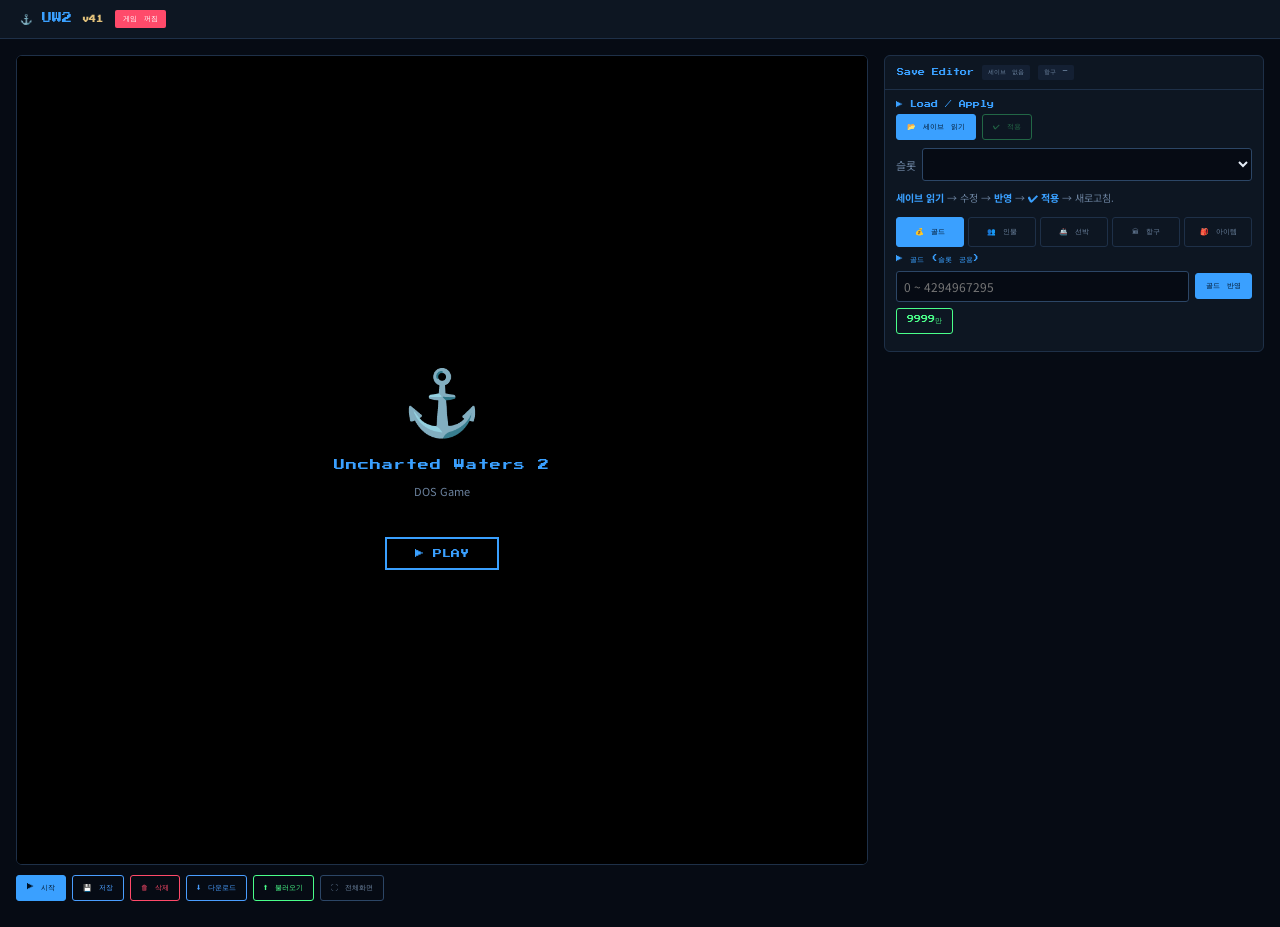
==== index.html @ 6816a277 "Update js-dos script source and version number" ====
<!doctype html>
<html lang="ko">
<head>
  <meta charset="utf-8" />
  <meta name="viewport" content="width=1200" />
  <title>Uncharted Waters 2</title>
  <meta name="description" content="Uncharted Waters 2" />
  <meta property="og:title" content="Uncharted Waters 2" />
  <meta property="og:description" content="Uncharted Waters 2" />
  <meta property="og:type" content="website" />
  <meta property="og:locale" content="ko_KR" />
  <meta property="og:url" content="https://ssppmm.github.io/uw2/" />
  <link rel="preconnect" href="https://fonts.googleapis.com">
  <link rel="preconnect" href="https://fonts.gstatic.com" crossorigin>
  <link href="https://fonts.googleapis.com/css2?family=Press+Start+2P&family=Noto+Sans+KR:wght@300;400;700&display=swap" rel="stylesheet">
  <script src="js-dos.js"></script>
  <style>
    *, *::before, *::after { box-sizing: border-box; margin: 0; padding: 0; }
    :root {
      --bg: #060b14; --surface: #0d1622; --surface2: #142033;
      --border: #1e3048; --border2: #2c4666;
      --accent: #3aa0ff; --text: #e6eef8; --muted: #6b829e;
      --green: #4aff8a; --blue: #4a9eff; --red: #ff4a6a;
      --sand: #e0c07a;
      --font-pixel: 'Press Start 2P', monospace;
      --font-body: 'Noto Sans KR', sans-serif;
    }
    html, body { background: var(--bg); color: var(--text); font-family: var(--font-body);
           min-height: 100vh; min-width: 1100px; }

    header { padding: 10px 20px; display: flex; align-items: center; gap: 12px;
             border-bottom: 1px solid var(--border); background: var(--surface);
             position: sticky; top: 0; z-index: 100; }
    .logo { font-family: var(--font-pixel); font-size: 10px; color: var(--accent); }
    .game-status { font-family: var(--font-pixel); font-size: 7px; padding: 4px 8px; border-radius: 2px; }
    .status-off  { background: var(--red);   color: #fff; }
    .status-load { background: var(--blue);  color: #000; }
    .status-on   { background: var(--green); color: #000; }

    /* ══ 2열 레이아웃 ══ */
    main { max-width: 1300px; margin: 0 auto; padding: 16px;
           display: grid; grid-template-columns: 1fr 380px; gap: 16px; align-items: start; }

    /* ══ 플레이어 ══ */
    .player-wrapper { display: flex; flex-direction: column; background: #000;
                      border: 1px solid var(--border); border-radius: 6px; overflow: hidden;
                      height: calc(100vh - 90px); }
    .stage { position: relative; display: flex; align-items: flex-start; justify-content: flex-start;
             background: #000; flex: 1 1 auto; min-height: 0; overflow: hidden; }
    /* 캔버스 크기는 JS(fitCanvas)가 비율을 지켜 픽셀 단위로 지정합니다.
       CSS로 늘이면 화면과 마우스 좌표가 어긋납니다. */
    #canvas { display: block; image-rendering: auto; outline: none; cursor: crosshair;
              user-select: none; }

    #splash { position: absolute; inset: 0; display: flex; flex-direction: column;
              align-items: center; justify-content: center; background: #000;
              z-index: 10; transition: opacity .4s; }
    #splash.hidden { opacity: 0; pointer-events: none; }
    .splash-icon { font-size: 64px; margin-bottom: 12px; }
    .splash-ttl { font-family: var(--font-pixel); font-size: clamp(9px, 3vw, 11px);
                  color: var(--accent); margin-bottom: 6px; line-height: 2; letter-spacing: 1px; }
    .splash-sub { font-size: 11px; color: var(--muted); margin-bottom: 4px; }
    .save-notice { font-size: 11px; color: var(--blue); min-height: 16px; margin-bottom: 18px; }
    .play-btn { font-family: var(--font-pixel); font-size: 9px; padding: 10px 28px;
                background: transparent; border: 2px solid var(--accent); color: var(--accent);
                cursor: pointer; animation: blink 1.8s infinite; }
    @keyframes blink { 0%, 100% { opacity: 1; } 50% { opacity: .4; } }

    #loading { position: absolute; inset: 0; display: none; flex-direction: column;
               align-items: center; justify-content: center; gap: 10px; background: #000; z-index: 9; }
    #loading.show { display: flex; }
    .loading-txt { font-family: var(--font-pixel); font-size: 10px; color: var(--accent); }
    .prog-outer { width: 62%; max-width: 380px; height: 10px; background: var(--surface2);
                  border: 1px solid var(--border2); border-radius: 5px; overflow: hidden; }
    .prog-inner { height: 100%; width: 0; background: var(--accent); transition: width .12s; }
    .prog-label { font-size: 10px; color: var(--muted); }

    /* ══ 툴바 · 버튼 ══ */
    .game-toolbar { display: flex; gap: 6px; flex-wrap: wrap; padding: 10px 0; align-items: center; }
    .btn { font-family: var(--font-pixel); font-size: 7px; padding: 7px 10px;
           border: 1px solid; border-radius: 3px; cursor: pointer; transition: all .15s; white-space: nowrap; }
    .btn-start { background: var(--accent); border-color: var(--accent); color: #001428; }
    .btn-start:hover { background: transparent; color: var(--accent); }
    .btn-save  { background: transparent; border-color: var(--blue);  color: var(--blue); }
    .btn-save:hover  { background: var(--blue);  color: #000; }
    .btn-del   { background: transparent; border-color: var(--red);   color: var(--red); }
    .btn-del:hover   { background: var(--red);   color: #fff; }
    .btn-dl    { background: transparent; border-color: var(--blue);  color: var(--blue); }
    .btn-dl:hover    { background: var(--blue);  color: #000; }
    .btn-ul-s  { background: transparent; border-color: var(--green); color: var(--green); }
    .btn-ul-s:hover  { background: var(--green); color: #000; }
    .btn-ghost { background: transparent; border-color: var(--border2); color: var(--muted); }
    .btn-ghost:hover { border-color: var(--accent); color: var(--accent); }
    .btn-primary { background: var(--accent); border-color: var(--accent); color: #001428; }
    .btn-primary:hover { background: transparent; color: var(--accent); }
    .btn:disabled { opacity: .35; cursor: default; }

    body.is-fullscreen .stage { height: auto; flex: 1 1 auto; min-height: 0; }
    body.is-fullscreen .editor-col { display: none; }
    .player-wrapper:fullscreen { border: 0; border-radius: 0; height: 100vh; }

    /* ══ 에디터 열 ══ */
    .tabs { display: flex; gap: 4px; margin-bottom: 8px; }
    .tab { flex: 1; text-align: center; font-family: var(--font-pixel); font-size: 7px;
           padding: 9px 4px; background: var(--surface); border: 1px solid var(--border);
           border-radius: 3px; color: var(--muted); cursor: pointer; transition: all .15s; }
    .tab.active { background: var(--accent); border-color: var(--accent); color: #001428; }
    .tab-panel { display: none; }
    .tab-panel.active { display: block; }

    .card { background: var(--surface); border: 1px solid var(--border); border-radius: 6px; }
    .card-hd { padding: 9px 12px; border-bottom: 1px solid var(--border);
               display: flex; align-items: center; gap: 8px; flex-wrap: wrap; }
    .card-ttl { font-family: var(--font-pixel); font-size: 7px; color: var(--accent); }
    .card-body { padding: 11px; }
    .badge { font-family: var(--font-pixel); font-size: 6px; padding: 3px 6px;
             border-radius: 2px; background: var(--surface2); color: var(--muted); }
    .badge.on { background: var(--green); color: #000; }
    .badge.warn { background: var(--red); color: #fff; }

    .sec { font-size: 7px; color: var(--accent); font-family: var(--font-pixel);
           margin: 10px 0 6px; }
    .sec:first-child { margin-top: 0; }
    .row { display: flex; gap: 6px; align-items: center; flex-wrap: wrap; }
    label { font-size: 11px; color: var(--muted); }
    input, select { background: var(--bg); border: 1px solid var(--border2); color: var(--text);
                    padding: 6px 7px; border-radius: 3px; font-size: 12px;
                    font-family: var(--font-body); min-width: 0; }
    #sc-val, #ed-val { width: 104px; }
    .note { font-size: 10px; color: var(--muted); line-height: 1.75; margin-top: 8px; }
    .note b { color: var(--accent); }

    table { width: 100%; border-collapse: collapse; font-size: 11px; }
    th, td { padding: 4px 6px; border-bottom: 1px solid var(--border); text-align: left; }
    th { color: var(--muted); font-weight: 400; font-size: 10px; }
    td.mono, .mono { font-family: ui-monospace, Menlo, Consolas, monospace; }
    tr.used td { color: var(--sand); }
    .scroll { max-height: 250px; overflow: auto; margin-top: 8px; }
    .empty { color: var(--muted); font-size: 11px; padding: 6px 0; }

    /* PC 전용 안내 (좁은 화면에서만 표시) */
    #pc-only { display: none; }
    @media (max-width: 820px) {
      #pc-only { display: flex; position: fixed; inset: 0; z-index: 9999;
                 flex-direction: column; align-items: center; justify-content: center;
                 gap: 14px; background: var(--bg); text-align: center; padding: 30px; }
      #pc-only .ic { font-size: 54px; }
      #pc-only .t1 { font-family: var(--font-pixel); font-size: 12px; color: var(--accent);
                     line-height: 1.9; }
      #pc-only .t2 { font-size: 13px; color: var(--muted); line-height: 1.8; }
      body > header, body > main { display: none; }
    }

    /* ══ 토스트 ══ */
    #toast { position: fixed; left: 50%; bottom: 26px; transform: translateX(-50%);
             background: rgba(6,11,20,.94); border: 1px solid var(--border2);
             color: var(--text); padding: 9px 18px; border-radius: 5px; font-size: 12px;
             opacity: 0; transition: opacity .25s; pointer-events: none; z-index: 600; }
    #toast.on { opacity: 1; }
    #toast.err { border-color: var(--red); color: var(--red); }
  </style>
</head>
<body>
<div id="pc-only">
  <div class="ic">🖥️</div>
  <div class="t1">PC 전용</div>
  <div class="t2">이 게임은 키보드가 필요한 PC 전용입니다.<br />데스크톱이나 노트북에서 접속해 주세요.</div>
</div>
<header>
  <div class="logo">⚓ UW2 <span style="color:var(--sand);font-size:7px;font-weight:bold;vertical-align:middle;" id="ver"></span></div>
  <span class="game-status status-off" id="gs">게임 꺼짐</span>
</header>

<main>
  <!-- ══ 게임 열 ══ -->
  <div>
    <div class="player-wrapper" id="player-wrapper">
      <div class="stage" id="stage">
        <div id="splash">
          <div class="splash-icon">⚓</div>
          <div class="splash-ttl">Uncharted Waters 2</div>
          <div class="splash-sub">DOS Game</div>
          <div class="save-notice" id="save-notice"></div>
          <button class="play-btn" id="btn-play">▶ PLAY</button>
        </div>
        <div id="loading">
          <div class="loading-txt">LOADING...</div>
          <div class="prog-outer"><div class="prog-inner" id="prog"></div></div>
          <div class="prog-label" id="prog-label">0 / 0</div>
        </div>
        <canvas id="canvas" tabindex="0"></canvas>
      </div>

    </div>

    <div class="game-toolbar">
      <button class="btn btn-start" id="btn-start">▶ 시작</button>
      <button class="btn btn-save"  id="btn-save">💾 저장</button>
      <button class="btn btn-del"   id="btn-del">🗑 삭제</button>
      <button class="btn btn-dl"    id="btn-dl">⬇ 다운로드</button>
      <button class="btn btn-ul-s"  id="btn-ul-t">⬆ 불러오기</button>
      <button class="btn btn-ghost" id="btn-full">⛶ 전체화면</button>
      <input type="file" id="btn-ul" accept=".DAT,.dat" style="display:none" />
    </div>
  </div>

  <!-- ══ 에디터 열 ══ -->
  <div class="editor-col">
    <div class="card">
      <div class="card-hd">
        <span class="card-ttl">Save Editor</span>
        <span class="badge" id="ed-state">세이브 없음</span>
        <span class="badge" id="port-badge">항구 -</span>
      </div>
      <div class="card-body">
        <div class="sec">▶ Load / Apply</div>
        <div class="row">
          <button class="btn btn-primary" id="ed-load">📂 세이브 읽기</button>
          <button class="btn btn-green" id="ed-apply" disabled
                  style="background:transparent;border-color:var(--green);color:var(--green)">✔ 적용</button>
        </div>
        <div class="row" style="margin-top:8px">
          <label>슬롯</label>
          <select id="port-slot" style="flex:1"></select>
        </div>
        <div class="note">
          <b>세이브 읽기</b> → 수정 → <b>반영</b> → <b>✔ 적용</b> → 새로고침.
        </div>

        <div class="tabs" style="margin-top:10px">
          <div class="tab active" data-tab="gold">💰 골드</div>
          <div class="tab" data-tab="person">👥 인물</div>
          <div class="tab" data-tab="ship">🚢 선박</div>
          <div class="tab" data-tab="port">🏛 항구</div>
          <div class="tab" data-tab="item">🎒 아이템</div>
        </div>

        <!-- 💰 골드 -->
        <div class="tab-panel active" id="tab-gold">
          <div class="sec">▶ 골드 (슬롯 공용)</div>
          <div class="row">
            <input type="text" id="gold-val" placeholder="0 ~ 4294967295" style="flex:1">
            <button class="btn btn-primary" id="gold-write">골드 반영</button>
          </div>
          <div class="row" style="margin-top:6px">
            <button class="btn btn-green" id="gold-max"
                    style="background:transparent;border-color:var(--green);color:var(--green)">9999만</button>
          </div>
          <div class="note" id="gold-note" style="margin-top:6px"></div>
        </div>

        <!-- ⚔ 주인공 (dh2-py-editor: abil_addr) -->
        <!-- 👥 인물 (주인공 Abil + 인물 Person 통합) -->
        <div class="tab-panel" id="tab-person">
          <div class="sec">▶ 대상 선택 <span id="pp-active" style="color:var(--green);font-family:var(--font-body);font-size:10px"></span></div>
          <div class="row"><select id="pp-sel" style="flex:1"></select></div>
          <div class="row" style="margin-top:6px">
            <input type="text" id="p-name" placeholder="이름" readonly style="flex:1;opacity:.75">
          </div>

          <!-- 주인공 전용 (idx<6): 명성·친밀도·작위 -->
          <div id="hero-block">
            <div class="sec">▶ 명성 (0~65535)</div>
            <table><tbody>
              <tr><td>무역</td><td><input type="text" id="h-trade" style="width:100%"></td>
                  <td>해적</td><td><input type="text" id="h-robber" style="width:100%"></td></tr>
              <tr><td>모험</td><td><input type="text" id="h-adven" style="width:100%"></td>
                  <td></td><td></td></tr>
            </tbody></table>
            <div class="sec">▶ 국가 친밀도 (-100 ~ +100)</div>
            <table><tbody>
              <tr><td>포르투갈</td><td><input type="text" id="h-pro" style="width:100%"></td>
                  <td>스페인</td><td><input type="text" id="h-spa" style="width:100%"></td></tr>
              <tr><td>오스만</td><td><input type="text" id="h-osm" style="width:100%"></td>
                  <td>잉글랜드</td><td><input type="text" id="h-eng" style="width:100%"></td></tr>
              <tr><td>이탈리아</td><td><input type="text" id="h-ita" style="width:100%"></td>
                  <td>네덜란드</td><td><input type="text" id="h-ned" style="width:100%"></td></tr>
            </tbody></table>
            <div class="sec">▶ 작위</div>
            <div class="row"><select id="h-peer" style="flex:1"></select></div>
            <div class="row" style="margin-top:10px">
              <button class="btn btn-primary" id="hero-write">주인공 정보 반영</button>
            </div>
            <div class="note">친밀도는 저장값 0~200을 화면에서 -100~+100으로 변환합니다.</div>
          </div>

          <!-- 능력치 (주인공·인물 공통) -->
          <div class="sec">▶ 능력치 (0~255)</div>
          <table><tbody>
            <tr><td>통솔</td><td><input type="text" id="p-cmd" style="width:100%"></td>
                <td>항해</td><td><input type="text" id="p-sail" style="width:100%"></td></tr>
            <tr><td>지식</td><td><input type="text" id="p-know" style="width:100%"></td>
                <td>직감</td><td><input type="text" id="p-hunch" style="width:100%"></td></tr>
            <tr><td>도구</td><td><input type="text" id="p-tool" style="width:100%"></td>
                <td>검술</td><td><input type="text" id="p-sword" style="width:100%"></td></tr>
            <tr><td>매력</td><td><input type="text" id="p-charm" style="width:100%"></td>
                <td>나이</td><td><input type="text" id="p-age" style="width:100%"></td></tr>
          </tbody></table>
          <div class="sec">▶ 항해 · 전투 (레벨 0~255 · 경험 0~30000)</div>
          <table><tbody>
            <tr><td>항해 레벨</td><td><input type="text" id="p-lsail" style="width:100%"></td>
                <td>전투 레벨</td><td><input type="text" id="p-lbattle" style="width:100%"></td></tr>
            <tr><td>항해 경험</td><td><input type="text" id="p-esail" style="width:100%"></td>
                <td>전투 경험</td><td><input type="text" id="p-ebattle" style="width:100%"></td></tr>
          </tbody></table>
          <div class="sec">▶ 특수 기능</div>
          <div class="row" style="flex-wrap:wrap;gap:12px">
            <label style="display:inline-flex;align-items:center;gap:4px;font-size:11px;cursor:pointer"><input type="checkbox" id="cb-me"> 측량</label>
            <label style="display:inline-flex;align-items:center;gap:4px;font-size:11px;cursor:pointer"><input type="checkbox" id="cb-mp"> 지도제작</label>
            <label style="display:inline-flex;align-items:center;gap:4px;font-size:11px;cursor:pointer"><input type="checkbox" id="cb-gu"> 포술</label>
            <label style="display:inline-flex;align-items:center;gap:4px;font-size:11px;cursor:pointer"><input type="checkbox" id="cb-ac"> 회계</label>
            <label style="display:inline-flex;align-items:center;gap:4px;font-size:11px;cursor:pointer"><input type="checkbox" id="cb-td"> 교섭</label>
          </div>
          <div class="row" style="margin-top:10px">
            <button class="btn btn-primary" id="p-write">능력치 반영</button>
            <button class="btn btn-green" id="p-max"
                    style="background:transparent;border-color:var(--green);color:var(--green)">전체 최대</button>
          </div>
          <div class="note"><b>전체 최대</b>는 능력치 7종·항해/전투 레벨을 255, 항해/전투 경험을 30000으로 채웁니다(나이·기능 제외). 이후 <b>능력치 반영</b> → [적용]. 기능 체크는 반영 시 함께 저장됩니다.</div>

          <!-- 동료 등록 (인물, idx>=6) -->
          <div id="companion-block">
            <div class="sec">▶ 동료 등록</div>
            <div class="note" id="p-status" style="margin-top:0">상태: -</div>
            <div class="row" style="margin-top:6px">
              <select id="p-hero" style="flex:1">
                <option value="0">조안</option><option value="1">카탈리나</option>
                <option value="2">오토</option><option value="3">로페즈</option>
                <option value="4">피에트로</option><option value="5">알</option>
              </select>
            </div>
            <div class="row" style="margin-top:6px">
              <button class="btn btn-green" id="p-join"
                      style="background:transparent;border-color:var(--green);color:var(--green)">＋ 동료로 추가</button>
              <button class="btn btn-del" id="p-leave">－ 동료 해제</button>
            </div>
            <div class="note" id="p-party" style="margin-top:6px">파티: -</div>
            <div class="note">동료 추가는 pos·역할(none2)·풀등록(none1)·항구해제(port)와 <b>party 배열·카운터</b>를 함께 갱신합니다(dh2 set_companion). 선장 배속(함선 연동)은 제외.</div>
          </div>
        </div>

        <!-- 🚢 선박 (dh2-py-editor: ship1_addr / ship3_addr) -->
        <div class="tab-panel" id="tab-ship">
          <div class="sec">▶ 함대 선택 <span id="ship-hero" style="color:var(--green);font-family:var(--font-body);font-size:10px"></span></div>
          <div class="row"><select id="ship-sel" style="flex:1"></select></div>
          <div class="row" style="margin-top:6px">
            <input type="text" id="ship-name" placeholder="함선 이름" readonly style="flex:1;opacity:.75">
          </div>
          <div class="sec">▶ 선원 · 내구도 · 적재</div>
          <table><tbody>
            <tr><td>현재 선원</td><td><input type="text" id="s-crew" style="width:100%"></td>
                <td>적재 여유</td><td><input type="text" id="s-cargo" style="width:100%"></td></tr>
            <tr><td>현재 내구</td><td><input type="text" id="s-chull" style="width:100%"></td>
                <td>최대 내구</td><td><input type="text" id="s-lhull" style="width:100%"></td></tr>
          </tbody></table>
          <div class="row" style="margin-top:10px">
            <button class="btn btn-primary" id="ship-write">선박 반영</button>
            <button class="btn btn-green" id="ship-repair"
                    style="background:transparent;border-color:var(--green);color:var(--green)">완전 수리</button>
          </div>
          <div class="note">활성 주인공의 함대만 편집합니다. 선원·내구는 0~255(선원은 0~65535), 적재 여유는 0~65535. <b>완전 수리</b>는 현재 내구를 최대치로 채웁니다. [적용] 후 재시작·불러오기 하세요.</div>

          <div class="sec">▶ 선박 종류 (25종) 기본 스펙</div>
          <div class="row"><select id="st-sel" style="flex:1"></select></div>
          <table><tbody>
            <tr><td>최대 내구</td><td><input type="text" id="st-lhull" style="width:100%"></td>
                <td>최대 포문</td><td><input type="text" id="st-lnowea" style="width:100%"></td></tr>
            <tr><td>최대 선원</td><td><input type="text" id="st-lcrew" style="width:100%"></td>
                <td>적재량</td><td><input type="text" id="st-cap" style="width:100%"></td></tr>
            <tr><td>선회력</td><td><input type="text" id="st-lrud" style="width:100%"></td>
                <td>추진력</td><td><input type="text" id="st-lsail" style="width:100%"></td></tr>
            <tr><td>가격</td><td><input type="text" id="st-price" style="width:100%"></td>
                <td></td><td></td></tr>
          </tbody></table>
          <div class="row" style="margin-top:10px">
            <button class="btn btn-primary" id="st-write">선박종류 반영</button>
          </div>
          <div class="note">이 세이브의 25종 <b>템플릿</b>을 바꿉니다(이미 보유한 배의 현재값은 위 함대 편집에서). 최대 선원·가격은 실제 표시값 그대로 입력하세요(내부 ×10 자동 변환). 새로 구입·건조하는 배부터 적용됩니다.</div>
        </div>

        <!-- 🏛 항구 -->
        <div class="tab-panel" id="tab-port">
          <div class="sec">▶ 항구 선택</div>
          <div class="row">
            <label>항구</label>
            <select id="port-sel" style="flex:1"></select>
          </div>

          <div class="sec">▶ 상업치 · 공업치</div>
          <table id="port-fields"><tbody>
            <tr><td class="empty">세이브를 읽으세요</td></tr>
          </tbody></table>

          <div class="sec">▶ 지배국 지배도 <span id="fac-sum" style="color:var(--muted);font-family:var(--font-body);font-size:10px"></span></div>
          <div class="row">
            <select id="fac-sel" style="flex:1"><option>-</option></select>
            <input type="text" id="fac-val" placeholder="0~100" style="width:80px">
          </div>

          <div class="sec">▶ 교역품 공급</div>
          <div class="row">
            <select id="sup-sel" style="flex:1"><option>-</option></select>
            <input type="text" id="sup-val" placeholder="-1~10" style="width:80px">
          </div>
          <div class="note" id="sup-note" style="margin-top:4px"></div>

          <div class="row" style="margin-top:10px">
            <button class="btn btn-primary" id="port-write">이 항구 반영</button>
            <button class="btn btn-green" id="port-fillmax"
                    style="background:transparent;border-color:var(--green);color:var(--green)">상·공업 1000</button>
          </div>
          <div class="note" id="port-msg">
            수정 전 툴바 <b>⬇ 다운로드</b>로 원본을 백업하세요.
          </div>
        </div>

        <!-- 🎒 아이템 (임의 오프셋 — 아이템/화물 영역은 dh2 미매핑) -->
        <div class="tab-panel" id="tab-item">
          <div id="item-empty" class="note">세이브를 읽으면 소지품이 표시됩니다.</div>
          <div id="item-body" style="display:none">
            <div class="sec">▶ 아이템 (활성 주인공 소지품 · 최대 20) <span id="item-hint" style="color:var(--muted);font-family:var(--font-body);font-size:10px"></span></div>
            <div id="item-slots"></div>
            <div class="row" style="margin-top:10px">
              <button class="btn btn-primary" id="item-write">아이템 반영</button>
              <button class="btn btn-del" id="item-clear">모두 비우기</button>
            </div>
            <div class="note">슬롯 + <b>0x21FA</b> 의 20칸(각 1바이트 ID, 0xFF=빈칸). 이름은 게임의 <b>MAIN.EXE</b> 아이템 테이블에서 자동으로 불러옵니다. [적용] 후 재시작·불러오기.</div>
          </div>
        </div>
      </div>
    </div>
  </div>
</main>

<div id="toast"></div>

<script>
// ══════════════════════════════════════════════════════
//  ★ 설정 영역 ★
// ══════════════════════════════════════════════════════
var VERSION    = 'v41';
var GAME_EXE   = 'KOEI.COM';
// 마우스 좌표 1:1 매핑: 종횡비 보정·스케일러를 꺼 게임영역=출력표면=캔버스버퍼로 맞춘다.
var SAVE_FILES = ['KOUKAI2.DAT'];
var SAVE_FILE  = SAVE_FILES[0];
var DB_NAME    = 'uw2-saves';

// 세이브 파일 구조 (genishs/dh2-py-editor analysis 기준, 실측 검증 완료)
var SV_PAGE   = 33340;   // 슬롯 하나 = 0x823C, 슬롯 시작 = SV_PAGE * slot (헤더 오프셋 없음)
var SV_SLOTS  = 10;
var INIT_HDR  = 1;       // 슬롯 사용여부 헤더 시작(파일 맨 앞 +1), Init 레코드 15바이트
var INIT_SIZE = 15;
var MONEY_OFF = 0x06A1;  // 골드 (uint32 LE, 슬롯당 1개, 주인공 공용)
var MONEY_MAX = 4294967295;

var FILES = [
  'ALL_FONT.16P','CHAR.LZW','CHIP_NO.DAT','COLONY.DAT','D2.MML','DATA1.LZW',
  'DH2.h30','DH2.pif','END.EXE','ENDGRP.DAT','END_PUT.DAT',
  'EVENT0.DAT','EVENT1.DAT','EVENT2.DAT','EVENT3.DAT','EVENT4.DAT','EVENT5.DAT','EVENT6.DAT',
  'FMDRV.COM','GRAPH.DAT','GRAPH2.DAT','GRPDRV.EXE','HANKAKU.FNT','HDAT.PUT',
  'IAE1.LZW','IAP1.LZW','IAP2.LZW','IAP3.LZW','IAP4.LZW','IAP5.LZW','IAP6.LZW',
  'ITEM.MES','KAO.LZW','KOEI.COM','KOEI.DAT','MAIN.EXE','MENU.DAT','MESSAGE.DAT',
  'MONSTER.DAT','NAME.TBL','OPEN.EXE','OPGRAPH.LZW',
  'PORTCHIP.LZW','PORTMAP.LZW',
  'SNR0.DAT','SNR0.MES','SNR1.DAT','SNR1.MES','SNR2.DAT','SNR2.MES','SNR3.DAT','SNR3.MES',
  'SNR4.DAT','SNR4.MES','SNR5.DAT','SNR5.MES','SNR6.DAT','SNR6.MES',
  'TRANSIT.DAT','WINDCUR.DAT','WORLDMAP.LZW','ZA_DAT.DAT',
  'rmKOEI.bin','unKOEI.dat','unKOEI.exe'
];
// ══════════════════════════════════════════════════════

var fs0 = null, gameStarted = false;
var edBuf = null;

function $(id){ return document.getElementById(id); }
function toInt(str){
  if(str == null) return NaN;
  var t = String(str).replace(/[,\s]/g, '').trim();
  if(t === '') return NaN;
  return parseInt(t, 10);
}
function baseUrl(){ return window.location.href.replace(/[?#].*$/,'').replace(/\/[^\/]*$/,'/'); }
function hex(n,w){ return n.toString(16).toUpperCase().padStart(w||4,'0'); }

$('ver').textContent = VERSION;

// ─── 토스트 ────────────────────────────────────────────
var toastTimer;
function toast(msg, kind){
  var t = $('toast');
  t.textContent = msg;
  t.className = 'on' + (kind === 'err' ? ' err' : '');
  clearTimeout(toastTimer);
  toastTimer = setTimeout(function(){ t.className = ''; }, 2600);
}

// ─── IndexedDB ─────────────────────────────────────────
function dbOpen(cb){
  var r = indexedDB.open(DB_NAME, 1);
  r.onupgradeneeded = function(e){ e.target.result.createObjectStore('files'); };
  r.onsuccess = function(e){ cb(e.target.result); };
  r.onerror   = function(){ cb(null); };
}
function dbGet(k, cb){
  dbOpen(function(db){
    if(!db) return cb(null);
    var r = db.transaction('files','readonly').objectStore('files').get(k);
    r.onsuccess = function(e){ cb(e.target.result || null); };
    r.onerror   = function(){ cb(null); };
  });
}
function dbPut(k, v, cb){
  dbOpen(function(db){
    if(!db) return cb && cb(false);
    var tx = db.transaction('files','readwrite');
    tx.objectStore('files').put(v, k);
    tx.oncomplete = function(){ cb && cb(true); };
    tx.onerror    = function(){ cb && cb(false); };
  });
}
function dbDel(k, cb){
  dbOpen(function(db){
    if(!db) return cb && cb(false);
    var tx = db.transaction('files','readwrite');
    tx.objectStore('files').delete(k);
    tx.oncomplete = function(){ cb && cb(true); };
    tx.onerror    = function(){ cb && cb(false); };
  });
}

dbGet(SAVE_FILE, function(d){
  $('save-notice').textContent = (d && d.length > 0) ? '저장된 기록 있음' : '';
});

// ─── 게임 시작 ─────────────────────────────────────────
function startGame(){
  if(gameStarted) return;
  if(typeof Dos === 'undefined'){ toast('js-dos 엔진을 불러오지 못했습니다', 'err'); return; }
  gameStarted = true;
  $('splash').classList.add('hidden');
  $('loading').classList.add('show');
  $('gs').textContent = '불러오는 중';
  $('gs').className = 'game-status status-load';

  var url = baseUrl(), toLoad = FILES.slice(), loaded = 0;
  function tick(f){
    $('prog').style.width = Math.round(loaded / FILES.length * 100) + '%';
    $('prog-label').textContent = loaded + ' / ' + FILES.length + ' (' + f + ')';
  }
  function next(){
    if(!toLoad.length){ initDos(); return; }
    var f = toLoad.shift();
    dbGet(f, function(cached){
      if(cached && cached.length > 0){ loaded++; tick(f); next(); return; }
      fetch(url + f)
        .then(function(r){ if(!r.ok) throw new Error(f + ' 없음'); return r.arrayBuffer(); })
        .then(function(buf){ loaded++; tick(f); dbPut(f, new Uint8Array(buf)); next(); })
        .catch(function(err){ toast('⚠ ' + err.message, 'err'); loaded++; tick(f); next(); });
    });
  }
  next();
}

function initDos(){
  $('loading').classList.remove('show');
  Dos($('canvas'), {
    wdosboxUrl: baseUrl() + 'wdosbox.js',
    SDL_numSimultaneouslyQueuedBuffers: 10
  }).ready(function(fs, main){
    fs0 = fs;
    var url = baseUrl();
    var saveReady = SAVE_FILES.map(function(sf){
      return new Promise(function(res){
        dbGet(sf, function(d){
          if(d && d.length > 0){ try{ fs.createFile(sf, d); }catch(e){} res(); }
          else {
            fetch(url + sf)
              .then(function(r){ if(!r.ok) throw new Error('no default save'); return r.arrayBuffer(); })
              .then(function(buf){
                var data = new Uint8Array(buf);
                dbPut(sf, data);
                try{ fs.createFile(sf, data); }catch(e){}
                res();
              }).catch(function(){ res(); });
          }
        });
      });
    });
    Promise.all(
      FILES.map(function(f){
        return new Promise(function(res){
          dbGet(f, function(d){ if(d){ try{ fs.createFile(f, d); }catch(e){} } res(); });
        });
      }).concat(saveReady)
    ).then(function(){
      main(['-c', GAME_EXE]).then(function(){
        $('gs').textContent = '실행중';
        $('gs').className = 'game-status status-on';
        $('canvas').focus();
        watchSave();
        startFitLoop();
      });
    });
  });
}

// ─── 저장 / 다운로드 / 불러오기 ────────────────────────
function readSaveFile(){
  if(!fs0) return null;
  var paths = ['/' + SAVE_FILE, 'c:/' + SAVE_FILE, SAVE_FILE, './' + SAVE_FILE];
  for(var i = 0; i < paths.length; i++){
    try{ var d = fs0.fs.readFile(paths[i]); if(d && d.length > 0) return d; }catch(e){}
  }
  return null;
}
function saveToDb(silent){
  var d = readSaveFile();
  if(!d){ if(!silent) toast('세이브 파일이 없습니다', 'err'); return; }
  dbPut(SAVE_FILE, d, function(ok){
    if(!silent) toast(ok ? '저장했습니다' : '저장 실패', ok ? '' : 'err');
  });
}
function watchSave(){
  var last = null, timer = null;
  setInterval(function(){
    try{
      var m = fs0.fs.stat(SAVE_FILE).mtime.getTime();
      if(last !== m){
        if(last !== null && last !== -1){
          clearTimeout(timer);
          timer = setTimeout(function(){ saveToDb(true); toast('자동 저장됨'); }, 400);
        }
        last = m;
      }
    }catch(e){ last = -1; }
  }, 400);
}

// ─── 캔버스 크기 보정 ──────────────────────────────────
function fitCanvas(){
  // 레퍼런스(unchartedwaters2) 방식: 화면 컨테이너(stage)를 measure해서 그 안에 4:3로
  // 캔버스를 맞추고 좌상단에 둔다. 남는 한쪽은 레터박스(검은 여백)로 둔다. 캔버스가
  // 항상 컨테이너 원점에 있으므로 마우스 좌표가 여백 없이 1:1로 매핑된다.
  var c = $('canvas'), st = $('stage');
  var r = st.getBoundingClientRect();
  var sw = r.width, sh = r.height;
  if(!sw || !sh) return;
  var w, h;
  if(sw/640 > sh/480){ w = Math.floor(sh*640/480); h = Math.floor(sh); }
  else { w = Math.floor(sw); h = Math.floor(sw*480/640); }
  c.style.width = w + 'px';
  c.style.height = h + 'px';
}
function startFitLoop(){
  var lw=0, lh=0, bw=0, bh=0;
  fitCanvas();
  setInterval(function(){
    var c = $('canvas'), st = $('stage');
    if(c.width!==lw || c.height!==lh || st.clientWidth!==bw || st.clientHeight!==bh){
      lw=c.width; lh=c.height; bw=st.clientWidth; bh=st.clientHeight;
      fitCanvas();
    }
  }, 300);
}
window.addEventListener('resize', fitCanvas);
document.addEventListener('fullscreenchange', function(){
  document.body.classList.toggle('is-fullscreen', !!document.fullscreenElement);
  setTimeout(fitCanvas, 80);
});

// ─── 툴바 버튼 ─────────────────────────────────────────
$('btn-play').addEventListener('click', startGame);
$('btn-start').addEventListener('click', startGame);
$('btn-save').addEventListener('click', function(){ saveToDb(false); });
$('btn-del').addEventListener('click', function(){
  if(!confirm('브라우저에 저장된 세이브를 삭제합니다. 계속할까요?')) return;
  dbDel(SAVE_FILE, function(){ toast('삭제했습니다. 새로고침하면 적용됩니다'); });
});
$('btn-dl').addEventListener('click', function(){
  dbGet(SAVE_FILE, function(d){
    if(!d){ toast('저장된 세이브가 없습니다', 'err'); return; }
    var u = URL.createObjectURL(new Blob([d], {type:'application/octet-stream'}));
    var a = document.createElement('a');
    a.href = u; a.download = SAVE_FILE; a.click();
    setTimeout(function(){ URL.revokeObjectURL(u); }, 1000);
  });
});
$('btn-ul-t').addEventListener('click', function(){ $('btn-ul').click(); });
$('btn-ul').addEventListener('change', function(){
  var f = this.files[0]; if(!f) return;
  f.arrayBuffer().then(function(buf){
    dbPut(SAVE_FILE, new Uint8Array(buf), function(){
      toast('불러왔습니다. 새로고침하면 적용됩니다');
    });
  });
});
$('btn-full').addEventListener('click', function(){
  if(!document.fullscreenElement) $('player-wrapper').requestFullscreen();
  else document.exitFullscreen();
});
window.addEventListener('beforeunload', function(e){
  if(!gameStarted) return;
  e.preventDefault();
  return (e.returnValue = '저장하지 않은 내용이 사라질 수 있습니다.');
});

// ══════════════════════════════════════════════════════
//  세이브 에디터
// ══════════════════════════════════════════════════════
function slotBase(k){ return SV_PAGE * k; }
function slotUsed(k){
  if(k < 0 || k >= SV_SLOTS || !edBuf) return false;
  var off = INIT_HDR + INIT_SIZE * k;      // Init 레코드의 memo[0]
  return edBuf[off] !== 0;
}
// 골드: slot + 0x06A1, uint32 LE
function readGold(k){
  var p = slotBase(k) + MONEY_OFF;
  return (edBuf[p] | (edBuf[p+1]<<8) | (edBuf[p+2]<<16) | (edBuf[p+3]<<24)) >>> 0;
}
function writeGold(k, v){
  var p = slotBase(k) + MONEY_OFF;
  edBuf[p]   =  v         & 0xFF;
  edBuf[p+1] = (v >>> 8)  & 0xFF;
  edBuf[p+2] = (v >>> 16) & 0xFF;
  edBuf[p+3] = (v >>> 24) & 0xFF;
}
function goldRender(){
  if(!edBuf){ return; }
  var k = +$('port-slot').value;
  var g = readGold(k);
  $('gold-val').value = g;
  $('gold-note').textContent = '현재 ' + g.toLocaleString() + ' 골드 (슬롯 ' + k + ')';
}

// 세이브 읽기
$('ed-load').addEventListener('click', function(){
  dbGet(SAVE_FILE, function(d){
    if(!d || !d.length){ toast('세이브가 없습니다. 게임에서 먼저 저장하세요', 'err'); return; }
    edBuf = new Uint8Array(d);
    var ok = (edBuf.length >= SV_PAGE * SV_SLOTS);
    $('ed-state').textContent = ok ? '구조 일치' : '크기 다름';
    $('ed-state').className = 'badge ' + (ok ? 'on' : 'warn');
    $('ed-apply').disabled = false;
    fillSlotSelects();
    // 사용중인 첫 슬롯을 기본 선택해 자동 로드
    for(var k = 0; k < SV_SLOTS; k++){ if(slotUsed(k)){ $('port-slot').value = k; break; } }
    portLoad();
    goldRender();
    ppFill();
    shipFill();
    itemFill();
    toast('세이브를 읽었습니다 (' + edBuf.length.toLocaleString() + ' bytes)');
  });
});

// 적용
$('ed-apply').addEventListener('click', function(){
  if(!edBuf) return;
  if(!confirm('수정한 내용을 세이브에 적용합니다.\n원본이 덮어써집니다. 계속할까요?')) return;
  dbPut(SAVE_FILE, edBuf, function(ok){
    toast(ok ? '적용했습니다. 새로고침하면 반영됩니다' : '적용 실패', ok ? '' : 'err');
  });
});

function fillSlotSelects(){
  var opt = '';
  for(var k = 0; k < SV_SLOTS; k++) opt += '<option value="' + k + '">슬롯 ' + k + '</option>';
  $('port-slot').innerHTML = opt;
}

// ══════════════════════════════════════════════════════
//  🏛 항구 에디터  (genishs/dh2-py-editor analysis_I 기준 · 실측 검증 완료)
//  슬롯 시작 = SV_PAGE * slot   (헤더 오프셋 없음)
//   항구명    : slot + 0x53BF, 20바이트 × 130 (EUC-KR, 앞 15바이트)
//   경제 테이블: slot + 0x5DE3, 37바이트 × 130
//     +0 u16 상업치   +4 u16 공업치   (확정)
//     +8..13 지배국 충성도 6바이트 [포르투갈,스페인,?,잉글랜드,?,네덜란드]
// ══════════════════════════════════════════════════════
var PORT_NAME_BASE = 0x53BF, PORT_NAME_SIZE = 20;
var PORT_ECON_BASE = 0x5DE3, PORT_ECON_REC = 37;
var NUM_PORTS = 130;

// 항구 이름 (슬롯0 기준 추출, 게임 고정값)
var PORT_NAMES = [
  "리스본", "세빌리아", "이스탄불", "바르셀로나", "알제", "튀니스", "발렌시아", "마르세이유", "제노바", "피사",
  "나폴리", "시라쿠사", "팔마", "베네치아", "라구사", "간디아", "아테네", "사로니카", "알렉산드리아", "얍파",
  "베이루트", "니코시아", "트리폴리", "캅파", "타나", "트레비존드", "세우타", "보르도", "낭트", "런던",
  "브리스틀", "더블린", "엔트워프", "암스테르담", "코펜하겐", "함부르크", "오슬로", "스톡홀름", "뤼베크", "단치히",
  "리가", "베르겐", "카라카스", "카르타헤나", "아바나", "마르가리타", "파나마", "포르토벨로", "산토도밍고", "베라크루즈",
  "자마이카", "과테말라", "페르남부코", "리우데자네이로", "마라카이보", "산티아고", "카옌", "마데이라", "산타크루즈", "산조지",
  "비사우", "루안다", "아르긴섬", "바사스트", "톰북투", "아비장", "소팔라", "마린디", "모가디슈", "몸바사",
  "모잠비크", "키리마네", "아덴", "곰브룬", "맛사와", "카이로", "바스라", "메카", "카타르", "시라흐",
  "무스카트", "디우", "코친", "실론", "암보이나", "고아", "말라카", "테르나테", "반다", "딜리",
  "파세", "순다", "캘커타", "방카", "자이톤", "마카오", "하노이", "장안", "사카이", "나가사키",
  "헤클라", "나르비크", "케이프타운", "베오그라드", "타마타브", "딕손", "루이슐", "레바큐", "민다나오", "틱시",
  "에조", "지롱", "괌", "모르즈비", "코르프", "완가누이", "수바", "놈", "나레후", "타히티",
  "주노", "바이아", "산타바르바라", "처칠", "카라오", "발파라이소", "모옌도", "코드", "몬테비데오", "페어웰",
];

function econOff(k, idx){ return slotBase(k) + PORT_ECON_BASE + idx * PORT_ECON_REC; }
function readU16(p){ return edBuf[p] | (edBuf[p+1] << 8); }
function writeU16(p, v){ edBuf[p] = v & 0xFF; edBuf[p+1] = (v >> 8) & 0xFF; }

function portLoad(){
  if(!edBuf){ toast('세이브를 먼저 읽으세요', 'err'); return; }
  var k = +$('port-slot').value;
  var opt = '';
  for(var idx = 0; idx < NUM_PORTS; idx++){
    var nm = PORT_NAMES[idx] || ('항구 #' + idx);
    opt += '<option value="' + idx + '">' + idx + '. ' + nm + '</option>';
  }
  $('port-sel').innerHTML = opt;
  $('port-badge').textContent = '항구 ' + NUM_PORTS + '개';
  portRender();
}
// 지배국 충성도: record +8~13, 6개국 (실측 검증 완료)
var FACTIONS = [
  { off: 8,  name: '포르투갈' },
  { off: 9,  name: '스페인' },
  { off: 10, name: '오스만' },
  { off: 11, name: '잉글랜드' },
  { off: 12, name: '이탈리아' },
  { off: 13, name: '네덜란드' }
];
// 교역품 공급 레벨: record +14~23, 10바이트. '.'=취급안함, '/'=0, '0'~'9'=1~10
var SUPPLY_OFF = 14, SUPPLY_N = 10;
function decSupply(b){ if(b === 0x2E) return -1; if(b >= 0x2F && b <= 0x39) return b - 0x2F; return null; }
function encSupply(v){ return (v < 0) ? 0x2E : (0x2F + Math.max(0, Math.min(10, v))); }

function portRender(){
  var k = +$('port-slot').value, idx = +$('port-sel').value;
  if(isNaN(idx)) return;
  var base = econOff(k, idx);
  var commerce = readU16(base + 0);
  var industry = readU16(base + 4);
  var tb =
    '<thead><tr><th>항목</th><th>현재값</th><th>새 값 (0~50000)</th></tr></thead><tbody>' +
    '<tr><td>상업치</td><td class="mono">' + commerce + '</td>' +
      '<td><input type="text" id="p-commerce" value="' + commerce + '" style="width:90px"></td></tr>' +
    '<tr><td>공업치</td><td class="mono">' + industry + '</td>' +
      '<td><input type="text" id="p-industry" value="' + industry + '" style="width:90px"></td></tr>' +
    '</tbody>';
  $('port-fields').innerHTML = tb;

  // 지배국 지배도 — 6개국이 총 100을 나눠 가짐
  var fopt = '', fsum = 0;
  FACTIONS.forEach(function(f){
    var v = edBuf[base + f.off];
    fsum += v;
    fopt += '<option value="' + f.off + '">' + f.name + ' : ' + v + '</option>';
  });
  $('fac-sel').innerHTML = fopt;
  updateFacSum(fsum);
  syncFacInput();

  // 교역품 공급 — 표준 인코딩(-1~10) 슬롯만 드롭다운에 표시
  var gopt = '', shown = 0;
  for(var g = 0; g < SUPPLY_N; g++){
    var lv = decSupply(edBuf[base + SUPPLY_OFF + g]);
    if(lv === null) continue;               // 비표준 바이트 슬롯은 건너뜀
    gopt += '<option value="' + g + '">품목 ' + (g+1) + ' : ' + lv + '</option>';
    shown++;
  }
  if(shown){
    $('sup-sel').innerHTML = gopt;
    $('sup-sel').disabled = false;
    $('sup-val').disabled = false;
    syncSupInput();
    $('sup-note').textContent = (shown < SUPPLY_N) ? ('편집 가능한 품목 ' + shown + '개') : '';
  } else {
    $('sup-sel').innerHTML = '<option>편집 불가</option>';
    $('sup-sel').disabled = true;
    $('sup-val').disabled = true;
    $('sup-val').value = '';
    $('sup-note').textContent = '이 항구는 공급 편집 불가';
  }

  $('port-msg').innerHTML =
    '<b>' + idx + '. ' + (PORT_NAMES[idx]||'') + '</b> · 0x' + hex(base,6) +
    '<br>지배도: 6개국이 총 100을 나눠 가짐(합 100=완전 지배, 0=중립항). 공급: -1=취급안함, 0~10.' +
    '<br>바꾼 뒤 <b>이 항구 반영</b> → <b>✔ 적용</b> → 새로고침.';
}
// 지배도 합계 표시 (100 초과 시 경고색)
function updateFacSum(sum){
  var el = $('fac-sum');
  el.textContent = '합계 ' + sum + ' / 100';
  el.style.color = (sum > 100) ? 'var(--red)' : 'var(--muted)';
}
// 6개국 현재 합계를 edBuf 에서 다시 계산
function recalcFacSum(){
  var base = econOff(+$('port-slot').value, +$('port-sel').value);
  var s = 0;
  FACTIONS.forEach(function(f){ s += edBuf[base + f.off]; });
  updateFacSum(s);
}
// 선택된 나라의 현재값을 입력칸에 표시
function syncFacInput(){
  if(isNaN(+$('port-sel').value)) return;
  var base = econOff(+$('port-slot').value, +$('port-sel').value);
  var off = +$('fac-sel').value;
  $('fac-sel').dataset.cur = off;
  $('fac-val').value = edBuf[base + off];
}
// 선택된 공급 슬롯의 현재값을 입력칸에 표시
function syncSupInput(){
  if(isNaN(+$('port-sel').value)) return;
  var base = econOff(+$('port-slot').value, +$('port-sel').value);
  var g = +$('sup-sel').value;
  $('sup-sel').dataset.cur = g;
  $('sup-val').value = decSupply(edBuf[base + SUPPLY_OFF + g]);
}
function portApply(){
  if(!edBuf){ toast('세이브를 먼저 읽으세요', 'err'); return; }
  var k = +$('port-slot').value, idx = +$('port-sel').value;
  if(isNaN(idx)){ toast('항구를 선택하세요', 'err'); return; }
  var base = econOff(k, idx);

  var c = toInt($('p-commerce').value), ind = toInt($('p-industry').value);
  if(isNaN(c) || isNaN(ind)){ toast('상·공업치를 확인하세요', 'err'); return; }
  if(c < 0 || c > 50000 || ind < 0 || ind > 50000){ toast('상·공업치는 0~50000 범위', 'err'); return; }
  writeU16(base + 0, c);
  writeU16(base + 4, ind);

  // 현재 선택된 나라 지배도
  var foff = +$('fac-sel').value;
  if(!isNaN(foff)){
    var fv = toInt($('fac-val').value);
    if(isNaN(fv) || fv < 0 || fv > 100){ toast('지배도는 0~100 범위', 'err'); return; }
    edBuf[base + foff] = fv;
  }

  // 현재 선택된 공급 슬롯 (편집 가능한 항구만)
  if(!$('sup-val').disabled){
    var g = +$('sup-sel').value;
    var lv = toInt($('sup-val').value);
    if(isNaN(lv) || lv < -1 || lv > 10){ toast('공급은 -1~10 범위', 'err'); return; }
    edBuf[base + SUPPLY_OFF + g] = encSupply(lv);
  }

  // 지배도 합계 점검 (초과해도 저장은 하되 경고)
  var fsum = 0;
  FACTIONS.forEach(function(f){ fsum += edBuf[base + f.off]; });
  portRender();
  if(fsum > 100){ toast('반영됨 — 단, 지배도 합계가 ' + fsum + '(100 초과)입니다', 'err'); }
  else { toast('반영했습니다 — ✔ 적용을 누르세요'); }
}
function portFillMax(){
  var k = +$('port-slot').value, idx = +$('port-sel').value;
  if(isNaN(idx)) return;
  var base = econOff(k, idx);
  writeU16(base + 0, 1000);
  writeU16(base + 4, 1000);
  portRender();
  toast('상업·공업치를 1000으로 설정 — ✔ 적용을 누르세요');
}

$('port-slot').addEventListener('change', function(){ portLoad(); goldRender(); });
$('port-sel').addEventListener('change', portRender);
$('port-write').addEventListener('click', portApply);
$('port-fillmax').addEventListener('click', portFillMax);

// 골드 반영
$('gold-write').addEventListener('click', function(){
  if(!edBuf){ toast('세이브를 먼저 읽으세요', 'err'); return; }
  var k = +$('port-slot').value;
  var v = toInt($('gold-val').value);
  if(isNaN(v) || v < 0 || v > MONEY_MAX){ toast('골드는 0 ~ ' + MONEY_MAX.toLocaleString() + ' 범위', 'err'); return; }
  writeGold(k, v);
  goldRender();
  toast('골드를 반영했습니다 — ✔ 적용을 누르세요');
});
$('gold-max').addEventListener('click', function(){
  if(!edBuf){ toast('세이브를 먼저 읽으세요', 'err'); return; }
  writeGold(+$('port-slot').value, 99999999);
  goldRender();
  toast('골드를 9,999,999로 설정 — ✔ 적용을 누르세요');
});

// 탭 전환 (💰 골드 / 🏛 항구)
document.querySelectorAll('.tab').forEach(function(t){
  t.addEventListener('click', function(){
    document.querySelectorAll('.tab').forEach(function(x){ x.classList.remove('active'); });
    document.querySelectorAll('.tab-panel').forEach(function(x){ x.classList.remove('active'); });
    t.classList.add('active');
    $('tab-' + t.dataset.tab).classList.add('active');
    if(t.dataset.tab === 'person') ppFill();
    if(t.dataset.tab === 'ship')   shipFill();
    if(t.dataset.tab === 'item')   itemFill();
  });
});

// ══════════════════════════════════════════════════════
//  주인공 능력치 · 인물 스탯  (genishs/dh2-py-editor 오프셋 기반)
//  모든 오프셋은 슬롯 베이스(SV_PAGE*slot) 기준. 정수는 little-endian.
// ══════════════════════════════════════════════════════
var ABIL_ADDR = [0x064D,0x065B,0x0669,0x0677,0x0685,0x0693];  // 6명 능력치 블록
var C_ADDR    = 0x06A8;   // 활성 주인공 번호
var PEER_E = ['남작','준남작','자작','백작','후작','공작','대공작','왕자','국왕','황제'];
var PEER_I = ['기사','남작','준남작','자작','백작','후작','대영주','공작','대공','도제장'];
var NATIONS = [['pro',6],['spa',7],['osm',8],['eng',9],['ita',10],['ned',11]];
var HERO_NAMES = ['조안','카탈리나','오토','로페즈','피에트로','알'];

var PERSON_ADDR = 0x06A9, PERSON_SIZE = 50, PERSON_MAX = 119;
var PSTATS = [['cmd',28],['sail',29],['know',30],['hunch',31],['tool',32],['sword',33],['charm',34]];
var P_LSAIL=36, P_LBATTLE=37, P_ESAIL=38, P_EBATTLE=40, P_ABILITY=48;
var SKILL_BITS = [['cb-me',4],['cb-mp',3],['cb-gu',2],['cb-ac',1],['cb-td',0]]; // 측량/지도제작/포술/회계/교섭
var EXP_MAX = 30000, LV_MAX = 255;
var _eucDec = (function(){ try{ return new TextDecoder('euc-kr'); }catch(e){ return null; } })();

// 동료(party) 상수
var HERO_CATALOG = [0x00,0x0A,0x1E,0x32,0x28,0x14];
var PARTY_ARR_OFF = 0x21BE, PARTY_ARR_SIZE = 30, PARTY_CNT_OFF = 0x21BB;
var P_NONE1 = 43, P_POS = 44, P_PORT = 45, P_NONE2 = 46;
var ROLE_PARTY = 0x06, ROLE_INACTIVE = 0x00, POOL_IN = 100, POS_FREE = 0xFE;

function ppIdx(){ var v = +$('pp-sel').value; return isNaN(v) ? -1 : v; }
function heroBase(k,h){ return slotBase(k) + ABIL_ADDR[h]; }
function personBase(k,i){ return slotBase(k) + PERSON_ADDR + i*PERSON_SIZE; }
function personName(k,i){
  var b = personBase(k,i);
  function seg(off,len){
    var u = edBuf.slice(b+off, b+off+len), z = u.indexOf(0);
    if(z >= 0) u = u.slice(0,z);
    if(!u.length) return '';
    if(_eucDec){ try{ return _eucDec.decode(u).replace(/\uFFFD/g,'').trim(); }catch(e){} }
    return '';
  }
  return (seg(0,13) + ' ' + seg(13,13)).trim();
}

// ── 대상 목록(주인공6 + 이름 있는 인물) 채우기 ──
function ppFill(){
  if(!edBuf){ return; }
  var k = +$('port-slot').value, sel = $('pp-sel'), keep = sel.value;
  sel.innerHTML = '';
  var gH = document.createElement('optgroup'); gH.label = '주인공';
  for(var h=0;h<6;h++){ var o=document.createElement('option'); o.value=h;
    o.textContent = h + ' · ' + (personName(k,h) || HERO_NAMES[h]); gH.appendChild(o); }
  sel.appendChild(gH);
  var gP = document.createElement('optgroup'); gP.label = '인물';
  for(var i=6;i<PERSON_MAX;i++){ var nm=personName(k,i);
    if(nm){ var op=document.createElement('option'); op.value=i;
      op.textContent = ('00'+i).slice(-3)+' · '+nm; gP.appendChild(op); } }
  sel.appendChild(gP);
  var active = edBuf[slotBase(k)+C_ADDR];
  if(keep !== '' && sel.querySelector('option[value="'+keep+'"]')) sel.value = keep;
  else sel.value = String(active);
  ppRender();
}

// ── 대상 전환 렌더 ──
function ppRender(){
  if(!edBuf){ return; }
  var i = ppIdx(); if(i < 0){ return; }
  var k = +$('port-slot').value, active = edBuf[slotBase(k)+C_ADDR];
  var isHero = (i < 6);
  $('p-name').value = personName(k,i);
  $('pp-active').textContent = (i === active) ? '(현재 활성 주인공)' : (isHero ? '(주인공)' : '');
  $('hero-block').style.display = isHero ? '' : 'none';
  $('companion-block').style.display = isHero ? 'none' : '';
  if(isHero) heroRender(i);
  personStatsRender(i);
  if(!isHero) companionRender(i);
}

// ── 주인공 Abil (명성/친밀도/작위) ──
function heroRender(h){
  var k = +$('port-slot').value, b = heroBase(k,h);
  $('h-trade').value = readU16(b+0); $('h-robber').value = readU16(b+2); $('h-adven').value = readU16(b+4);
  NATIONS.forEach(function(n){ $('h-'+n[0]).value = (edBuf[b+n[1]] - 100); });
  var peers = (h===5)?PEER_I:PEER_E, sel=$('h-peer'); sel.innerHTML='';
  peers.forEach(function(name,idx){ var o=document.createElement('option'); o.value=idx; o.textContent=idx+' · '+name; sel.appendChild(o); });
  var pv=edBuf[b+13]; sel.value=(pv>=0&&pv<=9)?pv:0;
}
function heroWrite(){
  if(!edBuf){ toast('세이브를 먼저 읽으세요','err'); return; }
  var i = ppIdx(); if(i<0||i>=6){ toast('주인공을 선택하세요','err'); return; }
  var k = +$('port-slot').value, b = heroBase(k,i);
  var fame=[['h-trade',0],['h-robber',2],['h-adven',4]];
  for(var j=0;j<3;j++){ var v=toInt($(fame[j][0]).value);
    if(isNaN(v)||v<0||v>65535){ toast('명성은 0~65535','err'); return; } writeU16(b+fame[j][1],v); }
  NATIONS.forEach(function(n){ var d=toInt($('h-'+n[0]).value);
    if(!isNaN(d)){ d=Math.max(-100,Math.min(100,d)); edBuf[b+n[1]]=(d+100)&0xFF; } });
  edBuf[b+13]=(+$('h-peer').value)&0xFF;
  toast('주인공 정보를 반영했습니다 — [적용]을 누르세요');
}

// ── 능력치 (주인공·인물 공통) ──
function personStatsRender(i){
  var k=+$('port-slot').value, b=personBase(k,i);
  PSTATS.forEach(function(s){ $('p-'+s[0]).value = edBuf[b+s[1]]; });
  $('p-age').value = edBuf[b+42];
  $('p-lsail').value = edBuf[b+P_LSAIL];
  $('p-lbattle').value = edBuf[b+P_LBATTLE];
  $('p-esail').value = readU16(b+P_ESAIL);
  $('p-ebattle').value = readU16(b+P_EBATTLE);
  var ab = edBuf[b+P_ABILITY];
  SKILL_BITS.forEach(function(s){ $(s[0]).checked = ((ab >> s[1]) & 1) === 1; });
}
function personWrite(){
  if(!edBuf){ toast('세이브를 먼저 읽으세요','err'); return; }
  var i=ppIdx(); if(i<0){ toast('대상을 선택하세요','err'); return; }
  var k=+$('port-slot').value, b=personBase(k,i);
  PSTATS.forEach(function(s){ var v=toInt($('p-'+s[0]).value); if(!isNaN(v)) edBuf[b+s[1]]=Math.max(0,Math.min(255,v)); });
  var ag=toInt($('p-age').value); if(!isNaN(ag)) edBuf[b+42]=Math.max(0,Math.min(255,ag));
  // 항해/전투 레벨·경험
  var lv1=toInt($('p-lsail').value), lv2=toInt($('p-lbattle').value), ex1=toInt($('p-esail').value), ex2=toInt($('p-ebattle').value);
  if(!isNaN(ex1) && (ex1<0 || ex1>EXP_MAX)){ toast('경험치는 0~'+EXP_MAX,'err'); return; }
  if(!isNaN(ex2) && (ex2<0 || ex2>EXP_MAX)){ toast('경험치는 0~'+EXP_MAX,'err'); return; }
  if(!isNaN(lv1)) edBuf[b+P_LSAIL]=Math.max(0,Math.min(LV_MAX,lv1));
  if(!isNaN(lv2)) edBuf[b+P_LBATTLE]=Math.max(0,Math.min(LV_MAX,lv2));
  if(!isNaN(ex1)) writeU16(b+P_ESAIL, ex1);
  if(!isNaN(ex2)) writeU16(b+P_EBATTLE, ex2);
  // 특수 기능 비트(0~4)만 갱신, 상위 비트 보존
  var ab=0; SKILL_BITS.forEach(function(s){ if($(s[0]).checked) ab |= (1<<s[1]); });
  edBuf[b+P_ABILITY] = (edBuf[b+P_ABILITY] & ~0x1F) | (ab & 0x1F);
  toast('능력치를 반영했습니다 — [적용]을 누르세요');
}
function personMax(){
  if(!edBuf){ toast('세이브를 먼저 읽으세요','err'); return; }
  if(ppIdx()<0){ toast('대상을 선택하세요','err'); return; }
  ['p-cmd','p-sail','p-know','p-hunch','p-tool','p-sword','p-charm','p-lsail','p-lbattle'].forEach(function(id){ $(id).value=255; });
  $('p-esail').value=30000; $('p-ebattle').value=30000;
  toast('전체 최대값을 채웠습니다 — [능력치 반영]을 누르세요');
}

// ── 동료 등록 (party 배열/카운터/역할) ──
function partyArr(k){ var b=slotBase(k)+PARTY_ARR_OFF, a=[]; for(var i=0;i<PARTY_ARR_SIZE;i++) a.push(edBuf[b+i]); return a; }
function partyCounter(k){ return edBuf[slotBase(k)+PARTY_CNT_OFF]; }
function addToParty(k,idx){
  idx&=0xFF; var base=slotBase(k)+PARTY_ARR_OFF, arr=partyArr(k);
  if(arr.indexOf(idx)>=0) return 'already';
  var slot=arr.indexOf(0xFF); if(slot<0) return 'full';
  edBuf[base+slot]=idx; var ca=slotBase(k)+PARTY_CNT_OFF, c=edBuf[ca]; if(c>0) edBuf[ca]=c-1; return 'ok';
}
function removeFromParty(k,idx){
  idx&=0xFF; var base=slotBase(k)+PARTY_ARR_OFF, arr=partyArr(k);
  var slot=arr.indexOf(idx); if(slot<0) return false;
  edBuf[base+slot]=0xFF; var ca=slotBase(k)+PARTY_CNT_OFF, c=edBuf[ca]; if(c<0xFF) edBuf[ca]=c+1; return true;
}
function describePos(k,i){
  var pos=edBuf[personBase(k,i)+P_POS], h=HERO_CATALOG.indexOf(pos), inP=partyArr(k).indexOf(i&0xFF)>=0;
  if(h>=0) return HERO_NAMES[h]+' 의 동료'+(inP?' · 목록 등록됨':' · (목록 미등록)');
  if(pos===0xFE) return '(모집 가능)';
  if(pos===0xFF) return '(항구 정착민)';
  return '(NPC #0x'+pos.toString(16).toUpperCase()+')';
}
function partyRender(k){
  var arr=partyArr(k), used=arr.filter(function(x){ return x!==0xFF; });
  var names=used.map(function(i){ return (personName(k,i)||('#'+i)); });
  $('p-party').innerHTML='파티 '+used.length+'명 · 잔여 슬롯 '+partyCounter(k)+'<br>'+(names.length?names.join(', '):'(없음)');
}
function companionRender(i){
  var k=+$('port-slot').value;
  $('p-status').textContent='상태: '+describePos(k,i);
  $('p-hero').value=edBuf[slotBase(k)+C_ADDR];
  partyRender(k);
}
function companionJoin(){
  if(!edBuf){ toast('세이브를 먼저 읽으세요','err'); return; }
  var i=ppIdx(); if(i<0){ toast('대상을 선택하세요','err'); return; }
  var k=+$('port-slot').value, h=+$('p-hero').value, b=personBase(k,i);
  if(partyCounter(k)<=0 && partyArr(k).indexOf(i&0xFF)<0){
    if(!confirm('파티 잔여 슬롯이 0입니다. 그래도 추가하면 게임에서 정원을 넘겨 문제가 생길 수 있습니다. 계속할까요?')) return;
  }
  edBuf[b+P_POS]=HERO_CATALOG[h]&0xFF; edBuf[b+P_NONE2]=ROLE_PARTY; edBuf[b+P_NONE1]=POOL_IN; edBuf[b+P_PORT]=0xFF;
  var r=addToParty(k,i); ppRender();
  if(r==='full') toast('party 배열이 가득 찼습니다 (30칸)','err');
  else toast(HERO_NAMES[h]+' 의 동료로 등록했습니다 — [적용] 후 재시작하세요');
}
function companionLeave(){
  if(!edBuf){ toast('세이브를 먼저 읽으세요','err'); return; }
  var i=ppIdx(); if(i<0){ toast('대상을 선택하세요','err'); return; }
  var k=+$('port-slot').value, b=personBase(k,i);
  edBuf[b+P_POS]=POS_FREE; edBuf[b+P_NONE2]=ROLE_INACTIVE; edBuf[b+P_NONE1]=POOL_IN; edBuf[b+P_PORT]=0xFF;
  removeFromParty(k,i); ppRender();
  toast('동료에서 해제했습니다 — [적용] 후 재시작하세요');
}

// 배선 (통합)
$('pp-sel').addEventListener('change', ppRender);
$('hero-write').addEventListener('click', heroWrite);
$('p-write').addEventListener('click', personWrite);
$('p-max').addEventListener('click', personMax);
$('p-join').addEventListener('click', companionJoin);
$('p-leave').addEventListener('click', companionLeave);
$('port-slot').addEventListener('change', function(){ if(edBuf){ ppFill(); shipFill(); itemFill(); } });

// ── 선박(함대) 편집 (dh2-py-editor: ship1_addr / ship3_addr) ──
var SHIP1_ADDR = [0x2244,0x2776,0x31DA,0x3C3E,0x370C,0x2CA8]; // 주인공별 함대
var SHIP3_ADDR = 0x4C35, SHIP1_SIZE = 9, SHIP3_SIZE = 25, FLEET_MAX = 30;
// Ship1: +0 선원(u16) +2 현재내구 +3 최대내구 +7 select(선박종류, 0xFF=끝)
// Ship3(=slot+SHIP3_ADDR + select*25): +0 이름(14s) +23 적재여유(u16)
function shipHero(k){ return edBuf[slotBase(k)+C_ADDR]; }
function ship1Base(k,sel){ return slotBase(k) + SHIP1_ADDR[shipHero(k)] + sel*SHIP1_SIZE; }
function ship3Base(k,type){ return slotBase(k) + SHIP3_ADDR + type*SHIP3_SIZE; }
function shipTypeOf(k,sel){ return edBuf[ship1Base(k,sel)+7]; }
function shipName(k,type){
  var b = ship3Base(k,type), u = edBuf.slice(b, b+14), z = u.indexOf(0);
  if(z >= 0) u = u.slice(0,z);
  if(!u.length) return '';
  if(_eucDec){ try{ return _eucDec.decode(u).replace(/\uFFFD/g,'').trim(); }catch(e){} }
  return '';
}
function fleetCount(k){
  var n = 0;
  while(n < FLEET_MAX){ if(shipTypeOf(k,n) === 0xFF) break; n++; }
  return n;
}
function shipFill(){
  if(!edBuf){ return; }
  stFill();
  var k = +$('port-slot').value, sel = $('ship-sel'), n = fleetCount(k);
  $('ship-hero').textContent = '(' + (HERO_NAMES[shipHero(k)] || ('주인공'+shipHero(k))) + ' 의 함대 · ' + n + '척)';
  sel.innerHTML = '';
  if(n === 0){ var e = document.createElement('option'); e.value = -1; e.textContent = '(함대 없음)'; sel.appendChild(e); shipRender(); return; }
  for(var i=0;i<n;i++){
    var t = shipTypeOf(k,i), nm = shipName(k,t) || ('선박#'+t);
    var o = document.createElement('option'); o.value = i; o.textContent = (i+1) + '번함 · ' + nm; sel.appendChild(o);
  }
  shipRender();
}
function shipRender(){
  if(!edBuf){ return; }
  var i = +$('ship-sel').value; if(isNaN(i) || i < 0){ $('ship-name').value=''; return; }
  var k = +$('port-slot').value, b1 = ship1Base(k,i), t = shipTypeOf(k,i), b3 = ship3Base(k,t);
  $('ship-name').value = shipName(k,t);
  $('s-crew').value  = readU16(b1+0);
  $('s-chull').value = edBuf[b1+2];
  $('s-lhull').value = edBuf[b1+3];
  $('s-cargo').value = readU16(b3+23);
}
function shipWrite(){
  if(!edBuf){ toast('세이브를 먼저 읽으세요','err'); return; }
  var i = +$('ship-sel').value; if(isNaN(i) || i < 0){ toast('함선을 선택하세요','err'); return; }
  var k = +$('port-slot').value, b1 = ship1Base(k,i), t = shipTypeOf(k,i), b3 = ship3Base(k,t);
  var crew = toInt($('s-crew').value), ch = toInt($('s-chull').value), lh = toInt($('s-lhull').value), cg = toInt($('s-cargo').value);
  if(isNaN(crew) || crew < 0 || crew > 65535){ toast('선원은 0 ~ 65535','err'); return; }
  if(isNaN(ch) || ch < 0 || ch > 255){ toast('현재 내구는 0 ~ 255','err'); return; }
  if(isNaN(lh) || lh < 0 || lh > 255){ toast('최대 내구는 0 ~ 255','err'); return; }
  if(isNaN(cg) || cg < 0 || cg > 65535){ toast('적재 여유는 0 ~ 65535','err'); return; }
  writeU16(b1+0, crew);
  edBuf[b1+2] = ch; edBuf[b1+3] = lh;
  writeU16(b3+23, cg);
  shipRender();
  toast('선박을 버퍼에 반영했습니다 — [적용]을 눌러 저장하세요');
}
function shipRepair(){
  if(!edBuf){ toast('세이브를 먼저 읽으세요','err'); return; }
  var i = +$('ship-sel').value; if(isNaN(i) || i < 0){ toast('함선을 선택하세요','err'); return; }
  var k = +$('port-slot').value, b1 = ship1Base(k,i);
  edBuf[b1+2] = edBuf[b1+3];  // 현재 내구 = 최대 내구
  shipRender();
  toast('현재 내구를 최대치로 채웠습니다 — [적용]을 누르세요');
}
$('ship-sel').addEventListener('change', shipRender);
$('ship-write').addEventListener('click', shipWrite);
$('ship-repair').addEventListener('click', shipRepair);

// ── 선박 종류(25종) 템플릿 (dh2-py-editor analysis_G·H: record 0x528F, 12B×25) ──
var ST_REC = 0x528F, ST_RSZ = 12, ST_S5 = 0x501D, ST_S5SZ = 25, ST_COUNT = 25;
// record: +1 최대내구 +2 선회 +3 추진 +4 최대선원(×10) +6 적재량(u16) +8 포문 +10 가격(u16,×10)
function stRecBase(k,t){ return slotBase(k) + ST_REC + t*ST_RSZ; }
function stName(k,t){
  var b = slotBase(k) + ST_S5 + t*ST_S5SZ, u = edBuf.slice(b, b+18), z = u.indexOf(0);
  if(z >= 0) u = u.slice(0,z);
  if(!u.length) return '';
  if(_eucDec){ try{ return _eucDec.decode(u).replace(/\uFFFD/g,'').trim(); }catch(e){} }
  return '';
}
function stFill(){
  if(!edBuf){ return; }
  var k = +$('port-slot').value, sel = $('st-sel');
  var keep = sel.value;
  sel.innerHTML = '';
  for(var t=0;t<ST_COUNT;t++){
    var o = document.createElement('option'); o.value = t;
    o.textContent = ('0'+t).slice(-2) + ' · ' + (stName(k,t) || ('선박#'+t));
    sel.appendChild(o);
  }
  if(keep !== '' && +keep >= 0 && +keep < ST_COUNT) sel.value = keep;
  stRender();
}
function stRender(){
  if(!edBuf){ return; }
  var k = +$('port-slot').value, t = +$('st-sel').value; if(isNaN(t)) return;
  var b = stRecBase(k,t);
  $('st-lhull').value  = edBuf[b+1];
  $('st-lrud').value   = edBuf[b+2];
  $('st-lsail').value  = edBuf[b+3];
  $('st-lcrew').value  = edBuf[b+4] * 10;      // 표시 = 저장 × 10
  $('st-lnowea').value = edBuf[b+8];
  $('st-cap').value    = readU16(b+6);
  $('st-price').value  = readU16(b+10) * 10;   // 표시 = 저장 × 10
}
function stWrite(){
  if(!edBuf){ toast('세이브를 먼저 읽으세요','err'); return; }
  var k = +$('port-slot').value, t = +$('st-sel').value; if(isNaN(t)){ toast('선박 종류를 선택하세요','err'); return; }
  var b = stRecBase(k,t);
  var lhull = toInt($('st-lhull').value), lrud = toInt($('st-lrud').value), lsail = toInt($('st-lsail').value),
      lnowea = toInt($('st-lnowea').value), cap = toInt($('st-cap').value),
      crewDisp = toInt($('st-lcrew').value), priceDisp = toInt($('st-price').value);
  function bad(v,max){ return isNaN(v) || v < 0 || v > max; }
  if(bad(lhull,255) || bad(lrud,255) || bad(lsail,255) || bad(lnowea,255)){ toast('내구·선회·추진·포문은 0~255','err'); return; }
  if(bad(cap,65535)){ toast('적재량은 0~65535','err'); return; }
  if(bad(crewDisp,2550)){ toast('최대 선원은 0~2550 (10 단위)','err'); return; }
  if(bad(priceDisp,655350)){ toast('가격은 0~655,350 (10 단위)','err'); return; }
  edBuf[b+1] = lhull; edBuf[b+2] = lrud; edBuf[b+3] = lsail;
  edBuf[b+4] = Math.round(crewDisp/10) & 0xFF;     // 저장 = 표시 ÷ 10
  edBuf[b+8] = lnowea;
  writeU16(b+6, cap);
  writeU16(b+10, Math.round(priceDisp/10));        // 저장 = 표시 ÷ 10
  stRender();
  toast('선박 종류를 버퍼에 반영했습니다 — [적용]을 누르세요');
}
$('st-sel').addEventListener('change', stRender);
$('st-write').addEventListener('click', stWrite);

// (아이템 임의-오프셋 편집기 제거됨)

// ── 아이템 인벤토리 (slot+0x21FA, 20칸, 0xFF=빈) — 이름은 MAIN.EXE 테이블(0x42B0E 부근, stride 26) ──
var ITEM_INV_OFF=0x21FA, ITEM_INV_MAX=20;
var _itemNames=null, _itemOpts=null;
function _esc(x){ return String(x).replace(/[&<>"]/g,function(c){return {'&':'&amp;','<':'&lt;','>':'&gt;','"':'&quot;'}[c];}); }
function loadItemNames(cb){
  if(_itemNames){ cb(); return; }
  // MAIN.EXE 의 아이템 이름 테이블(stride 26, 이름 20B, EUC-KR). '레이피어'(id2) 시그니처로 base 앵커.
  fetch(baseUrl()+'MAIN.EXE').then(function(r){ return r.ok?r.arrayBuffer():null; }).then(function(buf){
    _itemNames={};
    if(buf && _eucDec){
      var u=new Uint8Array(buf), sig=[0xB7,0xB9,0xC0,0xCC,0xC7,0xC7,0xBE,0xEE], pos=-1;
      for(var i=0;i+8<=u.length;i++){ var ok=true; for(var t=0;t<8;t++){ if(u[i+t]!==sig[t]){ok=false;break;} } if(ok){ pos=i; break; } }
      if(pos>=0){
        var base=pos-2*26;
        for(var id=0; id<=98; id++){
          var q=base+id*26, e=q; while(e<q+20 && u[e]!==0) e++;
          if(e>q){ var nm=''; try{ nm=_eucDec.decode(u.slice(q,e)).trim(); }catch(ex){ nm=''; }
            if(nm && /^[가-힣0-9A-Za-z ()·]+$/.test(nm)) _itemNames[id]=nm; }
        }
      }
    }
    cb();
  }).catch(function(){ _itemNames={}; cb(); });
}
function itemOpts(){
  if(_itemOpts) return _itemOpts;
  var h='<option value="255">(비어있음)</option>';
  Object.keys(_itemNames).map(Number).sort(function(a,b){return a-b;}).forEach(function(id){
    var full=_itemNames[id], nm=(full.length>16?full.slice(0,16)+'…':full);
    h+='<option value="'+id+'" title="'+_esc(full)+'">'+id+': '+_esc(nm)+'</option>';
  });
  _itemOpts=h; return h;
}
function itemFill(){
  if(!edBuf){ return; }
  loadItemNames(function(){
    var k=+$('port-slot').value, base=slotBase(k)+ITEM_INV_OFF, cont=$('item-slots'), opts=itemOpts(), html='';
    for(var i=0;i<ITEM_INV_MAX;i++){
      html+='<div class="row" style="margin-top:3px"><span style="min-width:24px;color:var(--muted);font-size:11px">'+(i+1)+'</span><select id="itm-'+i+'" style="flex:1">'+opts+'</select></div>';
    }
    cont.innerHTML=html;
    for(var j=0;j<ITEM_INV_MAX;j++){
      var v=edBuf[base+j], sel=$('itm-'+j);
      if(v===0xFF){ sel.value='255'; }
      else if(_itemNames[v]!==undefined){ sel.value=String(v); }
      else { var o=document.createElement('option'); o.value=v; o.textContent=v+': (미상)'; sel.appendChild(o); sel.value=String(v); }
    }
    var cnt=Object.keys(_itemNames).length;
    $('item-hint').textContent=cnt?('아이템 '+cnt+'종 · MAIN.EXE'):'(MAIN.EXE 못 읽음 — 숫자 ID로 표시)';
    $('item-empty').style.display='none';
    $('item-body').style.display='';
  });
}
function itemWriteAll(){
  if(!edBuf){ toast('세이브를 먼저 읽으세요','err'); return; }
  var k=+$('port-slot').value, base=slotBase(k)+ITEM_INV_OFF;
  for(var i=0;i<ITEM_INV_MAX;i++){ var sel=$('itm-'+i); if(sel) edBuf[base+i]=(+sel.value)&0xFF; }
  toast('아이템을 반영했습니다 — [적용]을 누르세요');
}
function itemClearAll(){
  for(var i=0;i<ITEM_INV_MAX;i++){ var sel=$('itm-'+i); if(sel) sel.value='255'; }
  toast('모두 비움 — [아이템 반영] 후 [적용]');
}
$('item-write').addEventListener('click', itemWriteAll);
$('item-clear').addEventListener('click', itemClearAll);

// 나라/품목 전환 시: 지금 입력칸 값을 먼저 저장하고, 새 선택값을 표시
function commitFac(){
  if(!edBuf) return;
  var base = econOff(+$('port-slot').value, +$('port-sel').value);
  var off = +$('fac-sel').dataset.cur;
  if(isNaN(off)) return;
  var v = toInt($('fac-val').value);
  if(!isNaN(v) && v >= 0 && v <= 100) edBuf[base + off] = v;
}
function commitSup(){
  if(!edBuf || $('sup-val').disabled) return;
  var base = econOff(+$('port-slot').value, +$('port-sel').value);
  var g = +$('sup-sel').dataset.cur;
  if(isNaN(g)) return;
  var lv = toInt($('sup-val').value);
  if(!isNaN(lv) && lv >= -1 && lv <= 10) edBuf[base + SUPPLY_OFF + g] = encSupply(lv);
}
$('fac-sel').addEventListener('change', function(){
  commitFac();
  $('fac-sel').dataset.cur = $('fac-sel').value;
  recalcFacSum();
  syncFacInput();
});
$('sup-sel').addEventListener('change', function(){
  commitSup();
  $('sup-sel').dataset.cur = $('sup-sel').value;
  syncSupInput();
});
// 지배도 입력 중 합계를 실시간으로 보여줌 (현재 선택국 값을 반영해 계산)
$('fac-val').addEventListener('input', function(){
  if(isNaN(+$('port-sel').value)) return;
  var base = econOff(+$('port-slot').value, +$('port-sel').value);
  var cur = +$('fac-sel').dataset.cur;
  var typed = toInt($('fac-val').value);
  var s = 0;
  FACTIONS.forEach(function(f){
    s += (f.off === cur && !isNaN(typed)) ? typed : edBuf[base + f.off];
  });
  updateFacSum(s);
});

// ─── SDL 키코드 매핑 ───────────────────────────────────
var SDL_KEY = {
  'Kp0':256,'Kp1':257,'Kp2':258,'Kp3':259,'Kp4':260,
  'Kp5':261,'Kp6':262,'Kp7':263,'Kp8':264,'Kp9':265,
  'KpPeriod':266,'KpDivide':267,'KpMultiply':268,'KpMinus':269,'KpPlus':270,'KpEnter':271,
  'Enter':13,'Escape':27,'Space':32
};
function fireSDLKey(keyName, down){
  var canvas = $('canvas');
  canvas.focus();
  var keyCode = SDL_KEY[keyName] || 0;
  canvas.dispatchEvent(new KeyboardEvent(down ? 'keydown' : 'keyup', {
    key: keyName, code: keyName, keyCode: keyCode,
    which: keyCode, bubbles: true, cancelable: true
  }));
}

var KEY_ALIAS = {
  'ArrowUp':'Kp8','ArrowDown':'Kp2','ArrowLeft':'Kp4','ArrowRight':'Kp6',
  'KeyU':'Kp7','KeyI':'Kp8','KeyO':'Kp9',
  'KeyJ':'Kp4','KeyK':'Kp5','KeyL':'Kp6',
  'KeyM':'Kp1','Comma':'Kp2','Period':'Kp3',
  'KeyQ':'KpDivide','KeyW':'KpMultiply','KeyE':'KpMinus','KeyR':'KpPlus'
};
function inEditorField(e){
  var el = e.target;
  return el && /^(INPUT|SELECT|TEXTAREA)$/.test(el.tagName || '');
}

// 에디터 입력칸에 포커스가 있으면, 그 키 입력이 DOSBox(js-dos가 document에 건
// 전역 리스너)로 흘러가지 않도록 캡처 단계에서 전파를 끊는다.
// stopPropagation 만 하고 preventDefault 는 하지 않으므로 글자 입력은 정상.
['keydown','keyup','keypress'].forEach(function(type){
  window.addEventListener(type, function(e){
    if(inEditorField(e)) e.stopPropagation();
  }, true);
});

['keydown','keyup'].forEach(function(type){
  document.addEventListener(type, function(e){
    if(!gameStarted) return;
    if(inEditorField(e)) return;                       // 에디터 입력 중엔 게임으로 안 보냄
    if(e.code && e.code.indexOf('Numpad') === 0) return;
    var alias = KEY_ALIAS[e.code];
    if(!alias) return;
    e.preventDefault();
    fireSDLKey(alias, type === 'keydown');
  }, true);
});
</script>
</body>
</html>
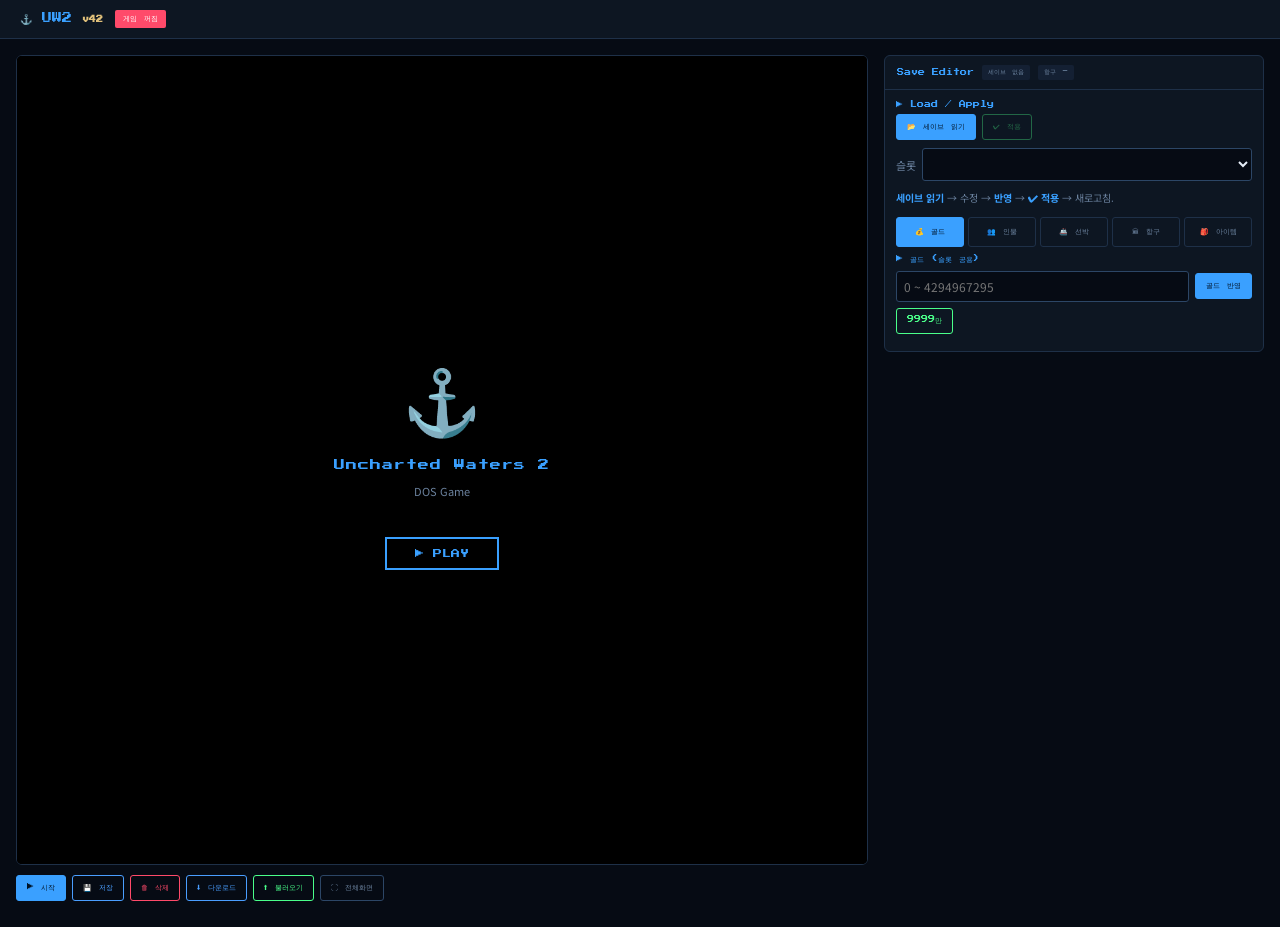
==== commit 467627dd: "Add files via upload" ====
--- a/index.html
+++ b/index.html
@@ -13,7 +13,6 @@
   <link rel="preconnect" href="https://fonts.googleapis.com">
   <link rel="preconnect" href="https://fonts.gstatic.com" crossorigin>
   <link href="https://fonts.googleapis.com/css2?family=Press+Start+2P&family=Noto+Sans+KR:wght@300;400;700&display=swap" rel="stylesheet">
-  <script src="js-dos.js"></script>
   <style>
     *, *::before, *::after { box-sizing: border-box; margin: 0; padding: 0; }
     :root {
@@ -438,7 +437,7 @@
 // ══════════════════════════════════════════════════════
 //  ★ 설정 영역 ★
 // ══════════════════════════════════════════════════════
-var VERSION    = 'v41';
+var VERSION    = 'v42';
 var GAME_EXE   = 'KOEI.COM';
 // 마우스 좌표 1:1 매핑: 종횡비 보정·스케일러를 꺼 게임영역=출력표면=캔버스버퍼로 맞춘다.
 var SAVE_FILES = ['KOUKAI2.DAT'];
@@ -480,6 +479,29 @@
   return parseInt(t, 10);
 }
 function baseUrl(){ return window.location.href.replace(/[?#].*$/,'').replace(/\/[^\/]*$/,'/'); }
+
+// ── js-dos 엔진 로더: 저장소 self-host(6.22.60) 우선 → 실패 시 jsDelivr 6.22.60 ──
+var ENGINE_SRCS = [
+  { js: baseUrl() + 'js-dos.js',                                      wd: baseUrl() + 'wdosbox.js' },
+  { js: 'https://cdn.jsdelivr.net/npm/js-dos@6.22.60/dist/js-dos.js', wd: 'https://cdn.jsdelivr.net/npm/js-dos@6.22.60/dist/wdosbox.js' }
+];
+var WDOSBOX_URL = null;
+function loadEngine(cb){
+  if(typeof Dos !== 'undefined' && WDOSBOX_URL){ cb(true); return; }
+  var i = 0;
+  (function attempt(){
+    if(i >= ENGINE_SRCS.length){ cb(false); return; }
+    var src = ENGINE_SRCS[i++];
+    var el = document.createElement('script');
+    el.src = src.js;
+    el.onload = function(){
+      if(typeof Dos !== 'undefined'){ WDOSBOX_URL = src.wd; cb(true); }
+      else attempt();
+    };
+    el.onerror = function(){ attempt(); };
+    document.head.appendChild(el);
+  })();
+}
 function hex(n,w){ return n.toString(16).toUpperCase().padStart(w||4,'0'); }
 
 $('ver').textContent = VERSION;
@@ -535,7 +557,12 @@
 // ─── 게임 시작 ─────────────────────────────────────────
 function startGame(){
   if(gameStarted) return;
-  if(typeof Dos === 'undefined'){ toast('js-dos 엔진을 불러오지 못했습니다', 'err'); return; }
+  loadEngine(function(ok){
+    if(!ok){ toast('js-dos 엔진을 불러오지 못했습니다', 'err'); return; }
+    _startGameBody();
+  });
+}
+function _startGameBody(){
   gameStarted = true;
   $('splash').classList.add('hidden');
   $('loading').classList.add('show');
@@ -564,7 +591,7 @@
 function initDos(){
   $('loading').classList.remove('show');
   Dos($('canvas'), {
-    wdosboxUrl: baseUrl() + 'wdosbox.js',
+    wdosboxUrl: WDOSBOX_URL,
     SDL_numSimultaneouslyQueuedBuffers: 10
   }).ready(function(fs, main){
     fs0 = fs;
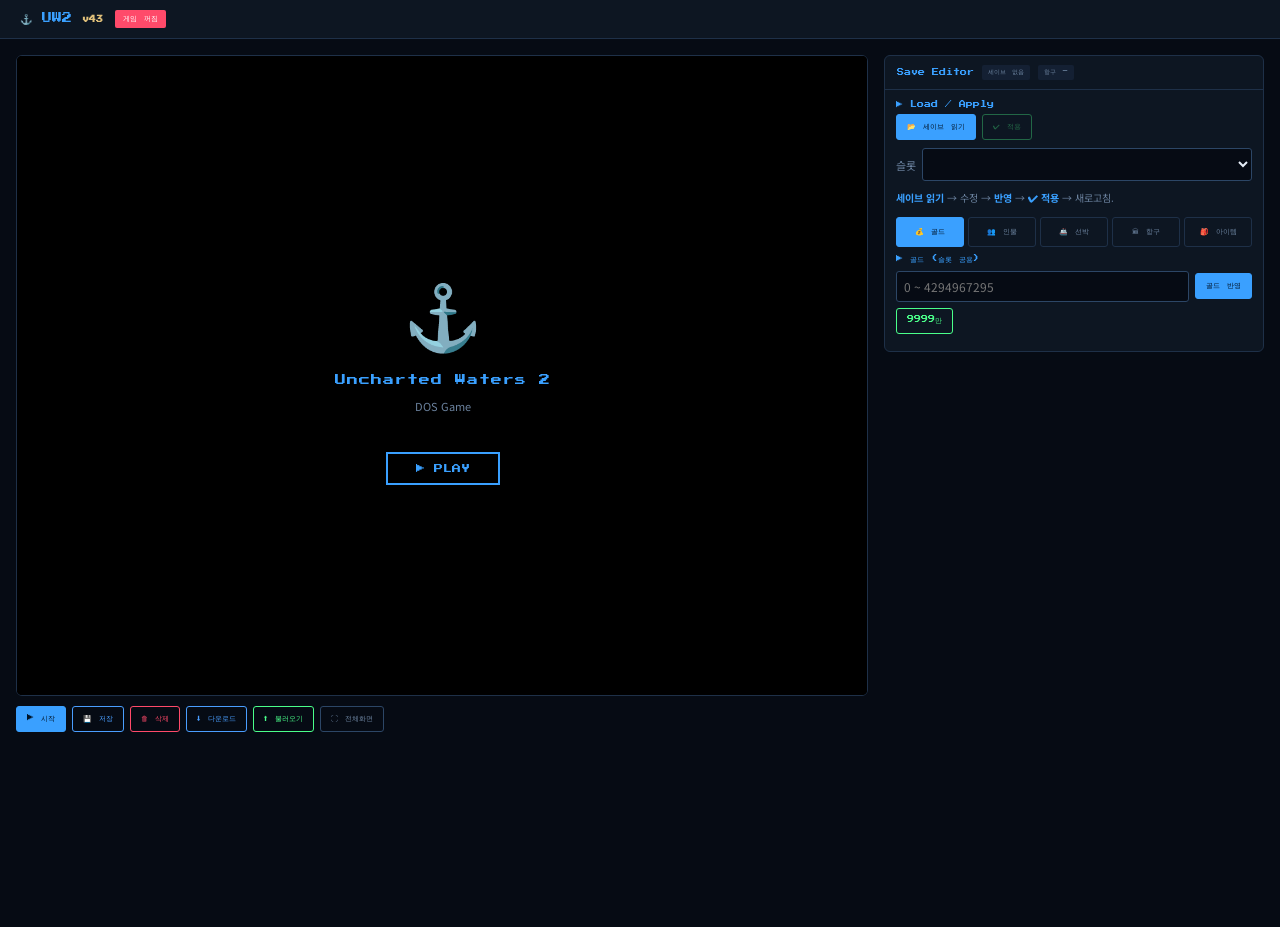
==== commit 14e54ea5: "Fix button duplication and update version number" ====
--- a/index.html
+++ b/index.html
@@ -311,9 +311,9 @@
             <label style="display:inline-flex;align-items:center;gap:4px;font-size:11px;cursor:pointer"><input type="checkbox" id="cb-td"> 교섭</label>
           </div>
           <div class="row" style="margin-top:10px">
-            <button class="btn btn-primary" id="p-write">능력치 반영</button>
             <button class="btn btn-green" id="p-max"
                     style="background:transparent;border-color:var(--green);color:var(--green)">전체 최대</button>
+            <button class="btn btn-primary" id="p-write">능력치 반영</button>
           </div>
           <div class="note"><b>전체 최대</b>는 능력치 7종·항해/전투 레벨을 255, 항해/전투 경험을 30000으로 채웁니다(나이·기능 제외). 이후 <b>능력치 반영</b> → [적용]. 기능 체크는 반영 시 함께 저장됩니다.</div>
 
@@ -437,7 +437,7 @@
 // ══════════════════════════════════════════════════════
 //  ★ 설정 영역 ★
 // ══════════════════════════════════════════════════════
-var VERSION    = 'v42';
+var VERSION    = 'v43';
 var GAME_EXE   = 'KOEI.COM';
 // 마우스 좌표 1:1 매핑: 종횡비 보정·스케일러를 꺼 게임영역=출력표면=캔버스버퍼로 맞춘다.
 var SAVE_FILES = ['KOUKAI2.DAT'];
@@ -665,18 +665,32 @@
 
 // ─── 캔버스 크기 보정 ──────────────────────────────────
 function fitCanvas(){
-  // 레퍼런스(unchartedwaters2) 방식: 화면 컨테이너(stage)를 measure해서 그 안에 4:3로
-  // 캔버스를 맞추고 좌상단에 둔다. 남는 한쪽은 레터박스(검은 여백)로 둔다. 캔버스가
-  // 항상 컨테이너 원점에 있으므로 마우스 좌표가 여백 없이 1:1로 매핑된다.
-  var c = $('canvas'), st = $('stage');
-  var r = st.getBoundingClientRect();
-  var sw = r.width, sh = r.height;
-  if(!sw || !sh) return;
+  // 사용 가능한 공간(게임 열 폭 · 뷰포트 높이)에 4:3로 최대 크기를 잡고,
+  // 스테이지/플레이어 영역을 그 게임 크기에 딱 맞춰 검은 여백을 없앤다.
+  // 캔버스는 좌상단(0,0)에 있어 마우스 좌표가 여백 없이 1:1로 매핑된다.
+  var c = $('canvas'), st = $('stage'), wrap = $('player-wrapper');
+  var fs = !!document.fullscreenElement;
+  var availW, availH;
+  if(fs){
+    availW = window.innerWidth; availH = window.innerHeight;
+  } else {
+    var col = wrap.parentElement || st;            // 게임 열(사이드바 제외된 폭)
+    availW = Math.max(300, col.clientWidth);
+    availH = Math.max(240, window.innerHeight - 100);
+  }
   var w, h;
-  if(sw/640 > sh/480){ w = Math.floor(sh*640/480); h = Math.floor(sh); }
-  else { w = Math.floor(sw); h = Math.floor(sw*480/640); }
+  if(availW/640 > availH/480){ h = availH; w = Math.round(h*640/480); }
+  else { w = availW; h = Math.round(w*480/640); }
   c.style.width = w + 'px';
   c.style.height = h + 'px';
+  if(fs){
+    st.style.flex = ''; st.style.width = ''; st.style.height = '';
+    wrap.style.width = ''; wrap.style.height = '';
+  } else {
+    st.style.flex = '0 0 auto';
+    st.style.width = w + 'px'; st.style.height = h + 'px';
+    wrap.style.width = w + 'px'; wrap.style.height = 'auto';
+  }
 }
 function startFitLoop(){
   var lw=0, lh=0, bw=0, bh=0;
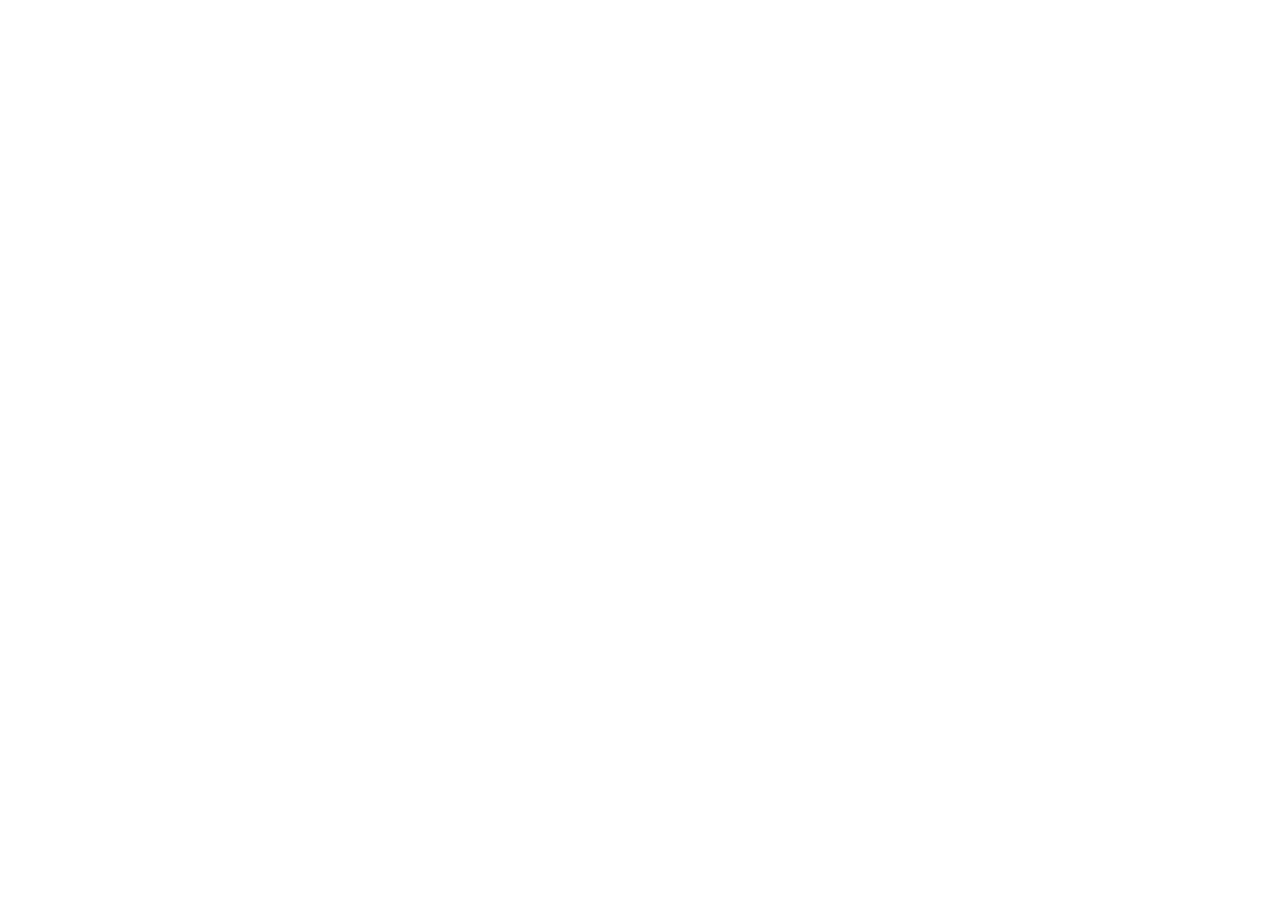
==== commit 91e88fd8: "Add files via upload" ====
--- a/index.html
+++ b/index.html
@@ -1,1521 +1,42 @@
 <!doctype html>
-<html lang="ko">
-<head>
-  <meta charset="utf-8" />
-  <meta name="viewport" content="width=1200" />
-  <title>Uncharted Waters 2</title>
-  <meta name="description" content="Uncharted Waters 2" />
-  <meta property="og:title" content="Uncharted Waters 2" />
-  <meta property="og:description" content="Uncharted Waters 2" />
-  <meta property="og:type" content="website" />
-  <meta property="og:locale" content="ko_KR" />
-  <meta property="og:url" content="https://ssppmm.github.io/uw2/" />
-  <link rel="preconnect" href="https://fonts.googleapis.com">
-  <link rel="preconnect" href="https://fonts.gstatic.com" crossorigin>
-  <link href="https://fonts.googleapis.com/css2?family=Press+Start+2P&family=Noto+Sans+KR:wght@300;400;700&display=swap" rel="stylesheet">
-  <style>
-    *, *::before, *::after { box-sizing: border-box; margin: 0; padding: 0; }
-    :root {
-      --bg: #060b14; --surface: #0d1622; --surface2: #142033;
-      --border: #1e3048; --border2: #2c4666;
-      --accent: #3aa0ff; --text: #e6eef8; --muted: #6b829e;
-      --green: #4aff8a; --blue: #4a9eff; --red: #ff4a6a;
-      --sand: #e0c07a;
-      --font-pixel: 'Press Start 2P', monospace;
-      --font-body: 'Noto Sans KR', sans-serif;
-    }
-    html, body { background: var(--bg); color: var(--text); font-family: var(--font-body);
-           min-height: 100vh; min-width: 1100px; }
+<html>
+  <head>
+    <meta charset="utf-8" />
+    <meta http-equiv="Content-type" content="text/html; charset=utf-8" />
+    <meta
+      name="viewport"
+      content="width=device-width, user-scalable=no, initial-scale=1.0, maximum-scale=1.0, minimum-scale=1.0"
+    />
+    <meta http-equiv="x-ua-compatible" content="ie=edge" />
 
-    header { padding: 10px 20px; display: flex; align-items: center; gap: 12px;
-             border-bottom: 1px solid var(--border); background: var(--surface);
-             position: sticky; top: 0; z-index: 100; }
-    .logo { font-family: var(--font-pixel); font-size: 10px; color: var(--accent); }
-    .game-status { font-family: var(--font-pixel); font-size: 7px; padding: 4px 8px; border-radius: 2px; }
-    .status-off  { background: var(--red);   color: #fff; }
-    .status-load { background: var(--blue);  color: #000; }
-    .status-on   { background: var(--green); color: #000; }
+    <meta
+      name="description"
+      hid="description"
+      content="언제 어디서든 대항해시대2를 웹으로 즐길 수 있어요!"
+    />
+    <meta property="og:title" content="대항해시대2 - 웹버전" />
+    <meta
+      property="og:description"
+      content="언제 어디서든 대항해시대2를 웹으로 즐길 수 있어요!"
+    />
+    <meta property="og:type" content="website" />
+    <meta property="og:locale" content="ko_KR" />
+    <meta property="og:site_name" content="대항해시대2 - 웹버전" />
+    <meta property="og:url" content="https://water2.dist.be" />
+    <meta property="og:image" content="https://water2.dist.be/thumbnail.png" />
 
-    /* ══ 2열 레이아웃 ══ */
-    main { max-width: 1300px; margin: 0 auto; padding: 16px;
-           display: grid; grid-template-columns: 1fr 380px; gap: 16px; align-items: start; }
+    <link
+      rel="icon"
+      type="image/png"
+      sizes="128x128"
+      href="/favicon-128x128.png"
+    />
 
-    /* ══ 플레이어 ══ */
-    .player-wrapper { display: flex; flex-direction: column; background: #000;
-                      border: 1px solid var(--border); border-radius: 6px; overflow: hidden;
-                      height: calc(100vh - 90px); }
-    .stage { position: relative; display: flex; align-items: flex-start; justify-content: flex-start;
-             background: #000; flex: 1 1 auto; min-height: 0; overflow: hidden; }
-    /* 캔버스 크기는 JS(fitCanvas)가 비율을 지켜 픽셀 단위로 지정합니다.
-       CSS로 늘이면 화면과 마우스 좌표가 어긋납니다. */
-    #canvas { display: block; image-rendering: auto; outline: none; cursor: crosshair;
-              user-select: none; }
-
-    #splash { position: absolute; inset: 0; display: flex; flex-direction: column;
-              align-items: center; justify-content: center; background: #000;
-              z-index: 10; transition: opacity .4s; }
-    #splash.hidden { opacity: 0; pointer-events: none; }
-    .splash-icon { font-size: 64px; margin-bottom: 12px; }
-    .splash-ttl { font-family: var(--font-pixel); font-size: clamp(9px, 3vw, 11px);
-                  color: var(--accent); margin-bottom: 6px; line-height: 2; letter-spacing: 1px; }
-    .splash-sub { font-size: 11px; color: var(--muted); margin-bottom: 4px; }
-    .save-notice { font-size: 11px; color: var(--blue); min-height: 16px; margin-bottom: 18px; }
-    .play-btn { font-family: var(--font-pixel); font-size: 9px; padding: 10px 28px;
-                background: transparent; border: 2px solid var(--accent); color: var(--accent);
-                cursor: pointer; animation: blink 1.8s infinite; }
-    @keyframes blink { 0%, 100% { opacity: 1; } 50% { opacity: .4; } }
-
-    #loading { position: absolute; inset: 0; display: none; flex-direction: column;
-               align-items: center; justify-content: center; gap: 10px; background: #000; z-index: 9; }
-    #loading.show { display: flex; }
-    .loading-txt { font-family: var(--font-pixel); font-size: 10px; color: var(--accent); }
-    .prog-outer { width: 62%; max-width: 380px; height: 10px; background: var(--surface2);
-                  border: 1px solid var(--border2); border-radius: 5px; overflow: hidden; }
-    .prog-inner { height: 100%; width: 0; background: var(--accent); transition: width .12s; }
-    .prog-label { font-size: 10px; color: var(--muted); }
-
-    /* ══ 툴바 · 버튼 ══ */
-    .game-toolbar { display: flex; gap: 6px; flex-wrap: wrap; padding: 10px 0; align-items: center; }
-    .btn { font-family: var(--font-pixel); font-size: 7px; padding: 7px 10px;
-           border: 1px solid; border-radius: 3px; cursor: pointer; transition: all .15s; white-space: nowrap; }
-    .btn-start { background: var(--accent); border-color: var(--accent); color: #001428; }
-    .btn-start:hover { background: transparent; color: var(--accent); }
-    .btn-save  { background: transparent; border-color: var(--blue);  color: var(--blue); }
-    .btn-save:hover  { background: var(--blue);  color: #000; }
-    .btn-del   { background: transparent; border-color: var(--red);   color: var(--red); }
-    .btn-del:hover   { background: var(--red);   color: #fff; }
-    .btn-dl    { background: transparent; border-color: var(--blue);  color: var(--blue); }
-    .btn-dl:hover    { background: var(--blue);  color: #000; }
-    .btn-ul-s  { background: transparent; border-color: var(--green); color: var(--green); }
-    .btn-ul-s:hover  { background: var(--green); color: #000; }
-    .btn-ghost { background: transparent; border-color: var(--border2); color: var(--muted); }
-    .btn-ghost:hover { border-color: var(--accent); color: var(--accent); }
-    .btn-primary { background: var(--accent); border-color: var(--accent); color: #001428; }
-    .btn-primary:hover { background: transparent; color: var(--accent); }
-    .btn:disabled { opacity: .35; cursor: default; }
-
-    body.is-fullscreen .stage { height: auto; flex: 1 1 auto; min-height: 0; }
-    body.is-fullscreen .editor-col { display: none; }
-    .player-wrapper:fullscreen { border: 0; border-radius: 0; height: 100vh; }
-
-    /* ══ 에디터 열 ══ */
-    .tabs { display: flex; gap: 4px; margin-bottom: 8px; }
-    .tab { flex: 1; text-align: center; font-family: var(--font-pixel); font-size: 7px;
-           padding: 9px 4px; background: var(--surface); border: 1px solid var(--border);
-           border-radius: 3px; color: var(--muted); cursor: pointer; transition: all .15s; }
-    .tab.active { background: var(--accent); border-color: var(--accent); color: #001428; }
-    .tab-panel { display: none; }
-    .tab-panel.active { display: block; }
-
-    .card { background: var(--surface); border: 1px solid var(--border); border-radius: 6px; }
-    .card-hd { padding: 9px 12px; border-bottom: 1px solid var(--border);
-               display: flex; align-items: center; gap: 8px; flex-wrap: wrap; }
-    .card-ttl { font-family: var(--font-pixel); font-size: 7px; color: var(--accent); }
-    .card-body { padding: 11px; }
-    .badge { font-family: var(--font-pixel); font-size: 6px; padding: 3px 6px;
-             border-radius: 2px; background: var(--surface2); color: var(--muted); }
-    .badge.on { background: var(--green); color: #000; }
-    .badge.warn { background: var(--red); color: #fff; }
-
-    .sec { font-size: 7px; color: var(--accent); font-family: var(--font-pixel);
-           margin: 10px 0 6px; }
-    .sec:first-child { margin-top: 0; }
-    .row { display: flex; gap: 6px; align-items: center; flex-wrap: wrap; }
-    label { font-size: 11px; color: var(--muted); }
-    input, select { background: var(--bg); border: 1px solid var(--border2); color: var(--text);
-                    padding: 6px 7px; border-radius: 3px; font-size: 12px;
-                    font-family: var(--font-body); min-width: 0; }
-    #sc-val, #ed-val { width: 104px; }
-    .note { font-size: 10px; color: var(--muted); line-height: 1.75; margin-top: 8px; }
-    .note b { color: var(--accent); }
-
-    table { width: 100%; border-collapse: collapse; font-size: 11px; }
-    th, td { padding: 4px 6px; border-bottom: 1px solid var(--border); text-align: left; }
-    th { color: var(--muted); font-weight: 400; font-size: 10px; }
-    td.mono, .mono { font-family: ui-monospace, Menlo, Consolas, monospace; }
-    tr.used td { color: var(--sand); }
-    .scroll { max-height: 250px; overflow: auto; margin-top: 8px; }
-    .empty { color: var(--muted); font-size: 11px; padding: 6px 0; }
-
-    /* PC 전용 안내 (좁은 화면에서만 표시) */
-    #pc-only { display: none; }
-    @media (max-width: 820px) {
-      #pc-only { display: flex; position: fixed; inset: 0; z-index: 9999;
-                 flex-direction: column; align-items: center; justify-content: center;
-                 gap: 14px; background: var(--bg); text-align: center; padding: 30px; }
-      #pc-only .ic { font-size: 54px; }
-      #pc-only .t1 { font-family: var(--font-pixel); font-size: 12px; color: var(--accent);
-                     line-height: 1.9; }
-      #pc-only .t2 { font-size: 13px; color: var(--muted); line-height: 1.8; }
-      body > header, body > main { display: none; }
-    }
-
-    /* ══ 토스트 ══ */
-    #toast { position: fixed; left: 50%; bottom: 26px; transform: translateX(-50%);
-             background: rgba(6,11,20,.94); border: 1px solid var(--border2);
-             color: var(--text); padding: 9px 18px; border-radius: 5px; font-size: 12px;
-             opacity: 0; transition: opacity .25s; pointer-events: none; z-index: 600; }
-    #toast.on { opacity: 1; }
-    #toast.err { border-color: var(--red); color: var(--red); }
-  </style>
-</head>
-<body>
-<div id="pc-only">
-  <div class="ic">🖥️</div>
-  <div class="t1">PC 전용</div>
-  <div class="t2">이 게임은 키보드가 필요한 PC 전용입니다.<br />데스크톱이나 노트북에서 접속해 주세요.</div>
-</div>
-<header>
-  <div class="logo">⚓ UW2 <span style="color:var(--sand);font-size:7px;font-weight:bold;vertical-align:middle;" id="ver"></span></div>
-  <span class="game-status status-off" id="gs">게임 꺼짐</span>
-</header>
-
-<main>
-  <!-- ══ 게임 열 ══ -->
-  <div>
-    <div class="player-wrapper" id="player-wrapper">
-      <div class="stage" id="stage">
-        <div id="splash">
-          <div class="splash-icon">⚓</div>
-          <div class="splash-ttl">Uncharted Waters 2</div>
-          <div class="splash-sub">DOS Game</div>
-          <div class="save-notice" id="save-notice"></div>
-          <button class="play-btn" id="btn-play">▶ PLAY</button>
-        </div>
-        <div id="loading">
-          <div class="loading-txt">LOADING...</div>
-          <div class="prog-outer"><div class="prog-inner" id="prog"></div></div>
-          <div class="prog-label" id="prog-label">0 / 0</div>
-        </div>
-        <canvas id="canvas" tabindex="0"></canvas>
-      </div>
-
-    </div>
-
-    <div class="game-toolbar">
-      <button class="btn btn-start" id="btn-start">▶ 시작</button>
-      <button class="btn btn-save"  id="btn-save">💾 저장</button>
-      <button class="btn btn-del"   id="btn-del">🗑 삭제</button>
-      <button class="btn btn-dl"    id="btn-dl">⬇ 다운로드</button>
-      <button class="btn btn-ul-s"  id="btn-ul-t">⬆ 불러오기</button>
-      <button class="btn btn-ghost" id="btn-full">⛶ 전체화면</button>
-      <input type="file" id="btn-ul" accept=".DAT,.dat" style="display:none" />
-    </div>
-  </div>
-
-  <!-- ══ 에디터 열 ══ -->
-  <div class="editor-col">
-    <div class="card">
-      <div class="card-hd">
-        <span class="card-ttl">Save Editor</span>
-        <span class="badge" id="ed-state">세이브 없음</span>
-        <span class="badge" id="port-badge">항구 -</span>
-      </div>
-      <div class="card-body">
-        <div class="sec">▶ Load / Apply</div>
-        <div class="row">
-          <button class="btn btn-primary" id="ed-load">📂 세이브 읽기</button>
-          <button class="btn btn-green" id="ed-apply" disabled
-                  style="background:transparent;border-color:var(--green);color:var(--green)">✔ 적용</button>
-        </div>
-        <div class="row" style="margin-top:8px">
-          <label>슬롯</label>
-          <select id="port-slot" style="flex:1"></select>
-        </div>
-        <div class="note">
-          <b>세이브 읽기</b> → 수정 → <b>반영</b> → <b>✔ 적용</b> → 새로고침.
-        </div>
-
-        <div class="tabs" style="margin-top:10px">
-          <div class="tab active" data-tab="gold">💰 골드</div>
-          <div class="tab" data-tab="person">👥 인물</div>
-          <div class="tab" data-tab="ship">🚢 선박</div>
-          <div class="tab" data-tab="port">🏛 항구</div>
-          <div class="tab" data-tab="item">🎒 아이템</div>
-        </div>
-
-        <!-- 💰 골드 -->
-        <div class="tab-panel active" id="tab-gold">
-          <div class="sec">▶ 골드 (슬롯 공용)</div>
-          <div class="row">
-            <input type="text" id="gold-val" placeholder="0 ~ 4294967295" style="flex:1">
-            <button class="btn btn-primary" id="gold-write">골드 반영</button>
-          </div>
-          <div class="row" style="margin-top:6px">
-            <button class="btn btn-green" id="gold-max"
-                    style="background:transparent;border-color:var(--green);color:var(--green)">9999만</button>
-          </div>
-          <div class="note" id="gold-note" style="margin-top:6px"></div>
-        </div>
-
-        <!-- ⚔ 주인공 (dh2-py-editor: abil_addr) -->
-        <!-- 👥 인물 (주인공 Abil + 인물 Person 통합) -->
-        <div class="tab-panel" id="tab-person">
-          <div class="sec">▶ 대상 선택 <span id="pp-active" style="color:var(--green);font-family:var(--font-body);font-size:10px"></span></div>
-          <div class="row"><select id="pp-sel" style="flex:1"></select></div>
-          <div class="row" style="margin-top:6px">
-            <input type="text" id="p-name" placeholder="이름" readonly style="flex:1;opacity:.75">
-          </div>
-
-          <!-- 주인공 전용 (idx<6): 명성·친밀도·작위 -->
-          <div id="hero-block">
-            <div class="sec">▶ 명성 (0~65535)</div>
-            <table><tbody>
-              <tr><td>무역</td><td><input type="text" id="h-trade" style="width:100%"></td>
-                  <td>해적</td><td><input type="text" id="h-robber" style="width:100%"></td></tr>
-              <tr><td>모험</td><td><input type="text" id="h-adven" style="width:100%"></td>
-                  <td></td><td></td></tr>
-            </tbody></table>
-            <div class="sec">▶ 국가 친밀도 (-100 ~ +100)</div>
-            <table><tbody>
-              <tr><td>포르투갈</td><td><input type="text" id="h-pro" style="width:100%"></td>
-                  <td>스페인</td><td><input type="text" id="h-spa" style="width:100%"></td></tr>
-              <tr><td>오스만</td><td><input type="text" id="h-osm" style="width:100%"></td>
-                  <td>잉글랜드</td><td><input type="text" id="h-eng" style="width:100%"></td></tr>
-              <tr><td>이탈리아</td><td><input type="text" id="h-ita" style="width:100%"></td>
-                  <td>네덜란드</td><td><input type="text" id="h-ned" style="width:100%"></td></tr>
-            </tbody></table>
-            <div class="sec">▶ 작위</div>
-            <div class="row"><select id="h-peer" style="flex:1"></select></div>
-            <div class="row" style="margin-top:10px">
-              <button class="btn btn-primary" id="hero-write">주인공 정보 반영</button>
-            </div>
-            <div class="note">친밀도는 저장값 0~200을 화면에서 -100~+100으로 변환합니다.</div>
-          </div>
-
-          <!-- 능력치 (주인공·인물 공통) -->
-          <div class="sec">▶ 능력치 (0~255)</div>
-          <table><tbody>
-            <tr><td>통솔</td><td><input type="text" id="p-cmd" style="width:100%"></td>
-                <td>항해</td><td><input type="text" id="p-sail" style="width:100%"></td></tr>
-            <tr><td>지식</td><td><input type="text" id="p-know" style="width:100%"></td>
-                <td>직감</td><td><input type="text" id="p-hunch" style="width:100%"></td></tr>
-            <tr><td>도구</td><td><input type="text" id="p-tool" style="width:100%"></td>
-                <td>검술</td><td><input type="text" id="p-sword" style="width:100%"></td></tr>
-            <tr><td>매력</td><td><input type="text" id="p-charm" style="width:100%"></td>
-                <td>나이</td><td><input type="text" id="p-age" style="width:100%"></td></tr>
-          </tbody></table>
-          <div class="sec">▶ 항해 · 전투 (레벨 0~255 · 경험 0~30000)</div>
-          <table><tbody>
-            <tr><td>항해 레벨</td><td><input type="text" id="p-lsail" style="width:100%"></td>
-                <td>전투 레벨</td><td><input type="text" id="p-lbattle" style="width:100%"></td></tr>
-            <tr><td>항해 경험</td><td><input type="text" id="p-esail" style="width:100%"></td>
-                <td>전투 경험</td><td><input type="text" id="p-ebattle" style="width:100%"></td></tr>
-          </tbody></table>
-          <div class="sec">▶ 특수 기능</div>
-          <div class="row" style="flex-wrap:wrap;gap:12px">
-            <label style="display:inline-flex;align-items:center;gap:4px;font-size:11px;cursor:pointer"><input type="checkbox" id="cb-me"> 측량</label>
-            <label style="display:inline-flex;align-items:center;gap:4px;font-size:11px;cursor:pointer"><input type="checkbox" id="cb-mp"> 지도제작</label>
-            <label style="display:inline-flex;align-items:center;gap:4px;font-size:11px;cursor:pointer"><input type="checkbox" id="cb-gu"> 포술</label>
-            <label style="display:inline-flex;align-items:center;gap:4px;font-size:11px;cursor:pointer"><input type="checkbox" id="cb-ac"> 회계</label>
-            <label style="display:inline-flex;align-items:center;gap:4px;font-size:11px;cursor:pointer"><input type="checkbox" id="cb-td"> 교섭</label>
-          </div>
-          <div class="row" style="margin-top:10px">
-            <button class="btn btn-green" id="p-max"
-                    style="background:transparent;border-color:var(--green);color:var(--green)">전체 최대</button>
-            <button class="btn btn-primary" id="p-write">능력치 반영</button>
-          </div>
-          <div class="note"><b>전체 최대</b>는 능력치 7종·항해/전투 레벨을 255, 항해/전투 경험을 30000으로 채웁니다(나이·기능 제외). 이후 <b>능력치 반영</b> → [적용]. 기능 체크는 반영 시 함께 저장됩니다.</div>
-
-          <!-- 동료 등록 (인물, idx>=6) -->
-          <div id="companion-block">
-            <div class="sec">▶ 동료 등록</div>
-            <div class="note" id="p-status" style="margin-top:0">상태: -</div>
-            <div class="row" style="margin-top:6px">
-              <select id="p-hero" style="flex:1">
-                <option value="0">조안</option><option value="1">카탈리나</option>
-                <option value="2">오토</option><option value="3">로페즈</option>
-                <option value="4">피에트로</option><option value="5">알</option>
-              </select>
-            </div>
-            <div class="row" style="margin-top:6px">
-              <button class="btn btn-green" id="p-join"
-                      style="background:transparent;border-color:var(--green);color:var(--green)">＋ 동료로 추가</button>
-              <button class="btn btn-del" id="p-leave">－ 동료 해제</button>
-            </div>
-            <div class="note" id="p-party" style="margin-top:6px">파티: -</div>
-            <div class="note">동료 추가는 pos·역할(none2)·풀등록(none1)·항구해제(port)와 <b>party 배열·카운터</b>를 함께 갱신합니다(dh2 set_companion). 선장 배속(함선 연동)은 제외.</div>
-          </div>
-        </div>
-
-        <!-- 🚢 선박 (dh2-py-editor: ship1_addr / ship3_addr) -->
-        <div class="tab-panel" id="tab-ship">
-          <div class="sec">▶ 함대 선택 <span id="ship-hero" style="color:var(--green);font-family:var(--font-body);font-size:10px"></span></div>
-          <div class="row"><select id="ship-sel" style="flex:1"></select></div>
-          <div class="row" style="margin-top:6px">
-            <input type="text" id="ship-name" placeholder="함선 이름" readonly style="flex:1;opacity:.75">
-          </div>
-          <div class="sec">▶ 선원 · 내구도 · 적재</div>
-          <table><tbody>
-            <tr><td>현재 선원</td><td><input type="text" id="s-crew" style="width:100%"></td>
-                <td>적재 여유</td><td><input type="text" id="s-cargo" style="width:100%"></td></tr>
-            <tr><td>현재 내구</td><td><input type="text" id="s-chull" style="width:100%"></td>
-                <td>최대 내구</td><td><input type="text" id="s-lhull" style="width:100%"></td></tr>
-          </tbody></table>
-          <div class="row" style="margin-top:10px">
-            <button class="btn btn-primary" id="ship-write">선박 반영</button>
-            <button class="btn btn-green" id="ship-repair"
-                    style="background:transparent;border-color:var(--green);color:var(--green)">완전 수리</button>
-          </div>
-          <div class="note">활성 주인공의 함대만 편집합니다. 선원·내구는 0~255(선원은 0~65535), 적재 여유는 0~65535. <b>완전 수리</b>는 현재 내구를 최대치로 채웁니다. [적용] 후 재시작·불러오기 하세요.</div>
-
-          <div class="sec">▶ 선박 종류 (25종) 기본 스펙</div>
-          <div class="row"><select id="st-sel" style="flex:1"></select></div>
-          <table><tbody>
-            <tr><td>최대 내구</td><td><input type="text" id="st-lhull" style="width:100%"></td>
-                <td>최대 포문</td><td><input type="text" id="st-lnowea" style="width:100%"></td></tr>
-            <tr><td>최대 선원</td><td><input type="text" id="st-lcrew" style="width:100%"></td>
-                <td>적재량</td><td><input type="text" id="st-cap" style="width:100%"></td></tr>
-            <tr><td>선회력</td><td><input type="text" id="st-lrud" style="width:100%"></td>
-                <td>추진력</td><td><input type="text" id="st-lsail" style="width:100%"></td></tr>
-            <tr><td>가격</td><td><input type="text" id="st-price" style="width:100%"></td>
-                <td></td><td></td></tr>
-          </tbody></table>
-          <div class="row" style="margin-top:10px">
-            <button class="btn btn-primary" id="st-write">선박종류 반영</button>
-          </div>
-          <div class="note">이 세이브의 25종 <b>템플릿</b>을 바꿉니다(이미 보유한 배의 현재값은 위 함대 편집에서). 최대 선원·가격은 실제 표시값 그대로 입력하세요(내부 ×10 자동 변환). 새로 구입·건조하는 배부터 적용됩니다.</div>
-        </div>
-
-        <!-- 🏛 항구 -->
-        <div class="tab-panel" id="tab-port">
-          <div class="sec">▶ 항구 선택</div>
-          <div class="row">
-            <label>항구</label>
-            <select id="port-sel" style="flex:1"></select>
-          </div>
-
-          <div class="sec">▶ 상업치 · 공업치</div>
-          <table id="port-fields"><tbody>
-            <tr><td class="empty">세이브를 읽으세요</td></tr>
-          </tbody></table>
-
-          <div class="sec">▶ 지배국 지배도 <span id="fac-sum" style="color:var(--muted);font-family:var(--font-body);font-size:10px"></span></div>
-          <div class="row">
-            <select id="fac-sel" style="flex:1"><option>-</option></select>
-            <input type="text" id="fac-val" placeholder="0~100" style="width:80px">
-          </div>
-
-          <div class="sec">▶ 교역품 공급</div>
-          <div class="row">
-            <select id="sup-sel" style="flex:1"><option>-</option></select>
-            <input type="text" id="sup-val" placeholder="-1~10" style="width:80px">
-          </div>
-          <div class="note" id="sup-note" style="margin-top:4px"></div>
-
-          <div class="row" style="margin-top:10px">
-            <button class="btn btn-primary" id="port-write">이 항구 반영</button>
-            <button class="btn btn-green" id="port-fillmax"
-                    style="background:transparent;border-color:var(--green);color:var(--green)">상·공업 1000</button>
-          </div>
-          <div class="note" id="port-msg">
-            수정 전 툴바 <b>⬇ 다운로드</b>로 원본을 백업하세요.
-          </div>
-        </div>
-
-        <!-- 🎒 아이템 (임의 오프셋 — 아이템/화물 영역은 dh2 미매핑) -->
-        <div class="tab-panel" id="tab-item">
-          <div id="item-empty" class="note">세이브를 읽으면 소지품이 표시됩니다.</div>
-          <div id="item-body" style="display:none">
-            <div class="sec">▶ 아이템 (활성 주인공 소지품 · 최대 20) <span id="item-hint" style="color:var(--muted);font-family:var(--font-body);font-size:10px"></span></div>
-            <div id="item-slots"></div>
-            <div class="row" style="margin-top:10px">
-              <button class="btn btn-primary" id="item-write">아이템 반영</button>
-              <button class="btn btn-del" id="item-clear">모두 비우기</button>
-            </div>
-            <div class="note">슬롯 + <b>0x21FA</b> 의 20칸(각 1바이트 ID, 0xFF=빈칸). 이름은 게임의 <b>MAIN.EXE</b> 아이템 테이블에서 자동으로 불러옵니다. [적용] 후 재시작·불러오기.</div>
-          </div>
-        </div>
-      </div>
-    </div>
-  </div>
-</main>
-
-<div id="toast"></div>
-
-<script>
-// ══════════════════════════════════════════════════════
-//  ★ 설정 영역 ★
-// ══════════════════════════════════════════════════════
-var VERSION    = 'v43';
-var GAME_EXE   = 'KOEI.COM';
-// 마우스 좌표 1:1 매핑: 종횡비 보정·스케일러를 꺼 게임영역=출력표면=캔버스버퍼로 맞춘다.
-var SAVE_FILES = ['KOUKAI2.DAT'];
-var SAVE_FILE  = SAVE_FILES[0];
-var DB_NAME    = 'uw2-saves';
-
-// 세이브 파일 구조 (genishs/dh2-py-editor analysis 기준, 실측 검증 완료)
-var SV_PAGE   = 33340;   // 슬롯 하나 = 0x823C, 슬롯 시작 = SV_PAGE * slot (헤더 오프셋 없음)
-var SV_SLOTS  = 10;
-var INIT_HDR  = 1;       // 슬롯 사용여부 헤더 시작(파일 맨 앞 +1), Init 레코드 15바이트
-var INIT_SIZE = 15;
-var MONEY_OFF = 0x06A1;  // 골드 (uint32 LE, 슬롯당 1개, 주인공 공용)
-var MONEY_MAX = 4294967295;
-
-var FILES = [
-  'ALL_FONT.16P','CHAR.LZW','CHIP_NO.DAT','COLONY.DAT','D2.MML','DATA1.LZW',
-  'DH2.h30','DH2.pif','END.EXE','ENDGRP.DAT','END_PUT.DAT',
-  'EVENT0.DAT','EVENT1.DAT','EVENT2.DAT','EVENT3.DAT','EVENT4.DAT','EVENT5.DAT','EVENT6.DAT',
-  'FMDRV.COM','GRAPH.DAT','GRAPH2.DAT','GRPDRV.EXE','HANKAKU.FNT','HDAT.PUT',
-  'IAE1.LZW','IAP1.LZW','IAP2.LZW','IAP3.LZW','IAP4.LZW','IAP5.LZW','IAP6.LZW',
-  'ITEM.MES','KAO.LZW','KOEI.COM','KOEI.DAT','MAIN.EXE','MENU.DAT','MESSAGE.DAT',
-  'MONSTER.DAT','NAME.TBL','OPEN.EXE','OPGRAPH.LZW',
-  'PORTCHIP.LZW','PORTMAP.LZW',
-  'SNR0.DAT','SNR0.MES','SNR1.DAT','SNR1.MES','SNR2.DAT','SNR2.MES','SNR3.DAT','SNR3.MES',
-  'SNR4.DAT','SNR4.MES','SNR5.DAT','SNR5.MES','SNR6.DAT','SNR6.MES',
-  'TRANSIT.DAT','WINDCUR.DAT','WORLDMAP.LZW','ZA_DAT.DAT',
-  'rmKOEI.bin','unKOEI.dat','unKOEI.exe'
-];
-// ══════════════════════════════════════════════════════
-
-var fs0 = null, gameStarted = false;
-var edBuf = null;
-
-function $(id){ return document.getElementById(id); }
-function toInt(str){
-  if(str == null) return NaN;
-  var t = String(str).replace(/[,\s]/g, '').trim();
-  if(t === '') return NaN;
-  return parseInt(t, 10);
-}
-function baseUrl(){ return window.location.href.replace(/[?#].*$/,'').replace(/\/[^\/]*$/,'/'); }
-
-// ── js-dos 엔진 로더: 저장소 self-host(6.22.60) 우선 → 실패 시 jsDelivr 6.22.60 ──
-var ENGINE_SRCS = [
-  { js: baseUrl() + 'js-dos.js',                                      wd: baseUrl() + 'wdosbox.js' },
-  { js: 'https://cdn.jsdelivr.net/npm/js-dos@6.22.60/dist/js-dos.js', wd: 'https://cdn.jsdelivr.net/npm/js-dos@6.22.60/dist/wdosbox.js' }
-];
-var WDOSBOX_URL = null;
-function loadEngine(cb){
-  if(typeof Dos !== 'undefined' && WDOSBOX_URL){ cb(true); return; }
-  var i = 0;
-  (function attempt(){
-    if(i >= ENGINE_SRCS.length){ cb(false); return; }
-    var src = ENGINE_SRCS[i++];
-    var el = document.createElement('script');
-    el.src = src.js;
-    el.onload = function(){
-      if(typeof Dos !== 'undefined'){ WDOSBOX_URL = src.wd; cb(true); }
-      else attempt();
-    };
-    el.onerror = function(){ attempt(); };
-    document.head.appendChild(el);
-  })();
-}
-function hex(n,w){ return n.toString(16).toUpperCase().padStart(w||4,'0'); }
-
-$('ver').textContent = VERSION;
-
-// ─── 토스트 ────────────────────────────────────────────
-var toastTimer;
-function toast(msg, kind){
-  var t = $('toast');
-  t.textContent = msg;
-  t.className = 'on' + (kind === 'err' ? ' err' : '');
-  clearTimeout(toastTimer);
-  toastTimer = setTimeout(function(){ t.className = ''; }, 2600);
-}
-
-// ─── IndexedDB ─────────────────────────────────────────
-function dbOpen(cb){
-  var r = indexedDB.open(DB_NAME, 1);
-  r.onupgradeneeded = function(e){ e.target.result.createObjectStore('files'); };
-  r.onsuccess = function(e){ cb(e.target.result); };
-  r.onerror   = function(){ cb(null); };
-}
-function dbGet(k, cb){
-  dbOpen(function(db){
-    if(!db) return cb(null);
-    var r = db.transaction('files','readonly').objectStore('files').get(k);
-    r.onsuccess = function(e){ cb(e.target.result || null); };
-    r.onerror   = function(){ cb(null); };
-  });
-}
-function dbPut(k, v, cb){
-  dbOpen(function(db){
-    if(!db) return cb && cb(false);
-    var tx = db.transaction('files','readwrite');
-    tx.objectStore('files').put(v, k);
-    tx.oncomplete = function(){ cb && cb(true); };
-    tx.onerror    = function(){ cb && cb(false); };
-  });
-}
-function dbDel(k, cb){
-  dbOpen(function(db){
-    if(!db) return cb && cb(false);
-    var tx = db.transaction('files','readwrite');
-    tx.objectStore('files').delete(k);
-    tx.oncomplete = function(){ cb && cb(true); };
-    tx.onerror    = function(){ cb && cb(false); };
-  });
-}
-
-dbGet(SAVE_FILE, function(d){
-  $('save-notice').textContent = (d && d.length > 0) ? '저장된 기록 있음' : '';
-});
-
-// ─── 게임 시작 ─────────────────────────────────────────
-function startGame(){
-  if(gameStarted) return;
-  loadEngine(function(ok){
-    if(!ok){ toast('js-dos 엔진을 불러오지 못했습니다', 'err'); return; }
-    _startGameBody();
-  });
-}
-function _startGameBody(){
-  gameStarted = true;
-  $('splash').classList.add('hidden');
-  $('loading').classList.add('show');
-  $('gs').textContent = '불러오는 중';
-  $('gs').className = 'game-status status-load';
-
-  var url = baseUrl(), toLoad = FILES.slice(), loaded = 0;
-  function tick(f){
-    $('prog').style.width = Math.round(loaded / FILES.length * 100) + '%';
-    $('prog-label').textContent = loaded + ' / ' + FILES.length + ' (' + f + ')';
-  }
-  function next(){
-    if(!toLoad.length){ initDos(); return; }
-    var f = toLoad.shift();
-    dbGet(f, function(cached){
-      if(cached && cached.length > 0){ loaded++; tick(f); next(); return; }
-      fetch(url + f)
-        .then(function(r){ if(!r.ok) throw new Error(f + ' 없음'); return r.arrayBuffer(); })
-        .then(function(buf){ loaded++; tick(f); dbPut(f, new Uint8Array(buf)); next(); })
-        .catch(function(err){ toast('⚠ ' + err.message, 'err'); loaded++; tick(f); next(); });
-    });
-  }
-  next();
-}
-
-function initDos(){
-  $('loading').classList.remove('show');
-  Dos($('canvas'), {
-    wdosboxUrl: WDOSBOX_URL,
-    SDL_numSimultaneouslyQueuedBuffers: 10
-  }).ready(function(fs, main){
-    fs0 = fs;
-    var url = baseUrl();
-    var saveReady = SAVE_FILES.map(function(sf){
-      return new Promise(function(res){
-        dbGet(sf, function(d){
-          if(d && d.length > 0){ try{ fs.createFile(sf, d); }catch(e){} res(); }
-          else {
-            fetch(url + sf)
-              .then(function(r){ if(!r.ok) throw new Error('no default save'); return r.arrayBuffer(); })
-              .then(function(buf){
-                var data = new Uint8Array(buf);
-                dbPut(sf, data);
-                try{ fs.createFile(sf, data); }catch(e){}
-                res();
-              }).catch(function(){ res(); });
-          }
-        });
-      });
-    });
-    Promise.all(
-      FILES.map(function(f){
-        return new Promise(function(res){
-          dbGet(f, function(d){ if(d){ try{ fs.createFile(f, d); }catch(e){} } res(); });
-        });
-      }).concat(saveReady)
-    ).then(function(){
-      main(['-c', GAME_EXE]).then(function(){
-        $('gs').textContent = '실행중';
-        $('gs').className = 'game-status status-on';
-        $('canvas').focus();
-        watchSave();
-        startFitLoop();
-      });
-    });
-  });
-}
-
-// ─── 저장 / 다운로드 / 불러오기 ────────────────────────
-function readSaveFile(){
-  if(!fs0) return null;
-  var paths = ['/' + SAVE_FILE, 'c:/' + SAVE_FILE, SAVE_FILE, './' + SAVE_FILE];
-  for(var i = 0; i < paths.length; i++){
-    try{ var d = fs0.fs.readFile(paths[i]); if(d && d.length > 0) return d; }catch(e){}
-  }
-  return null;
-}
-function saveToDb(silent){
-  var d = readSaveFile();
-  if(!d){ if(!silent) toast('세이브 파일이 없습니다', 'err'); return; }
-  dbPut(SAVE_FILE, d, function(ok){
-    if(!silent) toast(ok ? '저장했습니다' : '저장 실패', ok ? '' : 'err');
-  });
-}
-function watchSave(){
-  var last = null, timer = null;
-  setInterval(function(){
-    try{
-      var m = fs0.fs.stat(SAVE_FILE).mtime.getTime();
-      if(last !== m){
-        if(last !== null && last !== -1){
-          clearTimeout(timer);
-          timer = setTimeout(function(){ saveToDb(true); toast('자동 저장됨'); }, 400);
-        }
-        last = m;
-      }
-    }catch(e){ last = -1; }
-  }, 400);
-}
-
-// ─── 캔버스 크기 보정 ──────────────────────────────────
-function fitCanvas(){
-  // 사용 가능한 공간(게임 열 폭 · 뷰포트 높이)에 4:3로 최대 크기를 잡고,
-  // 스테이지/플레이어 영역을 그 게임 크기에 딱 맞춰 검은 여백을 없앤다.
-  // 캔버스는 좌상단(0,0)에 있어 마우스 좌표가 여백 없이 1:1로 매핑된다.
-  var c = $('canvas'), st = $('stage'), wrap = $('player-wrapper');
-  var fs = !!document.fullscreenElement;
-  var availW, availH;
-  if(fs){
-    availW = window.innerWidth; availH = window.innerHeight;
-  } else {
-    var col = wrap.parentElement || st;            // 게임 열(사이드바 제외된 폭)
-    availW = Math.max(300, col.clientWidth);
-    availH = Math.max(240, window.innerHeight - 100);
-  }
-  var w, h;
-  if(availW/640 > availH/480){ h = availH; w = Math.round(h*640/480); }
-  else { w = availW; h = Math.round(w*480/640); }
-  c.style.width = w + 'px';
-  c.style.height = h + 'px';
-  if(fs){
-    st.style.flex = ''; st.style.width = ''; st.style.height = '';
-    wrap.style.width = ''; wrap.style.height = '';
-  } else {
-    st.style.flex = '0 0 auto';
-    st.style.width = w + 'px'; st.style.height = h + 'px';
-    wrap.style.width = w + 'px'; wrap.style.height = 'auto';
-  }
-}
-function startFitLoop(){
-  var lw=0, lh=0, bw=0, bh=0;
-  fitCanvas();
-  setInterval(function(){
-    var c = $('canvas'), st = $('stage');
-    if(c.width!==lw || c.height!==lh || st.clientWidth!==bw || st.clientHeight!==bh){
-      lw=c.width; lh=c.height; bw=st.clientWidth; bh=st.clientHeight;
-      fitCanvas();
-    }
-  }, 300);
-}
-window.addEventListener('resize', fitCanvas);
-document.addEventListener('fullscreenchange', function(){
-  document.body.classList.toggle('is-fullscreen', !!document.fullscreenElement);
-  setTimeout(fitCanvas, 80);
-});
-
-// ─── 툴바 버튼 ─────────────────────────────────────────
-$('btn-play').addEventListener('click', startGame);
-$('btn-start').addEventListener('click', startGame);
-$('btn-save').addEventListener('click', function(){ saveToDb(false); });
-$('btn-del').addEventListener('click', function(){
-  if(!confirm('브라우저에 저장된 세이브를 삭제합니다. 계속할까요?')) return;
-  dbDel(SAVE_FILE, function(){ toast('삭제했습니다. 새로고침하면 적용됩니다'); });
-});
-$('btn-dl').addEventListener('click', function(){
-  dbGet(SAVE_FILE, function(d){
-    if(!d){ toast('저장된 세이브가 없습니다', 'err'); return; }
-    var u = URL.createObjectURL(new Blob([d], {type:'application/octet-stream'}));
-    var a = document.createElement('a');
-    a.href = u; a.download = SAVE_FILE; a.click();
-    setTimeout(function(){ URL.revokeObjectURL(u); }, 1000);
-  });
-});
-$('btn-ul-t').addEventListener('click', function(){ $('btn-ul').click(); });
-$('btn-ul').addEventListener('change', function(){
-  var f = this.files[0]; if(!f) return;
-  f.arrayBuffer().then(function(buf){
-    dbPut(SAVE_FILE, new Uint8Array(buf), function(){
-      toast('불러왔습니다. 새로고침하면 적용됩니다');
-    });
-  });
-});
-$('btn-full').addEventListener('click', function(){
-  if(!document.fullscreenElement) $('player-wrapper').requestFullscreen();
-  else document.exitFullscreen();
-});
-window.addEventListener('beforeunload', function(e){
-  if(!gameStarted) return;
-  e.preventDefault();
-  return (e.returnValue = '저장하지 않은 내용이 사라질 수 있습니다.');
-});
-
-// ══════════════════════════════════════════════════════
-//  세이브 에디터
-// ══════════════════════════════════════════════════════
-function slotBase(k){ return SV_PAGE * k; }
-function slotUsed(k){
-  if(k < 0 || k >= SV_SLOTS || !edBuf) return false;
-  var off = INIT_HDR + INIT_SIZE * k;      // Init 레코드의 memo[0]
-  return edBuf[off] !== 0;
-}
-// 골드: slot + 0x06A1, uint32 LE
-function readGold(k){
-  var p = slotBase(k) + MONEY_OFF;
-  return (edBuf[p] | (edBuf[p+1]<<8) | (edBuf[p+2]<<16) | (edBuf[p+3]<<24)) >>> 0;
-}
-function writeGold(k, v){
-  var p = slotBase(k) + MONEY_OFF;
-  edBuf[p]   =  v         & 0xFF;
-  edBuf[p+1] = (v >>> 8)  & 0xFF;
-  edBuf[p+2] = (v >>> 16) & 0xFF;
-  edBuf[p+3] = (v >>> 24) & 0xFF;
-}
-function goldRender(){
-  if(!edBuf){ return; }
-  var k = +$('port-slot').value;
-  var g = readGold(k);
-  $('gold-val').value = g;
-  $('gold-note').textContent = '현재 ' + g.toLocaleString() + ' 골드 (슬롯 ' + k + ')';
-}
-
-// 세이브 읽기
-$('ed-load').addEventListener('click', function(){
-  dbGet(SAVE_FILE, function(d){
-    if(!d || !d.length){ toast('세이브가 없습니다. 게임에서 먼저 저장하세요', 'err'); return; }
-    edBuf = new Uint8Array(d);
-    var ok = (edBuf.length >= SV_PAGE * SV_SLOTS);
-    $('ed-state').textContent = ok ? '구조 일치' : '크기 다름';
-    $('ed-state').className = 'badge ' + (ok ? 'on' : 'warn');
-    $('ed-apply').disabled = false;
-    fillSlotSelects();
-    // 사용중인 첫 슬롯을 기본 선택해 자동 로드
-    for(var k = 0; k < SV_SLOTS; k++){ if(slotUsed(k)){ $('port-slot').value = k; break; } }
-    portLoad();
-    goldRender();
-    ppFill();
-    shipFill();
-    itemFill();
-    toast('세이브를 읽었습니다 (' + edBuf.length.toLocaleString() + ' bytes)');
-  });
-});
-
-// 적용
-$('ed-apply').addEventListener('click', function(){
-  if(!edBuf) return;
-  if(!confirm('수정한 내용을 세이브에 적용합니다.\n원본이 덮어써집니다. 계속할까요?')) return;
-  dbPut(SAVE_FILE, edBuf, function(ok){
-    toast(ok ? '적용했습니다. 새로고침하면 반영됩니다' : '적용 실패', ok ? '' : 'err');
-  });
-});
-
-function fillSlotSelects(){
-  var opt = '';
-  for(var k = 0; k < SV_SLOTS; k++) opt += '<option value="' + k + '">슬롯 ' + k + '</option>';
-  $('port-slot').innerHTML = opt;
-}
-
-// ══════════════════════════════════════════════════════
-//  🏛 항구 에디터  (genishs/dh2-py-editor analysis_I 기준 · 실측 검증 완료)
-//  슬롯 시작 = SV_PAGE * slot   (헤더 오프셋 없음)
-//   항구명    : slot + 0x53BF, 20바이트 × 130 (EUC-KR, 앞 15바이트)
-//   경제 테이블: slot + 0x5DE3, 37바이트 × 130
-//     +0 u16 상업치   +4 u16 공업치   (확정)
-//     +8..13 지배국 충성도 6바이트 [포르투갈,스페인,?,잉글랜드,?,네덜란드]
-// ══════════════════════════════════════════════════════
-var PORT_NAME_BASE = 0x53BF, PORT_NAME_SIZE = 20;
-var PORT_ECON_BASE = 0x5DE3, PORT_ECON_REC = 37;
-var NUM_PORTS = 130;
-
-// 항구 이름 (슬롯0 기준 추출, 게임 고정값)
-var PORT_NAMES = [
-  "리스본", "세빌리아", "이스탄불", "바르셀로나", "알제", "튀니스", "발렌시아", "마르세이유", "제노바", "피사",
-  "나폴리", "시라쿠사", "팔마", "베네치아", "라구사", "간디아", "아테네", "사로니카", "알렉산드리아", "얍파",
-  "베이루트", "니코시아", "트리폴리", "캅파", "타나", "트레비존드", "세우타", "보르도", "낭트", "런던",
-  "브리스틀", "더블린", "엔트워프", "암스테르담", "코펜하겐", "함부르크", "오슬로", "스톡홀름", "뤼베크", "단치히",
-  "리가", "베르겐", "카라카스", "카르타헤나", "아바나", "마르가리타", "파나마", "포르토벨로", "산토도밍고", "베라크루즈",
-  "자마이카", "과테말라", "페르남부코", "리우데자네이로", "마라카이보", "산티아고", "카옌", "마데이라", "산타크루즈", "산조지",
-  "비사우", "루안다", "아르긴섬", "바사스트", "톰북투", "아비장", "소팔라", "마린디", "모가디슈", "몸바사",
-  "모잠비크", "키리마네", "아덴", "곰브룬", "맛사와", "카이로", "바스라", "메카", "카타르", "시라흐",
-  "무스카트", "디우", "코친", "실론", "암보이나", "고아", "말라카", "테르나테", "반다", "딜리",
-  "파세", "순다", "캘커타", "방카", "자이톤", "마카오", "하노이", "장안", "사카이", "나가사키",
-  "헤클라", "나르비크", "케이프타운", "베오그라드", "타마타브", "딕손", "루이슐", "레바큐", "민다나오", "틱시",
-  "에조", "지롱", "괌", "모르즈비", "코르프", "완가누이", "수바", "놈", "나레후", "타히티",
-  "주노", "바이아", "산타바르바라", "처칠", "카라오", "발파라이소", "모옌도", "코드", "몬테비데오", "페어웰",
-];
-
-function econOff(k, idx){ return slotBase(k) + PORT_ECON_BASE + idx * PORT_ECON_REC; }
-function readU16(p){ return edBuf[p] | (edBuf[p+1] << 8); }
-function writeU16(p, v){ edBuf[p] = v & 0xFF; edBuf[p+1] = (v >> 8) & 0xFF; }
-
-function portLoad(){
-  if(!edBuf){ toast('세이브를 먼저 읽으세요', 'err'); return; }
-  var k = +$('port-slot').value;
-  var opt = '';
-  for(var idx = 0; idx < NUM_PORTS; idx++){
-    var nm = PORT_NAMES[idx] || ('항구 #' + idx);
-    opt += '<option value="' + idx + '">' + idx + '. ' + nm + '</option>';
-  }
-  $('port-sel').innerHTML = opt;
-  $('port-badge').textContent = '항구 ' + NUM_PORTS + '개';
-  portRender();
-}
-// 지배국 충성도: record +8~13, 6개국 (실측 검증 완료)
-var FACTIONS = [
-  { off: 8,  name: '포르투갈' },
-  { off: 9,  name: '스페인' },
-  { off: 10, name: '오스만' },
-  { off: 11, name: '잉글랜드' },
-  { off: 12, name: '이탈리아' },
-  { off: 13, name: '네덜란드' }
-];
-// 교역품 공급 레벨: record +14~23, 10바이트. '.'=취급안함, '/'=0, '0'~'9'=1~10
-var SUPPLY_OFF = 14, SUPPLY_N = 10;
-function decSupply(b){ if(b === 0x2E) return -1; if(b >= 0x2F && b <= 0x39) return b - 0x2F; return null; }
-function encSupply(v){ return (v < 0) ? 0x2E : (0x2F + Math.max(0, Math.min(10, v))); }
-
-function portRender(){
-  var k = +$('port-slot').value, idx = +$('port-sel').value;
-  if(isNaN(idx)) return;
-  var base = econOff(k, idx);
-  var commerce = readU16(base + 0);
-  var industry = readU16(base + 4);
-  var tb =
-    '<thead><tr><th>항목</th><th>현재값</th><th>새 값 (0~50000)</th></tr></thead><tbody>' +
-    '<tr><td>상업치</td><td class="mono">' + commerce + '</td>' +
-      '<td><input type="text" id="p-commerce" value="' + commerce + '" style="width:90px"></td></tr>' +
-    '<tr><td>공업치</td><td class="mono">' + industry + '</td>' +
-      '<td><input type="text" id="p-industry" value="' + industry + '" style="width:90px"></td></tr>' +
-    '</tbody>';
-  $('port-fields').innerHTML = tb;
-
-  // 지배국 지배도 — 6개국이 총 100을 나눠 가짐
-  var fopt = '', fsum = 0;
-  FACTIONS.forEach(function(f){
-    var v = edBuf[base + f.off];
-    fsum += v;
-    fopt += '<option value="' + f.off + '">' + f.name + ' : ' + v + '</option>';
-  });
-  $('fac-sel').innerHTML = fopt;
-  updateFacSum(fsum);
-  syncFacInput();
-
-  // 교역품 공급 — 표준 인코딩(-1~10) 슬롯만 드롭다운에 표시
-  var gopt = '', shown = 0;
-  for(var g = 0; g < SUPPLY_N; g++){
-    var lv = decSupply(edBuf[base + SUPPLY_OFF + g]);
-    if(lv === null) continue;               // 비표준 바이트 슬롯은 건너뜀
-    gopt += '<option value="' + g + '">품목 ' + (g+1) + ' : ' + lv + '</option>';
-    shown++;
-  }
-  if(shown){
-    $('sup-sel').innerHTML = gopt;
-    $('sup-sel').disabled = false;
-    $('sup-val').disabled = false;
-    syncSupInput();
-    $('sup-note').textContent = (shown < SUPPLY_N) ? ('편집 가능한 품목 ' + shown + '개') : '';
-  } else {
-    $('sup-sel').innerHTML = '<option>편집 불가</option>';
-    $('sup-sel').disabled = true;
-    $('sup-val').disabled = true;
-    $('sup-val').value = '';
-    $('sup-note').textContent = '이 항구는 공급 편집 불가';
-  }
-
-  $('port-msg').innerHTML =
-    '<b>' + idx + '. ' + (PORT_NAMES[idx]||'') + '</b> · 0x' + hex(base,6) +
-    '<br>지배도: 6개국이 총 100을 나눠 가짐(합 100=완전 지배, 0=중립항). 공급: -1=취급안함, 0~10.' +
-    '<br>바꾼 뒤 <b>이 항구 반영</b> → <b>✔ 적용</b> → 새로고침.';
-}
-// 지배도 합계 표시 (100 초과 시 경고색)
-function updateFacSum(sum){
-  var el = $('fac-sum');
-  el.textContent = '합계 ' + sum + ' / 100';
-  el.style.color = (sum > 100) ? 'var(--red)' : 'var(--muted)';
-}
-// 6개국 현재 합계를 edBuf 에서 다시 계산
-function recalcFacSum(){
-  var base = econOff(+$('port-slot').value, +$('port-sel').value);
-  var s = 0;
-  FACTIONS.forEach(function(f){ s += edBuf[base + f.off]; });
-  updateFacSum(s);
-}
-// 선택된 나라의 현재값을 입력칸에 표시
-function syncFacInput(){
-  if(isNaN(+$('port-sel').value)) return;
-  var base = econOff(+$('port-slot').value, +$('port-sel').value);
-  var off = +$('fac-sel').value;
-  $('fac-sel').dataset.cur = off;
-  $('fac-val').value = edBuf[base + off];
-}
-// 선택된 공급 슬롯의 현재값을 입력칸에 표시
-function syncSupInput(){
-  if(isNaN(+$('port-sel').value)) return;
-  var base = econOff(+$('port-slot').value, +$('port-sel').value);
-  var g = +$('sup-sel').value;
-  $('sup-sel').dataset.cur = g;
-  $('sup-val').value = decSupply(edBuf[base + SUPPLY_OFF + g]);
-}
-function portApply(){
-  if(!edBuf){ toast('세이브를 먼저 읽으세요', 'err'); return; }
-  var k = +$('port-slot').value, idx = +$('port-sel').value;
-  if(isNaN(idx)){ toast('항구를 선택하세요', 'err'); return; }
-  var base = econOff(k, idx);
-
-  var c = toInt($('p-commerce').value), ind = toInt($('p-industry').value);
-  if(isNaN(c) || isNaN(ind)){ toast('상·공업치를 확인하세요', 'err'); return; }
-  if(c < 0 || c > 50000 || ind < 0 || ind > 50000){ toast('상·공업치는 0~50000 범위', 'err'); return; }
-  writeU16(base + 0, c);
-  writeU16(base + 4, ind);
-
-  // 현재 선택된 나라 지배도
-  var foff = +$('fac-sel').value;
-  if(!isNaN(foff)){
-    var fv = toInt($('fac-val').value);
-    if(isNaN(fv) || fv < 0 || fv > 100){ toast('지배도는 0~100 범위', 'err'); return; }
-    edBuf[base + foff] = fv;
-  }
-
-  // 현재 선택된 공급 슬롯 (편집 가능한 항구만)
-  if(!$('sup-val').disabled){
-    var g = +$('sup-sel').value;
-    var lv = toInt($('sup-val').value);
-    if(isNaN(lv) || lv < -1 || lv > 10){ toast('공급은 -1~10 범위', 'err'); return; }
-    edBuf[base + SUPPLY_OFF + g] = encSupply(lv);
-  }
-
-  // 지배도 합계 점검 (초과해도 저장은 하되 경고)
-  var fsum = 0;
-  FACTIONS.forEach(function(f){ fsum += edBuf[base + f.off]; });
-  portRender();
-  if(fsum > 100){ toast('반영됨 — 단, 지배도 합계가 ' + fsum + '(100 초과)입니다', 'err'); }
-  else { toast('반영했습니다 — ✔ 적용을 누르세요'); }
-}
-function portFillMax(){
-  var k = +$('port-slot').value, idx = +$('port-sel').value;
-  if(isNaN(idx)) return;
-  var base = econOff(k, idx);
-  writeU16(base + 0, 1000);
-  writeU16(base + 4, 1000);
-  portRender();
-  toast('상업·공업치를 1000으로 설정 — ✔ 적용을 누르세요');
-}
-
-$('port-slot').addEventListener('change', function(){ portLoad(); goldRender(); });
-$('port-sel').addEventListener('change', portRender);
-$('port-write').addEventListener('click', portApply);
-$('port-fillmax').addEventListener('click', portFillMax);
-
-// 골드 반영
-$('gold-write').addEventListener('click', function(){
-  if(!edBuf){ toast('세이브를 먼저 읽으세요', 'err'); return; }
-  var k = +$('port-slot').value;
-  var v = toInt($('gold-val').value);
-  if(isNaN(v) || v < 0 || v > MONEY_MAX){ toast('골드는 0 ~ ' + MONEY_MAX.toLocaleString() + ' 범위', 'err'); return; }
-  writeGold(k, v);
-  goldRender();
-  toast('골드를 반영했습니다 — ✔ 적용을 누르세요');
-});
-$('gold-max').addEventListener('click', function(){
-  if(!edBuf){ toast('세이브를 먼저 읽으세요', 'err'); return; }
-  writeGold(+$('port-slot').value, 99999999);
-  goldRender();
-  toast('골드를 9,999,999로 설정 — ✔ 적용을 누르세요');
-});
-
-// 탭 전환 (💰 골드 / 🏛 항구)
-document.querySelectorAll('.tab').forEach(function(t){
-  t.addEventListener('click', function(){
-    document.querySelectorAll('.tab').forEach(function(x){ x.classList.remove('active'); });
-    document.querySelectorAll('.tab-panel').forEach(function(x){ x.classList.remove('active'); });
-    t.classList.add('active');
-    $('tab-' + t.dataset.tab).classList.add('active');
-    if(t.dataset.tab === 'person') ppFill();
-    if(t.dataset.tab === 'ship')   shipFill();
-    if(t.dataset.tab === 'item')   itemFill();
-  });
-});
-
-// ══════════════════════════════════════════════════════
-//  주인공 능력치 · 인물 스탯  (genishs/dh2-py-editor 오프셋 기반)
-//  모든 오프셋은 슬롯 베이스(SV_PAGE*slot) 기준. 정수는 little-endian.
-// ══════════════════════════════════════════════════════
-var ABIL_ADDR = [0x064D,0x065B,0x0669,0x0677,0x0685,0x0693];  // 6명 능력치 블록
-var C_ADDR    = 0x06A8;   // 활성 주인공 번호
-var PEER_E = ['남작','준남작','자작','백작','후작','공작','대공작','왕자','국왕','황제'];
-var PEER_I = ['기사','남작','준남작','자작','백작','후작','대영주','공작','대공','도제장'];
-var NATIONS = [['pro',6],['spa',7],['osm',8],['eng',9],['ita',10],['ned',11]];
-var HERO_NAMES = ['조안','카탈리나','오토','로페즈','피에트로','알'];
-
-var PERSON_ADDR = 0x06A9, PERSON_SIZE = 50, PERSON_MAX = 119;
-var PSTATS = [['cmd',28],['sail',29],['know',30],['hunch',31],['tool',32],['sword',33],['charm',34]];
-var P_LSAIL=36, P_LBATTLE=37, P_ESAIL=38, P_EBATTLE=40, P_ABILITY=48;
-var SKILL_BITS = [['cb-me',4],['cb-mp',3],['cb-gu',2],['cb-ac',1],['cb-td',0]]; // 측량/지도제작/포술/회계/교섭
-var EXP_MAX = 30000, LV_MAX = 255;
-var _eucDec = (function(){ try{ return new TextDecoder('euc-kr'); }catch(e){ return null; } })();
-
-// 동료(party) 상수
-var HERO_CATALOG = [0x00,0x0A,0x1E,0x32,0x28,0x14];
-var PARTY_ARR_OFF = 0x21BE, PARTY_ARR_SIZE = 30, PARTY_CNT_OFF = 0x21BB;
-var P_NONE1 = 43, P_POS = 44, P_PORT = 45, P_NONE2 = 46;
-var ROLE_PARTY = 0x06, ROLE_INACTIVE = 0x00, POOL_IN = 100, POS_FREE = 0xFE;
-
-function ppIdx(){ var v = +$('pp-sel').value; return isNaN(v) ? -1 : v; }
-function heroBase(k,h){ return slotBase(k) + ABIL_ADDR[h]; }
-function personBase(k,i){ return slotBase(k) + PERSON_ADDR + i*PERSON_SIZE; }
-function personName(k,i){
-  var b = personBase(k,i);
-  function seg(off,len){
-    var u = edBuf.slice(b+off, b+off+len), z = u.indexOf(0);
-    if(z >= 0) u = u.slice(0,z);
-    if(!u.length) return '';
-    if(_eucDec){ try{ return _eucDec.decode(u).replace(/\uFFFD/g,'').trim(); }catch(e){} }
-    return '';
-  }
-  return (seg(0,13) + ' ' + seg(13,13)).trim();
-}
-
-// ── 대상 목록(주인공6 + 이름 있는 인물) 채우기 ──
-function ppFill(){
-  if(!edBuf){ return; }
-  var k = +$('port-slot').value, sel = $('pp-sel'), keep = sel.value;
-  sel.innerHTML = '';
-  var gH = document.createElement('optgroup'); gH.label = '주인공';
-  for(var h=0;h<6;h++){ var o=document.createElement('option'); o.value=h;
-    o.textContent = h + ' · ' + (personName(k,h) || HERO_NAMES[h]); gH.appendChild(o); }
-  sel.appendChild(gH);
-  var gP = document.createElement('optgroup'); gP.label = '인물';
-  for(var i=6;i<PERSON_MAX;i++){ var nm=personName(k,i);
-    if(nm){ var op=document.createElement('option'); op.value=i;
-      op.textContent = ('00'+i).slice(-3)+' · '+nm; gP.appendChild(op); } }
-  sel.appendChild(gP);
-  var active = edBuf[slotBase(k)+C_ADDR];
-  if(keep !== '' && sel.querySelector('option[value="'+keep+'"]')) sel.value = keep;
-  else sel.value = String(active);
-  ppRender();
-}
-
-// ── 대상 전환 렌더 ──
-function ppRender(){
-  if(!edBuf){ return; }
-  var i = ppIdx(); if(i < 0){ return; }
-  var k = +$('port-slot').value, active = edBuf[slotBase(k)+C_ADDR];
-  var isHero = (i < 6);
-  $('p-name').value = personName(k,i);
-  $('pp-active').textContent = (i === active) ? '(현재 활성 주인공)' : (isHero ? '(주인공)' : '');
-  $('hero-block').style.display = isHero ? '' : 'none';
-  $('companion-block').style.display = isHero ? 'none' : '';
-  if(isHero) heroRender(i);
-  personStatsRender(i);
-  if(!isHero) companionRender(i);
-}
-
-// ── 주인공 Abil (명성/친밀도/작위) ──
-function heroRender(h){
-  var k = +$('port-slot').value, b = heroBase(k,h);
-  $('h-trade').value = readU16(b+0); $('h-robber').value = readU16(b+2); $('h-adven').value = readU16(b+4);
-  NATIONS.forEach(function(n){ $('h-'+n[0]).value = (edBuf[b+n[1]] - 100); });
-  var peers = (h===5)?PEER_I:PEER_E, sel=$('h-peer'); sel.innerHTML='';
-  peers.forEach(function(name,idx){ var o=document.createElement('option'); o.value=idx; o.textContent=idx+' · '+name; sel.appendChild(o); });
-  var pv=edBuf[b+13]; sel.value=(pv>=0&&pv<=9)?pv:0;
-}
-function heroWrite(){
-  if(!edBuf){ toast('세이브를 먼저 읽으세요','err'); return; }
-  var i = ppIdx(); if(i<0||i>=6){ toast('주인공을 선택하세요','err'); return; }
-  var k = +$('port-slot').value, b = heroBase(k,i);
-  var fame=[['h-trade',0],['h-robber',2],['h-adven',4]];
-  for(var j=0;j<3;j++){ var v=toInt($(fame[j][0]).value);
-    if(isNaN(v)||v<0||v>65535){ toast('명성은 0~65535','err'); return; } writeU16(b+fame[j][1],v); }
-  NATIONS.forEach(function(n){ var d=toInt($('h-'+n[0]).value);
-    if(!isNaN(d)){ d=Math.max(-100,Math.min(100,d)); edBuf[b+n[1]]=(d+100)&0xFF; } });
-  edBuf[b+13]=(+$('h-peer').value)&0xFF;
-  toast('주인공 정보를 반영했습니다 — [적용]을 누르세요');
-}
-
-// ── 능력치 (주인공·인물 공통) ──
-function personStatsRender(i){
-  var k=+$('port-slot').value, b=personBase(k,i);
-  PSTATS.forEach(function(s){ $('p-'+s[0]).value = edBuf[b+s[1]]; });
-  $('p-age').value = edBuf[b+42];
-  $('p-lsail').value = edBuf[b+P_LSAIL];
-  $('p-lbattle').value = edBuf[b+P_LBATTLE];
-  $('p-esail').value = readU16(b+P_ESAIL);
-  $('p-ebattle').value = readU16(b+P_EBATTLE);
-  var ab = edBuf[b+P_ABILITY];
-  SKILL_BITS.forEach(function(s){ $(s[0]).checked = ((ab >> s[1]) & 1) === 1; });
-}
-function personWrite(){
-  if(!edBuf){ toast('세이브를 먼저 읽으세요','err'); return; }
-  var i=ppIdx(); if(i<0){ toast('대상을 선택하세요','err'); return; }
-  var k=+$('port-slot').value, b=personBase(k,i);
-  PSTATS.forEach(function(s){ var v=toInt($('p-'+s[0]).value); if(!isNaN(v)) edBuf[b+s[1]]=Math.max(0,Math.min(255,v)); });
-  var ag=toInt($('p-age').value); if(!isNaN(ag)) edBuf[b+42]=Math.max(0,Math.min(255,ag));
-  // 항해/전투 레벨·경험
-  var lv1=toInt($('p-lsail').value), lv2=toInt($('p-lbattle').value), ex1=toInt($('p-esail').value), ex2=toInt($('p-ebattle').value);
-  if(!isNaN(ex1) && (ex1<0 || ex1>EXP_MAX)){ toast('경험치는 0~'+EXP_MAX,'err'); return; }
-  if(!isNaN(ex2) && (ex2<0 || ex2>EXP_MAX)){ toast('경험치는 0~'+EXP_MAX,'err'); return; }
-  if(!isNaN(lv1)) edBuf[b+P_LSAIL]=Math.max(0,Math.min(LV_MAX,lv1));
-  if(!isNaN(lv2)) edBuf[b+P_LBATTLE]=Math.max(0,Math.min(LV_MAX,lv2));
-  if(!isNaN(ex1)) writeU16(b+P_ESAIL, ex1);
-  if(!isNaN(ex2)) writeU16(b+P_EBATTLE, ex2);
-  // 특수 기능 비트(0~4)만 갱신, 상위 비트 보존
-  var ab=0; SKILL_BITS.forEach(function(s){ if($(s[0]).checked) ab |= (1<<s[1]); });
-  edBuf[b+P_ABILITY] = (edBuf[b+P_ABILITY] & ~0x1F) | (ab & 0x1F);
-  toast('능력치를 반영했습니다 — [적용]을 누르세요');
-}
-function personMax(){
-  if(!edBuf){ toast('세이브를 먼저 읽으세요','err'); return; }
-  if(ppIdx()<0){ toast('대상을 선택하세요','err'); return; }
-  ['p-cmd','p-sail','p-know','p-hunch','p-tool','p-sword','p-charm','p-lsail','p-lbattle'].forEach(function(id){ $(id).value=255; });
-  $('p-esail').value=30000; $('p-ebattle').value=30000;
-  toast('전체 최대값을 채웠습니다 — [능력치 반영]을 누르세요');
-}
-
-// ── 동료 등록 (party 배열/카운터/역할) ──
-function partyArr(k){ var b=slotBase(k)+PARTY_ARR_OFF, a=[]; for(var i=0;i<PARTY_ARR_SIZE;i++) a.push(edBuf[b+i]); return a; }
-function partyCounter(k){ return edBuf[slotBase(k)+PARTY_CNT_OFF]; }
-function addToParty(k,idx){
-  idx&=0xFF; var base=slotBase(k)+PARTY_ARR_OFF, arr=partyArr(k);
-  if(arr.indexOf(idx)>=0) return 'already';
-  var slot=arr.indexOf(0xFF); if(slot<0) return 'full';
-  edBuf[base+slot]=idx; var ca=slotBase(k)+PARTY_CNT_OFF, c=edBuf[ca]; if(c>0) edBuf[ca]=c-1; return 'ok';
-}
-function removeFromParty(k,idx){
-  idx&=0xFF; var base=slotBase(k)+PARTY_ARR_OFF, arr=partyArr(k);
-  var slot=arr.indexOf(idx); if(slot<0) return false;
-  edBuf[base+slot]=0xFF; var ca=slotBase(k)+PARTY_CNT_OFF, c=edBuf[ca]; if(c<0xFF) edBuf[ca]=c+1; return true;
-}
-function describePos(k,i){
-  var pos=edBuf[personBase(k,i)+P_POS], h=HERO_CATALOG.indexOf(pos), inP=partyArr(k).indexOf(i&0xFF)>=0;
-  if(h>=0) return HERO_NAMES[h]+' 의 동료'+(inP?' · 목록 등록됨':' · (목록 미등록)');
-  if(pos===0xFE) return '(모집 가능)';
-  if(pos===0xFF) return '(항구 정착민)';
-  return '(NPC #0x'+pos.toString(16).toUpperCase()+')';
-}
-function partyRender(k){
-  var arr=partyArr(k), used=arr.filter(function(x){ return x!==0xFF; });
-  var names=used.map(function(i){ return (personName(k,i)||('#'+i)); });
-  $('p-party').innerHTML='파티 '+used.length+'명 · 잔여 슬롯 '+partyCounter(k)+'<br>'+(names.length?names.join(', '):'(없음)');
-}
-function companionRender(i){
-  var k=+$('port-slot').value;
-  $('p-status').textContent='상태: '+describePos(k,i);
-  $('p-hero').value=edBuf[slotBase(k)+C_ADDR];
-  partyRender(k);
-}
-function companionJoin(){
-  if(!edBuf){ toast('세이브를 먼저 읽으세요','err'); return; }
-  var i=ppIdx(); if(i<0){ toast('대상을 선택하세요','err'); return; }
-  var k=+$('port-slot').value, h=+$('p-hero').value, b=personBase(k,i);
-  if(partyCounter(k)<=0 && partyArr(k).indexOf(i&0xFF)<0){
-    if(!confirm('파티 잔여 슬롯이 0입니다. 그래도 추가하면 게임에서 정원을 넘겨 문제가 생길 수 있습니다. 계속할까요?')) return;
-  }
-  edBuf[b+P_POS]=HERO_CATALOG[h]&0xFF; edBuf[b+P_NONE2]=ROLE_PARTY; edBuf[b+P_NONE1]=POOL_IN; edBuf[b+P_PORT]=0xFF;
-  var r=addToParty(k,i); ppRender();
-  if(r==='full') toast('party 배열이 가득 찼습니다 (30칸)','err');
-  else toast(HERO_NAMES[h]+' 의 동료로 등록했습니다 — [적용] 후 재시작하세요');
-}
-function companionLeave(){
-  if(!edBuf){ toast('세이브를 먼저 읽으세요','err'); return; }
-  var i=ppIdx(); if(i<0){ toast('대상을 선택하세요','err'); return; }
-  var k=+$('port-slot').value, b=personBase(k,i);
-  edBuf[b+P_POS]=POS_FREE; edBuf[b+P_NONE2]=ROLE_INACTIVE; edBuf[b+P_NONE1]=POOL_IN; edBuf[b+P_PORT]=0xFF;
-  removeFromParty(k,i); ppRender();
-  toast('동료에서 해제했습니다 — [적용] 후 재시작하세요');
-}
-
-// 배선 (통합)
-$('pp-sel').addEventListener('change', ppRender);
-$('hero-write').addEventListener('click', heroWrite);
-$('p-write').addEventListener('click', personWrite);
-$('p-max').addEventListener('click', personMax);
-$('p-join').addEventListener('click', companionJoin);
-$('p-leave').addEventListener('click', companionLeave);
-$('port-slot').addEventListener('change', function(){ if(edBuf){ ppFill(); shipFill(); itemFill(); } });
-
-// ── 선박(함대) 편집 (dh2-py-editor: ship1_addr / ship3_addr) ──
-var SHIP1_ADDR = [0x2244,0x2776,0x31DA,0x3C3E,0x370C,0x2CA8]; // 주인공별 함대
-var SHIP3_ADDR = 0x4C35, SHIP1_SIZE = 9, SHIP3_SIZE = 25, FLEET_MAX = 30;
-// Ship1: +0 선원(u16) +2 현재내구 +3 최대내구 +7 select(선박종류, 0xFF=끝)
-// Ship3(=slot+SHIP3_ADDR + select*25): +0 이름(14s) +23 적재여유(u16)
-function shipHero(k){ return edBuf[slotBase(k)+C_ADDR]; }
-function ship1Base(k,sel){ return slotBase(k) + SHIP1_ADDR[shipHero(k)] + sel*SHIP1_SIZE; }
-function ship3Base(k,type){ return slotBase(k) + SHIP3_ADDR + type*SHIP3_SIZE; }
-function shipTypeOf(k,sel){ return edBuf[ship1Base(k,sel)+7]; }
-function shipName(k,type){
-  var b = ship3Base(k,type), u = edBuf.slice(b, b+14), z = u.indexOf(0);
-  if(z >= 0) u = u.slice(0,z);
-  if(!u.length) return '';
-  if(_eucDec){ try{ return _eucDec.decode(u).replace(/\uFFFD/g,'').trim(); }catch(e){} }
-  return '';
-}
-function fleetCount(k){
-  var n = 0;
-  while(n < FLEET_MAX){ if(shipTypeOf(k,n) === 0xFF) break; n++; }
-  return n;
-}
-function shipFill(){
-  if(!edBuf){ return; }
-  stFill();
-  var k = +$('port-slot').value, sel = $('ship-sel'), n = fleetCount(k);
-  $('ship-hero').textContent = '(' + (HERO_NAMES[shipHero(k)] || ('주인공'+shipHero(k))) + ' 의 함대 · ' + n + '척)';
-  sel.innerHTML = '';
-  if(n === 0){ var e = document.createElement('option'); e.value = -1; e.textContent = '(함대 없음)'; sel.appendChild(e); shipRender(); return; }
-  for(var i=0;i<n;i++){
-    var t = shipTypeOf(k,i), nm = shipName(k,t) || ('선박#'+t);
-    var o = document.createElement('option'); o.value = i; o.textContent = (i+1) + '번함 · ' + nm; sel.appendChild(o);
-  }
-  shipRender();
-}
-function shipRender(){
-  if(!edBuf){ return; }
-  var i = +$('ship-sel').value; if(isNaN(i) || i < 0){ $('ship-name').value=''; return; }
-  var k = +$('port-slot').value, b1 = ship1Base(k,i), t = shipTypeOf(k,i), b3 = ship3Base(k,t);
-  $('ship-name').value = shipName(k,t);
-  $('s-crew').value  = readU16(b1+0);
-  $('s-chull').value = edBuf[b1+2];
-  $('s-lhull').value = edBuf[b1+3];
-  $('s-cargo').value = readU16(b3+23);
-}
-function shipWrite(){
-  if(!edBuf){ toast('세이브를 먼저 읽으세요','err'); return; }
-  var i = +$('ship-sel').value; if(isNaN(i) || i < 0){ toast('함선을 선택하세요','err'); return; }
-  var k = +$('port-slot').value, b1 = ship1Base(k,i), t = shipTypeOf(k,i), b3 = ship3Base(k,t);
-  var crew = toInt($('s-crew').value), ch = toInt($('s-chull').value), lh = toInt($('s-lhull').value), cg = toInt($('s-cargo').value);
-  if(isNaN(crew) || crew < 0 || crew > 65535){ toast('선원은 0 ~ 65535','err'); return; }
-  if(isNaN(ch) || ch < 0 || ch > 255){ toast('현재 내구는 0 ~ 255','err'); return; }
-  if(isNaN(lh) || lh < 0 || lh > 255){ toast('최대 내구는 0 ~ 255','err'); return; }
-  if(isNaN(cg) || cg < 0 || cg > 65535){ toast('적재 여유는 0 ~ 65535','err'); return; }
-  writeU16(b1+0, crew);
-  edBuf[b1+2] = ch; edBuf[b1+3] = lh;
-  writeU16(b3+23, cg);
-  shipRender();
-  toast('선박을 버퍼에 반영했습니다 — [적용]을 눌러 저장하세요');
-}
-function shipRepair(){
-  if(!edBuf){ toast('세이브를 먼저 읽으세요','err'); return; }
-  var i = +$('ship-sel').value; if(isNaN(i) || i < 0){ toast('함선을 선택하세요','err'); return; }
-  var k = +$('port-slot').value, b1 = ship1Base(k,i);
-  edBuf[b1+2] = edBuf[b1+3];  // 현재 내구 = 최대 내구
-  shipRender();
-  toast('현재 내구를 최대치로 채웠습니다 — [적용]을 누르세요');
-}
-$('ship-sel').addEventListener('change', shipRender);
-$('ship-write').addEventListener('click', shipWrite);
-$('ship-repair').addEventListener('click', shipRepair);
-
-// ── 선박 종류(25종) 템플릿 (dh2-py-editor analysis_G·H: record 0x528F, 12B×25) ──
-var ST_REC = 0x528F, ST_RSZ = 12, ST_S5 = 0x501D, ST_S5SZ = 25, ST_COUNT = 25;
-// record: +1 최대내구 +2 선회 +3 추진 +4 최대선원(×10) +6 적재량(u16) +8 포문 +10 가격(u16,×10)
-function stRecBase(k,t){ return slotBase(k) + ST_REC + t*ST_RSZ; }
-function stName(k,t){
-  var b = slotBase(k) + ST_S5 + t*ST_S5SZ, u = edBuf.slice(b, b+18), z = u.indexOf(0);
-  if(z >= 0) u = u.slice(0,z);
-  if(!u.length) return '';
-  if(_eucDec){ try{ return _eucDec.decode(u).replace(/\uFFFD/g,'').trim(); }catch(e){} }
-  return '';
-}
-function stFill(){
-  if(!edBuf){ return; }
-  var k = +$('port-slot').value, sel = $('st-sel');
-  var keep = sel.value;
-  sel.innerHTML = '';
-  for(var t=0;t<ST_COUNT;t++){
-    var o = document.createElement('option'); o.value = t;
-    o.textContent = ('0'+t).slice(-2) + ' · ' + (stName(k,t) || ('선박#'+t));
-    sel.appendChild(o);
-  }
-  if(keep !== '' && +keep >= 0 && +keep < ST_COUNT) sel.value = keep;
-  stRender();
-}
-function stRender(){
-  if(!edBuf){ return; }
-  var k = +$('port-slot').value, t = +$('st-sel').value; if(isNaN(t)) return;
-  var b = stRecBase(k,t);
-  $('st-lhull').value  = edBuf[b+1];
-  $('st-lrud').value   = edBuf[b+2];
-  $('st-lsail').value  = edBuf[b+3];
-  $('st-lcrew').value  = edBuf[b+4] * 10;      // 표시 = 저장 × 10
-  $('st-lnowea').value = edBuf[b+8];
-  $('st-cap').value    = readU16(b+6);
-  $('st-price').value  = readU16(b+10) * 10;   // 표시 = 저장 × 10
-}
-function stWrite(){
-  if(!edBuf){ toast('세이브를 먼저 읽으세요','err'); return; }
-  var k = +$('port-slot').value, t = +$('st-sel').value; if(isNaN(t)){ toast('선박 종류를 선택하세요','err'); return; }
-  var b = stRecBase(k,t);
-  var lhull = toInt($('st-lhull').value), lrud = toInt($('st-lrud').value), lsail = toInt($('st-lsail').value),
-      lnowea = toInt($('st-lnowea').value), cap = toInt($('st-cap').value),
-      crewDisp = toInt($('st-lcrew').value), priceDisp = toInt($('st-price').value);
-  function bad(v,max){ return isNaN(v) || v < 0 || v > max; }
-  if(bad(lhull,255) || bad(lrud,255) || bad(lsail,255) || bad(lnowea,255)){ toast('내구·선회·추진·포문은 0~255','err'); return; }
-  if(bad(cap,65535)){ toast('적재량은 0~65535','err'); return; }
-  if(bad(crewDisp,2550)){ toast('최대 선원은 0~2550 (10 단위)','err'); return; }
-  if(bad(priceDisp,655350)){ toast('가격은 0~655,350 (10 단위)','err'); return; }
-  edBuf[b+1] = lhull; edBuf[b+2] = lrud; edBuf[b+3] = lsail;
-  edBuf[b+4] = Math.round(crewDisp/10) & 0xFF;     // 저장 = 표시 ÷ 10
-  edBuf[b+8] = lnowea;
-  writeU16(b+6, cap);
-  writeU16(b+10, Math.round(priceDisp/10));        // 저장 = 표시 ÷ 10
-  stRender();
-  toast('선박 종류를 버퍼에 반영했습니다 — [적용]을 누르세요');
-}
-$('st-sel').addEventListener('change', stRender);
-$('st-write').addEventListener('click', stWrite);
-
-// (아이템 임의-오프셋 편집기 제거됨)
-
-// ── 아이템 인벤토리 (slot+0x21FA, 20칸, 0xFF=빈) — 이름은 MAIN.EXE 테이블(0x42B0E 부근, stride 26) ──
-var ITEM_INV_OFF=0x21FA, ITEM_INV_MAX=20;
-var _itemNames=null, _itemOpts=null;
-function _esc(x){ return String(x).replace(/[&<>"]/g,function(c){return {'&':'&amp;','<':'&lt;','>':'&gt;','"':'&quot;'}[c];}); }
-function loadItemNames(cb){
-  if(_itemNames){ cb(); return; }
-  // MAIN.EXE 의 아이템 이름 테이블(stride 26, 이름 20B, EUC-KR). '레이피어'(id2) 시그니처로 base 앵커.
-  fetch(baseUrl()+'MAIN.EXE').then(function(r){ return r.ok?r.arrayBuffer():null; }).then(function(buf){
-    _itemNames={};
-    if(buf && _eucDec){
-      var u=new Uint8Array(buf), sig=[0xB7,0xB9,0xC0,0xCC,0xC7,0xC7,0xBE,0xEE], pos=-1;
-      for(var i=0;i+8<=u.length;i++){ var ok=true; for(var t=0;t<8;t++){ if(u[i+t]!==sig[t]){ok=false;break;} } if(ok){ pos=i; break; } }
-      if(pos>=0){
-        var base=pos-2*26;
-        for(var id=0; id<=98; id++){
-          var q=base+id*26, e=q; while(e<q+20 && u[e]!==0) e++;
-          if(e>q){ var nm=''; try{ nm=_eucDec.decode(u.slice(q,e)).trim(); }catch(ex){ nm=''; }
-            if(nm && /^[가-힣0-9A-Za-z ()·]+$/.test(nm)) _itemNames[id]=nm; }
-        }
-      }
-    }
-    cb();
-  }).catch(function(){ _itemNames={}; cb(); });
-}
-function itemOpts(){
-  if(_itemOpts) return _itemOpts;
-  var h='<option value="255">(비어있음)</option>';
-  Object.keys(_itemNames).map(Number).sort(function(a,b){return a-b;}).forEach(function(id){
-    var full=_itemNames[id], nm=(full.length>16?full.slice(0,16)+'…':full);
-    h+='<option value="'+id+'" title="'+_esc(full)+'">'+id+': '+_esc(nm)+'</option>';
-  });
-  _itemOpts=h; return h;
-}
-function itemFill(){
-  if(!edBuf){ return; }
-  loadItemNames(function(){
-    var k=+$('port-slot').value, base=slotBase(k)+ITEM_INV_OFF, cont=$('item-slots'), opts=itemOpts(), html='';
-    for(var i=0;i<ITEM_INV_MAX;i++){
-      html+='<div class="row" style="margin-top:3px"><span style="min-width:24px;color:var(--muted);font-size:11px">'+(i+1)+'</span><select id="itm-'+i+'" style="flex:1">'+opts+'</select></div>';
-    }
-    cont.innerHTML=html;
-    for(var j=0;j<ITEM_INV_MAX;j++){
-      var v=edBuf[base+j], sel=$('itm-'+j);
-      if(v===0xFF){ sel.value='255'; }
-      else if(_itemNames[v]!==undefined){ sel.value=String(v); }
-      else { var o=document.createElement('option'); o.value=v; o.textContent=v+': (미상)'; sel.appendChild(o); sel.value=String(v); }
-    }
-    var cnt=Object.keys(_itemNames).length;
-    $('item-hint').textContent=cnt?('아이템 '+cnt+'종 · MAIN.EXE'):'(MAIN.EXE 못 읽음 — 숫자 ID로 표시)';
-    $('item-empty').style.display='none';
-    $('item-body').style.display='';
-  });
-}
-function itemWriteAll(){
-  if(!edBuf){ toast('세이브를 먼저 읽으세요','err'); return; }
-  var k=+$('port-slot').value, base=slotBase(k)+ITEM_INV_OFF;
-  for(var i=0;i<ITEM_INV_MAX;i++){ var sel=$('itm-'+i); if(sel) edBuf[base+i]=(+sel.value)&0xFF; }
-  toast('아이템을 반영했습니다 — [적용]을 누르세요');
-}
-function itemClearAll(){
-  for(var i=0;i<ITEM_INV_MAX;i++){ var sel=$('itm-'+i); if(sel) sel.value='255'; }
-  toast('모두 비움 — [아이템 반영] 후 [적용]');
-}
-$('item-write').addEventListener('click', itemWriteAll);
-$('item-clear').addEventListener('click', itemClearAll);
-
-// 나라/품목 전환 시: 지금 입력칸 값을 먼저 저장하고, 새 선택값을 표시
-function commitFac(){
-  if(!edBuf) return;
-  var base = econOff(+$('port-slot').value, +$('port-sel').value);
-  var off = +$('fac-sel').dataset.cur;
-  if(isNaN(off)) return;
-  var v = toInt($('fac-val').value);
-  if(!isNaN(v) && v >= 0 && v <= 100) edBuf[base + off] = v;
-}
-function commitSup(){
-  if(!edBuf || $('sup-val').disabled) return;
-  var base = econOff(+$('port-slot').value, +$('port-sel').value);
-  var g = +$('sup-sel').dataset.cur;
-  if(isNaN(g)) return;
-  var lv = toInt($('sup-val').value);
-  if(!isNaN(lv) && lv >= -1 && lv <= 10) edBuf[base + SUPPLY_OFF + g] = encSupply(lv);
-}
-$('fac-sel').addEventListener('change', function(){
-  commitFac();
-  $('fac-sel').dataset.cur = $('fac-sel').value;
-  recalcFacSum();
-  syncFacInput();
-});
-$('sup-sel').addEventListener('change', function(){
-  commitSup();
-  $('sup-sel').dataset.cur = $('sup-sel').value;
-  syncSupInput();
-});
-// 지배도 입력 중 합계를 실시간으로 보여줌 (현재 선택국 값을 반영해 계산)
-$('fac-val').addEventListener('input', function(){
-  if(isNaN(+$('port-sel').value)) return;
-  var base = econOff(+$('port-slot').value, +$('port-sel').value);
-  var cur = +$('fac-sel').dataset.cur;
-  var typed = toInt($('fac-val').value);
-  var s = 0;
-  FACTIONS.forEach(function(f){
-    s += (f.off === cur && !isNaN(typed)) ? typed : edBuf[base + f.off];
-  });
-  updateFacSum(s);
-});
-
-// ─── SDL 키코드 매핑 ───────────────────────────────────
-var SDL_KEY = {
-  'Kp0':256,'Kp1':257,'Kp2':258,'Kp3':259,'Kp4':260,
-  'Kp5':261,'Kp6':262,'Kp7':263,'Kp8':264,'Kp9':265,
-  'KpPeriod':266,'KpDivide':267,'KpMultiply':268,'KpMinus':269,'KpPlus':270,'KpEnter':271,
-  'Enter':13,'Escape':27,'Space':32
-};
-function fireSDLKey(keyName, down){
-  var canvas = $('canvas');
-  canvas.focus();
-  var keyCode = SDL_KEY[keyName] || 0;
-  canvas.dispatchEvent(new KeyboardEvent(down ? 'keydown' : 'keyup', {
-    key: keyName, code: keyName, keyCode: keyCode,
-    which: keyCode, bubbles: true, cancelable: true
-  }));
-}
-
-var KEY_ALIAS = {
-  'ArrowUp':'Kp8','ArrowDown':'Kp2','ArrowLeft':'Kp4','ArrowRight':'Kp6',
-  'KeyU':'Kp7','KeyI':'Kp8','KeyO':'Kp9',
-  'KeyJ':'Kp4','KeyK':'Kp5','KeyL':'Kp6',
-  'KeyM':'Kp1','Comma':'Kp2','Period':'Kp3',
-  'KeyQ':'KpDivide','KeyW':'KpMultiply','KeyE':'KpMinus','KeyR':'KpPlus'
-};
-function inEditorField(e){
-  var el = e.target;
-  return el && /^(INPUT|SELECT|TEXTAREA)$/.test(el.tagName || '');
-}
-
-// 에디터 입력칸에 포커스가 있으면, 그 키 입력이 DOSBox(js-dos가 document에 건
-// 전역 리스너)로 흘러가지 않도록 캡처 단계에서 전파를 끊는다.
-// stopPropagation 만 하고 preventDefault 는 하지 않으므로 글자 입력은 정상.
-['keydown','keyup','keypress'].forEach(function(type){
-  window.addEventListener(type, function(e){
-    if(inEditorField(e)) e.stopPropagation();
-  }, true);
-});
-
-['keydown','keyup'].forEach(function(type){
-  document.addEventListener(type, function(e){
-    if(!gameStarted) return;
-    if(inEditorField(e)) return;                       // 에디터 입력 중엔 게임으로 안 보냄
-    if(e.code && e.code.indexOf('Numpad') === 0) return;
-    var alias = KEY_ALIAS[e.code];
-    if(!alias) return;
-    e.preventDefault();
-    fireSDLKey(alias, type === 'keydown');
-  }, true);
-});
-</script>
-</body>
+    <title>대항해시대2 - 웹버전</title>
+    <script type="module" crossorigin src="/uw2/assets/index-gnhiA4KY.js"></script>
+    <link rel="stylesheet" crossorigin href="/uw2/assets/index-DtonsZtV.css">
+  </head>
+  <body>
+    <div id="app"></div>
+  </body>
 </html>
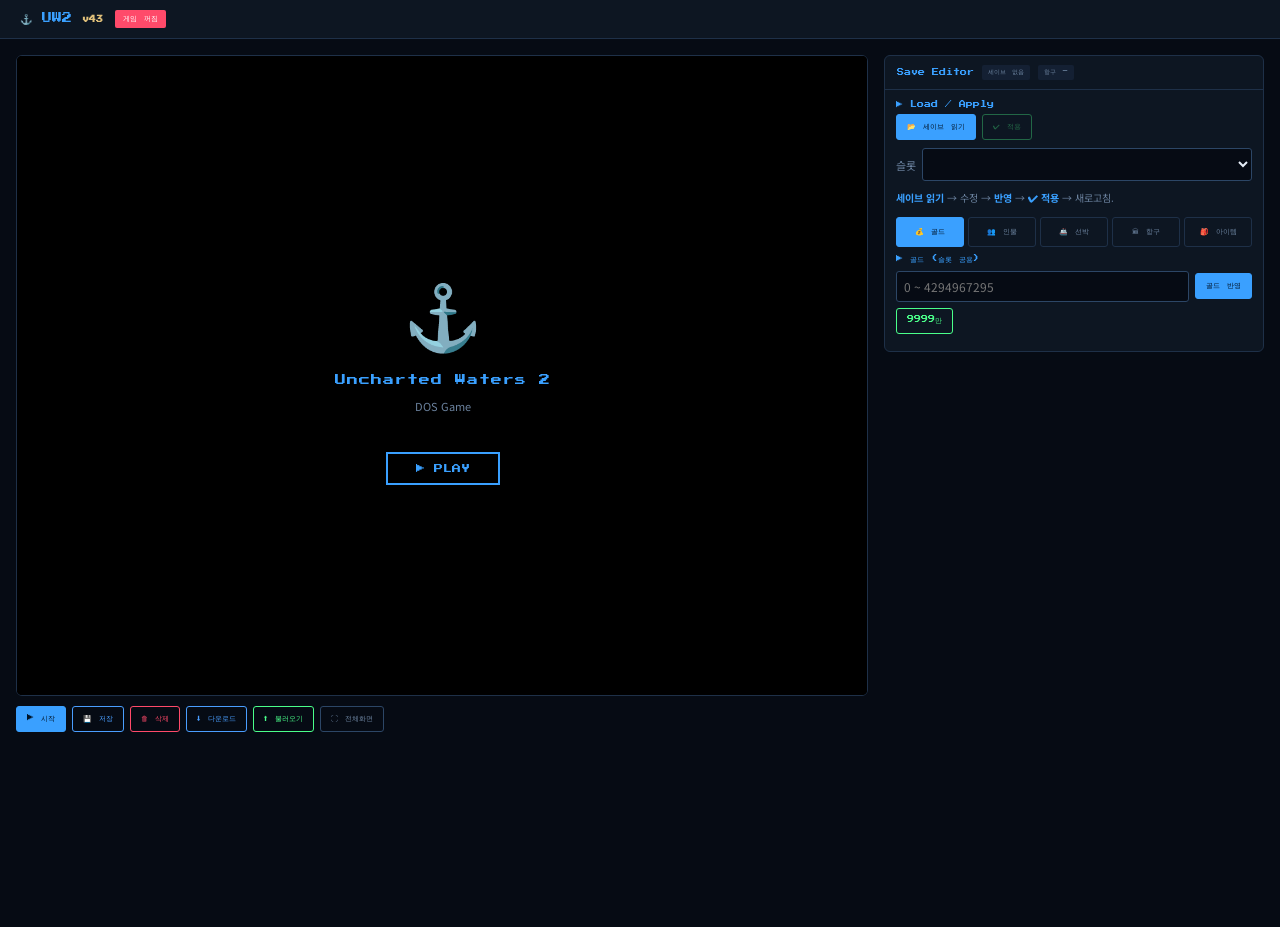
==== commit bdda0c4d: "Add files via upload" ====
--- a/index.html
+++ b/index.html
@@ -1,42 +1,1521 @@
 <!doctype html>
-<html>
-  <head>
-    <meta charset="utf-8" />
-    <meta http-equiv="Content-type" content="text/html; charset=utf-8" />
-    <meta
-      name="viewport"
-      content="width=device-width, user-scalable=no, initial-scale=1.0, maximum-scale=1.0, minimum-scale=1.0"
-    />
-    <meta http-equiv="x-ua-compatible" content="ie=edge" />
-
-    <meta
-      name="description"
-      hid="description"
-      content="언제 어디서든 대항해시대2를 웹으로 즐길 수 있어요!"
-    />
-    <meta property="og:title" content="대항해시대2 - 웹버전" />
-    <meta
-      property="og:description"
-      content="언제 어디서든 대항해시대2를 웹으로 즐길 수 있어요!"
-    />
-    <meta property="og:type" content="website" />
-    <meta property="og:locale" content="ko_KR" />
-    <meta property="og:site_name" content="대항해시대2 - 웹버전" />
-    <meta property="og:url" content="https://water2.dist.be" />
-    <meta property="og:image" content="https://water2.dist.be/thumbnail.png" />
-
-    <link
-      rel="icon"
-      type="image/png"
-      sizes="128x128"
-      href="/favicon-128x128.png"
-    />
-
-    <title>대항해시대2 - 웹버전</title>
-    <script type="module" crossorigin src="/uw2/assets/index-gnhiA4KY.js"></script>
-    <link rel="stylesheet" crossorigin href="/uw2/assets/index-DtonsZtV.css">
-  </head>
-  <body>
-    <div id="app"></div>
-  </body>
+<html lang="ko">
+<head>
+  <meta charset="utf-8" />
+  <meta name="viewport" content="width=1200" />
+  <title>Uncharted Waters 2</title>
+  <meta name="description" content="Uncharted Waters 2" />
+  <meta property="og:title" content="Uncharted Waters 2" />
+  <meta property="og:description" content="Uncharted Waters 2" />
+  <meta property="og:type" content="website" />
+  <meta property="og:locale" content="ko_KR" />
+  <meta property="og:url" content="https://ssppmm.github.io/uw2/" />
+  <link rel="preconnect" href="https://fonts.googleapis.com">
+  <link rel="preconnect" href="https://fonts.gstatic.com" crossorigin>
+  <link href="https://fonts.googleapis.com/css2?family=Press+Start+2P&family=Noto+Sans+KR:wght@300;400;700&display=swap" rel="stylesheet">
+  <style>
+    *, *::before, *::after { box-sizing: border-box; margin: 0; padding: 0; }
+    :root {
+      --bg: #060b14; --surface: #0d1622; --surface2: #142033;
+      --border: #1e3048; --border2: #2c4666;
+      --accent: #3aa0ff; --text: #e6eef8; --muted: #6b829e;
+      --green: #4aff8a; --blue: #4a9eff; --red: #ff4a6a;
+      --sand: #e0c07a;
+      --font-pixel: 'Press Start 2P', monospace;
+      --font-body: 'Noto Sans KR', sans-serif;
+    }
+    html, body { background: var(--bg); color: var(--text); font-family: var(--font-body);
+           min-height: 100vh; min-width: 1100px; }
+
+    header { padding: 10px 20px; display: flex; align-items: center; gap: 12px;
+             border-bottom: 1px solid var(--border); background: var(--surface);
+             position: sticky; top: 0; z-index: 100; }
+    .logo { font-family: var(--font-pixel); font-size: 10px; color: var(--accent); }
+    .game-status { font-family: var(--font-pixel); font-size: 7px; padding: 4px 8px; border-radius: 2px; }
+    .status-off  { background: var(--red);   color: #fff; }
+    .status-load { background: var(--blue);  color: #000; }
+    .status-on   { background: var(--green); color: #000; }
+
+    /* ══ 2열 레이아웃 ══ */
+    main { max-width: 1300px; margin: 0 auto; padding: 16px;
+           display: grid; grid-template-columns: 1fr 380px; gap: 16px; align-items: start; }
+
+    /* ══ 플레이어 ══ */
+    .player-wrapper { display: flex; flex-direction: column; background: #000;
+                      border: 1px solid var(--border); border-radius: 6px; overflow: hidden;
+                      height: calc(100vh - 90px); }
+    .stage { position: relative; display: flex; align-items: flex-start; justify-content: flex-start;
+             background: #000; flex: 1 1 auto; min-height: 0; overflow: hidden; }
+    /* 캔버스 크기는 JS(fitCanvas)가 비율을 지켜 픽셀 단위로 지정합니다.
+       CSS로 늘이면 화면과 마우스 좌표가 어긋납니다. */
+    #canvas { display: block; image-rendering: auto; outline: none; cursor: crosshair;
+              user-select: none; }
+
+    #splash { position: absolute; inset: 0; display: flex; flex-direction: column;
+              align-items: center; justify-content: center; background: #000;
+              z-index: 10; transition: opacity .4s; }
+    #splash.hidden { opacity: 0; pointer-events: none; }
+    .splash-icon { font-size: 64px; margin-bottom: 12px; }
+    .splash-ttl { font-family: var(--font-pixel); font-size: clamp(9px, 3vw, 11px);
+                  color: var(--accent); margin-bottom: 6px; line-height: 2; letter-spacing: 1px; }
+    .splash-sub { font-size: 11px; color: var(--muted); margin-bottom: 4px; }
+    .save-notice { font-size: 11px; color: var(--blue); min-height: 16px; margin-bottom: 18px; }
+    .play-btn { font-family: var(--font-pixel); font-size: 9px; padding: 10px 28px;
+                background: transparent; border: 2px solid var(--accent); color: var(--accent);
+                cursor: pointer; animation: blink 1.8s infinite; }
+    @keyframes blink { 0%, 100% { opacity: 1; } 50% { opacity: .4; } }
+
+    #loading { position: absolute; inset: 0; display: none; flex-direction: column;
+               align-items: center; justify-content: center; gap: 10px; background: #000; z-index: 9; }
+    #loading.show { display: flex; }
+    .loading-txt { font-family: var(--font-pixel); font-size: 10px; color: var(--accent); }
+    .prog-outer { width: 62%; max-width: 380px; height: 10px; background: var(--surface2);
+                  border: 1px solid var(--border2); border-radius: 5px; overflow: hidden; }
+    .prog-inner { height: 100%; width: 0; background: var(--accent); transition: width .12s; }
+    .prog-label { font-size: 10px; color: var(--muted); }
+
+    /* ══ 툴바 · 버튼 ══ */
+    .game-toolbar { display: flex; gap: 6px; flex-wrap: wrap; padding: 10px 0; align-items: center; }
+    .btn { font-family: var(--font-pixel); font-size: 7px; padding: 7px 10px;
+           border: 1px solid; border-radius: 3px; cursor: pointer; transition: all .15s; white-space: nowrap; }
+    .btn-start { background: var(--accent); border-color: var(--accent); color: #001428; }
+    .btn-start:hover { background: transparent; color: var(--accent); }
+    .btn-save  { background: transparent; border-color: var(--blue);  color: var(--blue); }
+    .btn-save:hover  { background: var(--blue);  color: #000; }
+    .btn-del   { background: transparent; border-color: var(--red);   color: var(--red); }
+    .btn-del:hover   { background: var(--red);   color: #fff; }
+    .btn-dl    { background: transparent; border-color: var(--blue);  color: var(--blue); }
+    .btn-dl:hover    { background: var(--blue);  color: #000; }
+    .btn-ul-s  { background: transparent; border-color: var(--green); color: var(--green); }
+    .btn-ul-s:hover  { background: var(--green); color: #000; }
+    .btn-ghost { background: transparent; border-color: var(--border2); color: var(--muted); }
+    .btn-ghost:hover { border-color: var(--accent); color: var(--accent); }
+    .btn-primary { background: var(--accent); border-color: var(--accent); color: #001428; }
+    .btn-primary:hover { background: transparent; color: var(--accent); }
+    .btn:disabled { opacity: .35; cursor: default; }
+
+    body.is-fullscreen .stage { height: auto; flex: 1 1 auto; min-height: 0; }
+    body.is-fullscreen .editor-col { display: none; }
+    .player-wrapper:fullscreen { border: 0; border-radius: 0; height: 100vh; }
+
+    /* ══ 에디터 열 ══ */
+    .tabs { display: flex; gap: 4px; margin-bottom: 8px; }
+    .tab { flex: 1; text-align: center; font-family: var(--font-pixel); font-size: 7px;
+           padding: 9px 4px; background: var(--surface); border: 1px solid var(--border);
+           border-radius: 3px; color: var(--muted); cursor: pointer; transition: all .15s; }
+    .tab.active { background: var(--accent); border-color: var(--accent); color: #001428; }
+    .tab-panel { display: none; }
+    .tab-panel.active { display: block; }
+
+    .card { background: var(--surface); border: 1px solid var(--border); border-radius: 6px; }
+    .card-hd { padding: 9px 12px; border-bottom: 1px solid var(--border);
+               display: flex; align-items: center; gap: 8px; flex-wrap: wrap; }
+    .card-ttl { font-family: var(--font-pixel); font-size: 7px; color: var(--accent); }
+    .card-body { padding: 11px; }
+    .badge { font-family: var(--font-pixel); font-size: 6px; padding: 3px 6px;
+             border-radius: 2px; background: var(--surface2); color: var(--muted); }
+    .badge.on { background: var(--green); color: #000; }
+    .badge.warn { background: var(--red); color: #fff; }
+
+    .sec { font-size: 7px; color: var(--accent); font-family: var(--font-pixel);
+           margin: 10px 0 6px; }
+    .sec:first-child { margin-top: 0; }
+    .row { display: flex; gap: 6px; align-items: center; flex-wrap: wrap; }
+    label { font-size: 11px; color: var(--muted); }
+    input, select { background: var(--bg); border: 1px solid var(--border2); color: var(--text);
+                    padding: 6px 7px; border-radius: 3px; font-size: 12px;
+                    font-family: var(--font-body); min-width: 0; }
+    #sc-val, #ed-val { width: 104px; }
+    .note { font-size: 10px; color: var(--muted); line-height: 1.75; margin-top: 8px; }
+    .note b { color: var(--accent); }
+
+    table { width: 100%; border-collapse: collapse; font-size: 11px; }
+    th, td { padding: 4px 6px; border-bottom: 1px solid var(--border); text-align: left; }
+    th { color: var(--muted); font-weight: 400; font-size: 10px; }
+    td.mono, .mono { font-family: ui-monospace, Menlo, Consolas, monospace; }
+    tr.used td { color: var(--sand); }
+    .scroll { max-height: 250px; overflow: auto; margin-top: 8px; }
+    .empty { color: var(--muted); font-size: 11px; padding: 6px 0; }
+
+    /* PC 전용 안내 (좁은 화면에서만 표시) */
+    #pc-only { display: none; }
+    @media (max-width: 820px) {
+      #pc-only { display: flex; position: fixed; inset: 0; z-index: 9999;
+                 flex-direction: column; align-items: center; justify-content: center;
+                 gap: 14px; background: var(--bg); text-align: center; padding: 30px; }
+      #pc-only .ic { font-size: 54px; }
+      #pc-only .t1 { font-family: var(--font-pixel); font-size: 12px; color: var(--accent);
+                     line-height: 1.9; }
+      #pc-only .t2 { font-size: 13px; color: var(--muted); line-height: 1.8; }
+      body > header, body > main { display: none; }
+    }
+
+    /* ══ 토스트 ══ */
+    #toast { position: fixed; left: 50%; bottom: 26px; transform: translateX(-50%);
+             background: rgba(6,11,20,.94); border: 1px solid var(--border2);
+             color: var(--text); padding: 9px 18px; border-radius: 5px; font-size: 12px;
+             opacity: 0; transition: opacity .25s; pointer-events: none; z-index: 600; }
+    #toast.on { opacity: 1; }
+    #toast.err { border-color: var(--red); color: var(--red); }
+  </style>
+</head>
+<body>
+<div id="pc-only">
+  <div class="ic">🖥️</div>
+  <div class="t1">PC 전용</div>
+  <div class="t2">이 게임은 키보드가 필요한 PC 전용입니다.<br />데스크톱이나 노트북에서 접속해 주세요.</div>
+</div>
+<header>
+  <div class="logo">⚓ UW2 <span style="color:var(--sand);font-size:7px;font-weight:bold;vertical-align:middle;" id="ver"></span></div>
+  <span class="game-status status-off" id="gs">게임 꺼짐</span>
+</header>
+
+<main>
+  <!-- ══ 게임 열 ══ -->
+  <div>
+    <div class="player-wrapper" id="player-wrapper">
+      <div class="stage" id="stage">
+        <div id="splash">
+          <div class="splash-icon">⚓</div>
+          <div class="splash-ttl">Uncharted Waters 2</div>
+          <div class="splash-sub">DOS Game</div>
+          <div class="save-notice" id="save-notice"></div>
+          <button class="play-btn" id="btn-play">▶ PLAY</button>
+        </div>
+        <div id="loading">
+          <div class="loading-txt">LOADING...</div>
+          <div class="prog-outer"><div class="prog-inner" id="prog"></div></div>
+          <div class="prog-label" id="prog-label">0 / 0</div>
+        </div>
+        <canvas id="canvas" tabindex="0"></canvas>
+      </div>
+
+    </div>
+
+    <div class="game-toolbar">
+      <button class="btn btn-start" id="btn-start">▶ 시작</button>
+      <button class="btn btn-save"  id="btn-save">💾 저장</button>
+      <button class="btn btn-del"   id="btn-del">🗑 삭제</button>
+      <button class="btn btn-dl"    id="btn-dl">⬇ 다운로드</button>
+      <button class="btn btn-ul-s"  id="btn-ul-t">⬆ 불러오기</button>
+      <button class="btn btn-ghost" id="btn-full">⛶ 전체화면</button>
+      <input type="file" id="btn-ul" accept=".DAT,.dat" style="display:none" />
+    </div>
+  </div>
+
+  <!-- ══ 에디터 열 ══ -->
+  <div class="editor-col">
+    <div class="card">
+      <div class="card-hd">
+        <span class="card-ttl">Save Editor</span>
+        <span class="badge" id="ed-state">세이브 없음</span>
+        <span class="badge" id="port-badge">항구 -</span>
+      </div>
+      <div class="card-body">
+        <div class="sec">▶ Load / Apply</div>
+        <div class="row">
+          <button class="btn btn-primary" id="ed-load">📂 세이브 읽기</button>
+          <button class="btn btn-green" id="ed-apply" disabled
+                  style="background:transparent;border-color:var(--green);color:var(--green)">✔ 적용</button>
+        </div>
+        <div class="row" style="margin-top:8px">
+          <label>슬롯</label>
+          <select id="port-slot" style="flex:1"></select>
+        </div>
+        <div class="note">
+          <b>세이브 읽기</b> → 수정 → <b>반영</b> → <b>✔ 적용</b> → 새로고침.
+        </div>
+
+        <div class="tabs" style="margin-top:10px">
+          <div class="tab active" data-tab="gold">💰 골드</div>
+          <div class="tab" data-tab="person">👥 인물</div>
+          <div class="tab" data-tab="ship">🚢 선박</div>
+          <div class="tab" data-tab="port">🏛 항구</div>
+          <div class="tab" data-tab="item">🎒 아이템</div>
+        </div>
+
+        <!-- 💰 골드 -->
+        <div class="tab-panel active" id="tab-gold">
+          <div class="sec">▶ 골드 (슬롯 공용)</div>
+          <div class="row">
+            <input type="text" id="gold-val" placeholder="0 ~ 4294967295" style="flex:1">
+            <button class="btn btn-primary" id="gold-write">골드 반영</button>
+          </div>
+          <div class="row" style="margin-top:6px">
+            <button class="btn btn-green" id="gold-max"
+                    style="background:transparent;border-color:var(--green);color:var(--green)">9999만</button>
+          </div>
+          <div class="note" id="gold-note" style="margin-top:6px"></div>
+        </div>
+
+        <!-- ⚔ 주인공 (dh2-py-editor: abil_addr) -->
+        <!-- 👥 인물 (주인공 Abil + 인물 Person 통합) -->
+        <div class="tab-panel" id="tab-person">
+          <div class="sec">▶ 대상 선택 <span id="pp-active" style="color:var(--green);font-family:var(--font-body);font-size:10px"></span></div>
+          <div class="row"><select id="pp-sel" style="flex:1"></select></div>
+          <div class="row" style="margin-top:6px">
+            <input type="text" id="p-name" placeholder="이름" readonly style="flex:1;opacity:.75">
+          </div>
+
+          <!-- 주인공 전용 (idx<6): 명성·친밀도·작위 -->
+          <div id="hero-block">
+            <div class="sec">▶ 명성 (0~65535)</div>
+            <table><tbody>
+              <tr><td>무역</td><td><input type="text" id="h-trade" style="width:100%"></td>
+                  <td>해적</td><td><input type="text" id="h-robber" style="width:100%"></td></tr>
+              <tr><td>모험</td><td><input type="text" id="h-adven" style="width:100%"></td>
+                  <td></td><td></td></tr>
+            </tbody></table>
+            <div class="sec">▶ 국가 친밀도 (-100 ~ +100)</div>
+            <table><tbody>
+              <tr><td>포르투갈</td><td><input type="text" id="h-pro" style="width:100%"></td>
+                  <td>스페인</td><td><input type="text" id="h-spa" style="width:100%"></td></tr>
+              <tr><td>오스만</td><td><input type="text" id="h-osm" style="width:100%"></td>
+                  <td>잉글랜드</td><td><input type="text" id="h-eng" style="width:100%"></td></tr>
+              <tr><td>이탈리아</td><td><input type="text" id="h-ita" style="width:100%"></td>
+                  <td>네덜란드</td><td><input type="text" id="h-ned" style="width:100%"></td></tr>
+            </tbody></table>
+            <div class="sec">▶ 작위</div>
+            <div class="row"><select id="h-peer" style="flex:1"></select></div>
+            <div class="row" style="margin-top:10px">
+              <button class="btn btn-primary" id="hero-write">주인공 정보 반영</button>
+            </div>
+            <div class="note">친밀도는 저장값 0~200을 화면에서 -100~+100으로 변환합니다.</div>
+          </div>
+
+          <!-- 능력치 (주인공·인물 공통) -->
+          <div class="sec">▶ 능력치 (0~255)</div>
+          <table><tbody>
+            <tr><td>통솔</td><td><input type="text" id="p-cmd" style="width:100%"></td>
+                <td>항해</td><td><input type="text" id="p-sail" style="width:100%"></td></tr>
+            <tr><td>지식</td><td><input type="text" id="p-know" style="width:100%"></td>
+                <td>직감</td><td><input type="text" id="p-hunch" style="width:100%"></td></tr>
+            <tr><td>도구</td><td><input type="text" id="p-tool" style="width:100%"></td>
+                <td>검술</td><td><input type="text" id="p-sword" style="width:100%"></td></tr>
+            <tr><td>매력</td><td><input type="text" id="p-charm" style="width:100%"></td>
+                <td>나이</td><td><input type="text" id="p-age" style="width:100%"></td></tr>
+          </tbody></table>
+          <div class="sec">▶ 항해 · 전투 (레벨 0~255 · 경험 0~30000)</div>
+          <table><tbody>
+            <tr><td>항해 레벨</td><td><input type="text" id="p-lsail" style="width:100%"></td>
+                <td>전투 레벨</td><td><input type="text" id="p-lbattle" style="width:100%"></td></tr>
+            <tr><td>항해 경험</td><td><input type="text" id="p-esail" style="width:100%"></td>
+                <td>전투 경험</td><td><input type="text" id="p-ebattle" style="width:100%"></td></tr>
+          </tbody></table>
+          <div class="sec">▶ 특수 기능</div>
+          <div class="row" style="flex-wrap:wrap;gap:12px">
+            <label style="display:inline-flex;align-items:center;gap:4px;font-size:11px;cursor:pointer"><input type="checkbox" id="cb-me"> 측량</label>
+            <label style="display:inline-flex;align-items:center;gap:4px;font-size:11px;cursor:pointer"><input type="checkbox" id="cb-mp"> 지도제작</label>
+            <label style="display:inline-flex;align-items:center;gap:4px;font-size:11px;cursor:pointer"><input type="checkbox" id="cb-gu"> 포술</label>
+            <label style="display:inline-flex;align-items:center;gap:4px;font-size:11px;cursor:pointer"><input type="checkbox" id="cb-ac"> 회계</label>
+            <label style="display:inline-flex;align-items:center;gap:4px;font-size:11px;cursor:pointer"><input type="checkbox" id="cb-td"> 교섭</label>
+          </div>
+          <div class="row" style="margin-top:10px">
+            <button class="btn btn-primary" id="p-write">능력치 반영</button>
+            <button class="btn btn-green" id="p-max"
+                    style="background:transparent;border-color:var(--green);color:var(--green)">전체 최대</button>
+          </div>
+          <div class="note"><b>전체 최대</b>는 능력치 7종·항해/전투 레벨을 255, 항해/전투 경험을 30000으로 채웁니다(나이·기능 제외). 이후 <b>능력치 반영</b> → [적용]. 기능 체크는 반영 시 함께 저장됩니다.</div>
+
+          <!-- 동료 등록 (인물, idx>=6) -->
+          <div id="companion-block">
+            <div class="sec">▶ 동료 등록</div>
+            <div class="note" id="p-status" style="margin-top:0">상태: -</div>
+            <div class="row" style="margin-top:6px">
+              <select id="p-hero" style="flex:1">
+                <option value="0">조안</option><option value="1">카탈리나</option>
+                <option value="2">오토</option><option value="3">로페즈</option>
+                <option value="4">피에트로</option><option value="5">알</option>
+              </select>
+            </div>
+            <div class="row" style="margin-top:6px">
+              <button class="btn btn-green" id="p-join"
+                      style="background:transparent;border-color:var(--green);color:var(--green)">＋ 동료로 추가</button>
+              <button class="btn btn-del" id="p-leave">－ 동료 해제</button>
+            </div>
+            <div class="note" id="p-party" style="margin-top:6px">파티: -</div>
+            <div class="note">동료 추가는 pos·역할(none2)·풀등록(none1)·항구해제(port)와 <b>party 배열·카운터</b>를 함께 갱신합니다(dh2 set_companion). 선장 배속(함선 연동)은 제외.</div>
+          </div>
+        </div>
+
+        <!-- 🚢 선박 (dh2-py-editor: ship1_addr / ship3_addr) -->
+        <div class="tab-panel" id="tab-ship">
+          <div class="sec">▶ 함대 선택 <span id="ship-hero" style="color:var(--green);font-family:var(--font-body);font-size:10px"></span></div>
+          <div class="row"><select id="ship-sel" style="flex:1"></select></div>
+          <div class="row" style="margin-top:6px">
+            <input type="text" id="ship-name" placeholder="함선 이름" readonly style="flex:1;opacity:.75">
+          </div>
+          <div class="sec">▶ 선원 · 내구도 · 적재</div>
+          <table><tbody>
+            <tr><td>현재 선원</td><td><input type="text" id="s-crew" style="width:100%"></td>
+                <td>적재 여유</td><td><input type="text" id="s-cargo" style="width:100%"></td></tr>
+            <tr><td>현재 내구</td><td><input type="text" id="s-chull" style="width:100%"></td>
+                <td>최대 내구</td><td><input type="text" id="s-lhull" style="width:100%"></td></tr>
+          </tbody></table>
+          <div class="row" style="margin-top:10px">
+            <button class="btn btn-primary" id="ship-write">선박 반영</button>
+            <button class="btn btn-green" id="ship-repair"
+                    style="background:transparent;border-color:var(--green);color:var(--green)">완전 수리</button>
+          </div>
+          <div class="note">활성 주인공의 함대만 편집합니다. 선원·내구는 0~255(선원은 0~65535), 적재 여유는 0~65535. <b>완전 수리</b>는 현재 내구를 최대치로 채웁니다. [적용] 후 재시작·불러오기 하세요.</div>
+
+          <div class="sec">▶ 선박 종류 (25종) 기본 스펙</div>
+          <div class="row"><select id="st-sel" style="flex:1"></select></div>
+          <table><tbody>
+            <tr><td>최대 내구</td><td><input type="text" id="st-lhull" style="width:100%"></td>
+                <td>최대 포문</td><td><input type="text" id="st-lnowea" style="width:100%"></td></tr>
+            <tr><td>최대 선원</td><td><input type="text" id="st-lcrew" style="width:100%"></td>
+                <td>적재량</td><td><input type="text" id="st-cap" style="width:100%"></td></tr>
+            <tr><td>선회력</td><td><input type="text" id="st-lrud" style="width:100%"></td>
+                <td>추진력</td><td><input type="text" id="st-lsail" style="width:100%"></td></tr>
+            <tr><td>가격</td><td><input type="text" id="st-price" style="width:100%"></td>
+                <td></td><td></td></tr>
+          </tbody></table>
+          <div class="row" style="margin-top:10px">
+            <button class="btn btn-primary" id="st-write">선박종류 반영</button>
+          </div>
+          <div class="note">이 세이브의 25종 <b>템플릿</b>을 바꿉니다(이미 보유한 배의 현재값은 위 함대 편집에서). 최대 선원·가격은 실제 표시값 그대로 입력하세요(내부 ×10 자동 변환). 새로 구입·건조하는 배부터 적용됩니다.</div>
+        </div>
+
+        <!-- 🏛 항구 -->
+        <div class="tab-panel" id="tab-port">
+          <div class="sec">▶ 항구 선택</div>
+          <div class="row">
+            <label>항구</label>
+            <select id="port-sel" style="flex:1"></select>
+          </div>
+
+          <div class="sec">▶ 상업치 · 공업치</div>
+          <table id="port-fields"><tbody>
+            <tr><td class="empty">세이브를 읽으세요</td></tr>
+          </tbody></table>
+
+          <div class="sec">▶ 지배국 지배도 <span id="fac-sum" style="color:var(--muted);font-family:var(--font-body);font-size:10px"></span></div>
+          <div class="row">
+            <select id="fac-sel" style="flex:1"><option>-</option></select>
+            <input type="text" id="fac-val" placeholder="0~100" style="width:80px">
+          </div>
+
+          <div class="sec">▶ 교역품 공급</div>
+          <div class="row">
+            <select id="sup-sel" style="flex:1"><option>-</option></select>
+            <input type="text" id="sup-val" placeholder="-1~10" style="width:80px">
+          </div>
+          <div class="note" id="sup-note" style="margin-top:4px"></div>
+
+          <div class="row" style="margin-top:10px">
+            <button class="btn btn-primary" id="port-write">이 항구 반영</button>
+            <button class="btn btn-green" id="port-fillmax"
+                    style="background:transparent;border-color:var(--green);color:var(--green)">상·공업 1000</button>
+          </div>
+          <div class="note" id="port-msg">
+            수정 전 툴바 <b>⬇ 다운로드</b>로 원본을 백업하세요.
+          </div>
+        </div>
+
+        <!-- 🎒 아이템 (임의 오프셋 — 아이템/화물 영역은 dh2 미매핑) -->
+        <div class="tab-panel" id="tab-item">
+          <div id="item-empty" class="note">세이브를 읽으면 소지품이 표시됩니다.</div>
+          <div id="item-body" style="display:none">
+            <div class="sec">▶ 아이템 (활성 주인공 소지품 · 최대 20) <span id="item-hint" style="color:var(--muted);font-family:var(--font-body);font-size:10px"></span></div>
+            <div id="item-slots"></div>
+            <div class="row" style="margin-top:10px">
+              <button class="btn btn-primary" id="item-write">아이템 반영</button>
+              <button class="btn btn-del" id="item-clear">모두 비우기</button>
+            </div>
+            <div class="note">슬롯 + <b>0x21FA</b> 의 20칸(각 1바이트 ID, 0xFF=빈칸). 이름은 게임의 <b>MAIN.EXE</b> 아이템 테이블에서 자동으로 불러옵니다. [적용] 후 재시작·불러오기.</div>
+          </div>
+        </div>
+      </div>
+    </div>
+  </div>
+</main>
+
+<div id="toast"></div>
+
+<script>
+// ══════════════════════════════════════════════════════
+//  ★ 설정 영역 ★
+// ══════════════════════════════════════════════════════
+var VERSION    = 'v43';
+var GAME_EXE   = 'KOEI.COM';
+// 마우스 좌표 1:1 매핑: 종횡비 보정·스케일러를 꺼 게임영역=출력표면=캔버스버퍼로 맞춘다.
+var SAVE_FILES = ['KOUKAI2.DAT'];
+var SAVE_FILE  = SAVE_FILES[0];
+var DB_NAME    = 'uw2-saves';
+
+// 세이브 파일 구조 (genishs/dh2-py-editor analysis 기준, 실측 검증 완료)
+var SV_PAGE   = 33340;   // 슬롯 하나 = 0x823C, 슬롯 시작 = SV_PAGE * slot (헤더 오프셋 없음)
+var SV_SLOTS  = 10;
+var INIT_HDR  = 1;       // 슬롯 사용여부 헤더 시작(파일 맨 앞 +1), Init 레코드 15바이트
+var INIT_SIZE = 15;
+var MONEY_OFF = 0x06A1;  // 골드 (uint32 LE, 슬롯당 1개, 주인공 공용)
+var MONEY_MAX = 4294967295;
+
+var FILES = [
+  'ALL_FONT.16P','CHAR.LZW','CHIP_NO.DAT','COLONY.DAT','D2.MML','DATA1.LZW',
+  'DH2.h30','DH2.pif','END.EXE','ENDGRP.DAT','END_PUT.DAT',
+  'EVENT0.DAT','EVENT1.DAT','EVENT2.DAT','EVENT3.DAT','EVENT4.DAT','EVENT5.DAT','EVENT6.DAT',
+  'FMDRV.COM','GRAPH.DAT','GRAPH2.DAT','GRPDRV.EXE','HANKAKU.FNT','HDAT.PUT',
+  'IAE1.LZW','IAP1.LZW','IAP2.LZW','IAP3.LZW','IAP4.LZW','IAP5.LZW','IAP6.LZW',
+  'ITEM.MES','KAO.LZW','KOEI.COM','KOEI.DAT','MAIN.EXE','MENU.DAT','MESSAGE.DAT',
+  'MONSTER.DAT','NAME.TBL','OPEN.EXE','OPGRAPH.LZW',
+  'PORTCHIP.LZW','PORTMAP.LZW',
+  'SNR0.DAT','SNR0.MES','SNR1.DAT','SNR1.MES','SNR2.DAT','SNR2.MES','SNR3.DAT','SNR3.MES',
+  'SNR4.DAT','SNR4.MES','SNR5.DAT','SNR5.MES','SNR6.DAT','SNR6.MES',
+  'TRANSIT.DAT','WINDCUR.DAT','WORLDMAP.LZW','ZA_DAT.DAT',
+  'rmKOEI.bin','unKOEI.dat','unKOEI.exe'
+];
+// ══════════════════════════════════════════════════════
+
+var fs0 = null, gameStarted = false;
+var edBuf = null;
+
+function $(id){ return document.getElementById(id); }
+function toInt(str){
+  if(str == null) return NaN;
+  var t = String(str).replace(/[,\s]/g, '').trim();
+  if(t === '') return NaN;
+  return parseInt(t, 10);
+}
+function baseUrl(){ return window.location.href.replace(/[?#].*$/,'').replace(/\/[^\/]*$/,'/'); }
+
+// ── js-dos 엔진 로더: 저장소 self-host(6.22.60) 우선 → 실패 시 jsDelivr 6.22.60 ──
+var ENGINE_SRCS = [
+  { js: baseUrl() + 'js-dos.js',                                      wd: baseUrl() + 'wdosbox.js' },
+  { js: 'https://cdn.jsdelivr.net/npm/js-dos@6.22.60/dist/js-dos.js', wd: 'https://cdn.jsdelivr.net/npm/js-dos@6.22.60/dist/wdosbox.js' }
+];
+var WDOSBOX_URL = null;
+function loadEngine(cb){
+  if(typeof Dos !== 'undefined' && WDOSBOX_URL){ cb(true); return; }
+  var i = 0;
+  (function attempt(){
+    if(i >= ENGINE_SRCS.length){ cb(false); return; }
+    var src = ENGINE_SRCS[i++];
+    var el = document.createElement('script');
+    el.src = src.js;
+    el.onload = function(){
+      if(typeof Dos !== 'undefined'){ WDOSBOX_URL = src.wd; cb(true); }
+      else attempt();
+    };
+    el.onerror = function(){ attempt(); };
+    document.head.appendChild(el);
+  })();
+}
+function hex(n,w){ return n.toString(16).toUpperCase().padStart(w||4,'0'); }
+
+$('ver').textContent = VERSION;
+
+// ─── 토스트 ────────────────────────────────────────────
+var toastTimer;
+function toast(msg, kind){
+  var t = $('toast');
+  t.textContent = msg;
+  t.className = 'on' + (kind === 'err' ? ' err' : '');
+  clearTimeout(toastTimer);
+  toastTimer = setTimeout(function(){ t.className = ''; }, 2600);
+}
+
+// ─── IndexedDB ─────────────────────────────────────────
+function dbOpen(cb){
+  var r = indexedDB.open(DB_NAME, 1);
+  r.onupgradeneeded = function(e){ e.target.result.createObjectStore('files'); };
+  r.onsuccess = function(e){ cb(e.target.result); };
+  r.onerror   = function(){ cb(null); };
+}
+function dbGet(k, cb){
+  dbOpen(function(db){
+    if(!db) return cb(null);
+    var r = db.transaction('files','readonly').objectStore('files').get(k);
+    r.onsuccess = function(e){ cb(e.target.result || null); };
+    r.onerror   = function(){ cb(null); };
+  });
+}
+function dbPut(k, v, cb){
+  dbOpen(function(db){
+    if(!db) return cb && cb(false);
+    var tx = db.transaction('files','readwrite');
+    tx.objectStore('files').put(v, k);
+    tx.oncomplete = function(){ cb && cb(true); };
+    tx.onerror    = function(){ cb && cb(false); };
+  });
+}
+function dbDel(k, cb){
+  dbOpen(function(db){
+    if(!db) return cb && cb(false);
+    var tx = db.transaction('files','readwrite');
+    tx.objectStore('files').delete(k);
+    tx.oncomplete = function(){ cb && cb(true); };
+    tx.onerror    = function(){ cb && cb(false); };
+  });
+}
+
+dbGet(SAVE_FILE, function(d){
+  $('save-notice').textContent = (d && d.length > 0) ? '저장된 기록 있음' : '';
+});
+
+// ─── 게임 시작 ─────────────────────────────────────────
+function startGame(){
+  if(gameStarted) return;
+  loadEngine(function(ok){
+    if(!ok){ toast('js-dos 엔진을 불러오지 못했습니다', 'err'); return; }
+    _startGameBody();
+  });
+}
+function _startGameBody(){
+  gameStarted = true;
+  $('splash').classList.add('hidden');
+  $('loading').classList.add('show');
+  $('gs').textContent = '불러오는 중';
+  $('gs').className = 'game-status status-load';
+
+  var url = baseUrl(), toLoad = FILES.slice(), loaded = 0;
+  function tick(f){
+    $('prog').style.width = Math.round(loaded / FILES.length * 100) + '%';
+    $('prog-label').textContent = loaded + ' / ' + FILES.length + ' (' + f + ')';
+  }
+  function next(){
+    if(!toLoad.length){ initDos(); return; }
+    var f = toLoad.shift();
+    dbGet(f, function(cached){
+      if(cached && cached.length > 0){ loaded++; tick(f); next(); return; }
+      fetch(url + f)
+        .then(function(r){ if(!r.ok) throw new Error(f + ' 없음'); return r.arrayBuffer(); })
+        .then(function(buf){ loaded++; tick(f); dbPut(f, new Uint8Array(buf)); next(); })
+        .catch(function(err){ toast('⚠ ' + err.message, 'err'); loaded++; tick(f); next(); });
+    });
+  }
+  next();
+}
+
+function initDos(){
+  $('loading').classList.remove('show');
+  Dos($('canvas'), {
+    wdosboxUrl: WDOSBOX_URL,
+    SDL_numSimultaneouslyQueuedBuffers: 10
+  }).ready(function(fs, main){
+    fs0 = fs;
+    var url = baseUrl();
+    var saveReady = SAVE_FILES.map(function(sf){
+      return new Promise(function(res){
+        dbGet(sf, function(d){
+          if(d && d.length > 0){ try{ fs.createFile(sf, d); }catch(e){} res(); }
+          else {
+            fetch(url + sf)
+              .then(function(r){ if(!r.ok) throw new Error('no default save'); return r.arrayBuffer(); })
+              .then(function(buf){
+                var data = new Uint8Array(buf);
+                dbPut(sf, data);
+                try{ fs.createFile(sf, data); }catch(e){}
+                res();
+              }).catch(function(){ res(); });
+          }
+        });
+      });
+    });
+    Promise.all(
+      FILES.map(function(f){
+        return new Promise(function(res){
+          dbGet(f, function(d){ if(d){ try{ fs.createFile(f, d); }catch(e){} } res(); });
+        });
+      }).concat(saveReady)
+    ).then(function(){
+      main(['-c', GAME_EXE]).then(function(){
+        $('gs').textContent = '실행중';
+        $('gs').className = 'game-status status-on';
+        $('canvas').focus();
+        watchSave();
+        startFitLoop();
+      });
+    });
+  });
+}
+
+// ─── 저장 / 다운로드 / 불러오기 ────────────────────────
+function readSaveFile(){
+  if(!fs0) return null;
+  var paths = ['/' + SAVE_FILE, 'c:/' + SAVE_FILE, SAVE_FILE, './' + SAVE_FILE];
+  for(var i = 0; i < paths.length; i++){
+    try{ var d = fs0.fs.readFile(paths[i]); if(d && d.length > 0) return d; }catch(e){}
+  }
+  return null;
+}
+function saveToDb(silent){
+  var d = readSaveFile();
+  if(!d){ if(!silent) toast('세이브 파일이 없습니다', 'err'); return; }
+  dbPut(SAVE_FILE, d, function(ok){
+    if(!silent) toast(ok ? '저장했습니다' : '저장 실패', ok ? '' : 'err');
+  });
+}
+function watchSave(){
+  var last = null, timer = null;
+  setInterval(function(){
+    try{
+      var m = fs0.fs.stat(SAVE_FILE).mtime.getTime();
+      if(last !== m){
+        if(last !== null && last !== -1){
+          clearTimeout(timer);
+          timer = setTimeout(function(){ saveToDb(true); toast('자동 저장됨'); }, 400);
+        }
+        last = m;
+      }
+    }catch(e){ last = -1; }
+  }, 400);
+}
+
+// ─── 캔버스 크기 보정 ──────────────────────────────────
+function fitCanvas(){
+  // 사용 가능한 공간(게임 열 폭 · 뷰포트 높이)에 4:3로 최대 크기를 잡고,
+  // 스테이지/플레이어 영역을 그 게임 크기에 딱 맞춰 검은 여백을 없앤다.
+  // 캔버스는 좌상단(0,0)에 있어 마우스 좌표가 여백 없이 1:1로 매핑된다.
+  var c = $('canvas'), st = $('stage'), wrap = $('player-wrapper');
+  var fs = !!document.fullscreenElement;
+  var availW, availH;
+  if(fs){
+    availW = window.innerWidth; availH = window.innerHeight;
+  } else {
+    var col = wrap.parentElement || st;            // 게임 열(사이드바 제외된 폭)
+    availW = Math.max(300, col.clientWidth);
+    availH = Math.max(240, window.innerHeight - 100);
+  }
+  var w, h;
+  if(availW/640 > availH/480){ h = availH; w = Math.round(h*640/480); }
+  else { w = availW; h = Math.round(w*480/640); }
+  c.style.width = w + 'px';
+  c.style.height = h + 'px';
+  if(fs){
+    st.style.flex = ''; st.style.width = ''; st.style.height = '';
+    wrap.style.width = ''; wrap.style.height = '';
+  } else {
+    st.style.flex = '0 0 auto';
+    st.style.width = w + 'px'; st.style.height = h + 'px';
+    wrap.style.width = w + 'px'; wrap.style.height = 'auto';
+  }
+}
+function startFitLoop(){
+  var lw=0, lh=0, bw=0, bh=0;
+  fitCanvas();
+  setInterval(function(){
+    var c = $('canvas'), st = $('stage');
+    if(c.width!==lw || c.height!==lh || st.clientWidth!==bw || st.clientHeight!==bh){
+      lw=c.width; lh=c.height; bw=st.clientWidth; bh=st.clientHeight;
+      fitCanvas();
+    }
+  }, 300);
+}
+window.addEventListener('resize', fitCanvas);
+document.addEventListener('fullscreenchange', function(){
+  document.body.classList.toggle('is-fullscreen', !!document.fullscreenElement);
+  setTimeout(fitCanvas, 80);
+});
+
+// ─── 툴바 버튼 ─────────────────────────────────────────
+$('btn-play').addEventListener('click', startGame);
+$('btn-start').addEventListener('click', startGame);
+$('btn-save').addEventListener('click', function(){ saveToDb(false); });
+$('btn-del').addEventListener('click', function(){
+  if(!confirm('브라우저에 저장된 세이브를 삭제합니다. 계속할까요?')) return;
+  dbDel(SAVE_FILE, function(){ toast('삭제했습니다. 새로고침하면 적용됩니다'); });
+});
+$('btn-dl').addEventListener('click', function(){
+  dbGet(SAVE_FILE, function(d){
+    if(!d){ toast('저장된 세이브가 없습니다', 'err'); return; }
+    var u = URL.createObjectURL(new Blob([d], {type:'application/octet-stream'}));
+    var a = document.createElement('a');
+    a.href = u; a.download = SAVE_FILE; a.click();
+    setTimeout(function(){ URL.revokeObjectURL(u); }, 1000);
+  });
+});
+$('btn-ul-t').addEventListener('click', function(){ $('btn-ul').click(); });
+$('btn-ul').addEventListener('change', function(){
+  var f = this.files[0]; if(!f) return;
+  f.arrayBuffer().then(function(buf){
+    dbPut(SAVE_FILE, new Uint8Array(buf), function(){
+      toast('불러왔습니다. 새로고침하면 적용됩니다');
+    });
+  });
+});
+$('btn-full').addEventListener('click', function(){
+  if(!document.fullscreenElement) $('player-wrapper').requestFullscreen();
+  else document.exitFullscreen();
+});
+window.addEventListener('beforeunload', function(e){
+  if(!gameStarted) return;
+  e.preventDefault();
+  return (e.returnValue = '저장하지 않은 내용이 사라질 수 있습니다.');
+});
+
+// ══════════════════════════════════════════════════════
+//  세이브 에디터
+// ══════════════════════════════════════════════════════
+function slotBase(k){ return SV_PAGE * k; }
+function slotUsed(k){
+  if(k < 0 || k >= SV_SLOTS || !edBuf) return false;
+  var off = INIT_HDR + INIT_SIZE * k;      // Init 레코드의 memo[0]
+  return edBuf[off] !== 0;
+}
+// 골드: slot + 0x06A1, uint32 LE
+function readGold(k){
+  var p = slotBase(k) + MONEY_OFF;
+  return (edBuf[p] | (edBuf[p+1]<<8) | (edBuf[p+2]<<16) | (edBuf[p+3]<<24)) >>> 0;
+}
+function writeGold(k, v){
+  var p = slotBase(k) + MONEY_OFF;
+  edBuf[p]   =  v         & 0xFF;
+  edBuf[p+1] = (v >>> 8)  & 0xFF;
+  edBuf[p+2] = (v >>> 16) & 0xFF;
+  edBuf[p+3] = (v >>> 24) & 0xFF;
+}
+function goldRender(){
+  if(!edBuf){ return; }
+  var k = +$('port-slot').value;
+  var g = readGold(k);
+  $('gold-val').value = g;
+  $('gold-note').textContent = '현재 ' + g.toLocaleString() + ' 골드 (슬롯 ' + k + ')';
+}
+
+// 세이브 읽기
+$('ed-load').addEventListener('click', function(){
+  dbGet(SAVE_FILE, function(d){
+    if(!d || !d.length){ toast('세이브가 없습니다. 게임에서 먼저 저장하세요', 'err'); return; }
+    edBuf = new Uint8Array(d);
+    var ok = (edBuf.length >= SV_PAGE * SV_SLOTS);
+    $('ed-state').textContent = ok ? '구조 일치' : '크기 다름';
+    $('ed-state').className = 'badge ' + (ok ? 'on' : 'warn');
+    $('ed-apply').disabled = false;
+    fillSlotSelects();
+    // 사용중인 첫 슬롯을 기본 선택해 자동 로드
+    for(var k = 0; k < SV_SLOTS; k++){ if(slotUsed(k)){ $('port-slot').value = k; break; } }
+    portLoad();
+    goldRender();
+    ppFill();
+    shipFill();
+    itemFill();
+    toast('세이브를 읽었습니다 (' + edBuf.length.toLocaleString() + ' bytes)');
+  });
+});
+
+// 적용
+$('ed-apply').addEventListener('click', function(){
+  if(!edBuf) return;
+  if(!confirm('수정한 내용을 세이브에 적용합니다.\n원본이 덮어써집니다. 계속할까요?')) return;
+  dbPut(SAVE_FILE, edBuf, function(ok){
+    toast(ok ? '적용했습니다. 새로고침하면 반영됩니다' : '적용 실패', ok ? '' : 'err');
+  });
+});
+
+function fillSlotSelects(){
+  var opt = '';
+  for(var k = 0; k < SV_SLOTS; k++) opt += '<option value="' + k + '">슬롯 ' + k + '</option>';
+  $('port-slot').innerHTML = opt;
+}
+
+// ══════════════════════════════════════════════════════
+//  🏛 항구 에디터  (genishs/dh2-py-editor analysis_I 기준 · 실측 검증 완료)
+//  슬롯 시작 = SV_PAGE * slot   (헤더 오프셋 없음)
+//   항구명    : slot + 0x53BF, 20바이트 × 130 (EUC-KR, 앞 15바이트)
+//   경제 테이블: slot + 0x5DE3, 37바이트 × 130
+//     +0 u16 상업치   +4 u16 공업치   (확정)
+//     +8..13 지배국 충성도 6바이트 [포르투갈,스페인,?,잉글랜드,?,네덜란드]
+// ══════════════════════════════════════════════════════
+var PORT_NAME_BASE = 0x53BF, PORT_NAME_SIZE = 20;
+var PORT_ECON_BASE = 0x5DE3, PORT_ECON_REC = 37;
+var NUM_PORTS = 130;
+
+// 항구 이름 (슬롯0 기준 추출, 게임 고정값)
+var PORT_NAMES = [
+  "리스본", "세빌리아", "이스탄불", "바르셀로나", "알제", "튀니스", "발렌시아", "마르세이유", "제노바", "피사",
+  "나폴리", "시라쿠사", "팔마", "베네치아", "라구사", "간디아", "아테네", "사로니카", "알렉산드리아", "얍파",
+  "베이루트", "니코시아", "트리폴리", "캅파", "타나", "트레비존드", "세우타", "보르도", "낭트", "런던",
+  "브리스틀", "더블린", "엔트워프", "암스테르담", "코펜하겐", "함부르크", "오슬로", "스톡홀름", "뤼베크", "단치히",
+  "리가", "베르겐", "카라카스", "카르타헤나", "아바나", "마르가리타", "파나마", "포르토벨로", "산토도밍고", "베라크루즈",
+  "자마이카", "과테말라", "페르남부코", "리우데자네이로", "마라카이보", "산티아고", "카옌", "마데이라", "산타크루즈", "산조지",
+  "비사우", "루안다", "아르긴섬", "바사스트", "톰북투", "아비장", "소팔라", "마린디", "모가디슈", "몸바사",
+  "모잠비크", "키리마네", "아덴", "곰브룬", "맛사와", "카이로", "바스라", "메카", "카타르", "시라흐",
+  "무스카트", "디우", "코친", "실론", "암보이나", "고아", "말라카", "테르나테", "반다", "딜리",
+  "파세", "순다", "캘커타", "방카", "자이톤", "마카오", "하노이", "장안", "사카이", "나가사키",
+  "헤클라", "나르비크", "케이프타운", "베오그라드", "타마타브", "딕손", "루이슐", "레바큐", "민다나오", "틱시",
+  "에조", "지롱", "괌", "모르즈비", "코르프", "완가누이", "수바", "놈", "나레후", "타히티",
+  "주노", "바이아", "산타바르바라", "처칠", "카라오", "발파라이소", "모옌도", "코드", "몬테비데오", "페어웰",
+];
+
+function econOff(k, idx){ return slotBase(k) + PORT_ECON_BASE + idx * PORT_ECON_REC; }
+function readU16(p){ return edBuf[p] | (edBuf[p+1] << 8); }
+function writeU16(p, v){ edBuf[p] = v & 0xFF; edBuf[p+1] = (v >> 8) & 0xFF; }
+
+function portLoad(){
+  if(!edBuf){ toast('세이브를 먼저 읽으세요', 'err'); return; }
+  var k = +$('port-slot').value;
+  var opt = '';
+  for(var idx = 0; idx < NUM_PORTS; idx++){
+    var nm = PORT_NAMES[idx] || ('항구 #' + idx);
+    opt += '<option value="' + idx + '">' + idx + '. ' + nm + '</option>';
+  }
+  $('port-sel').innerHTML = opt;
+  $('port-badge').textContent = '항구 ' + NUM_PORTS + '개';
+  portRender();
+}
+// 지배국 충성도: record +8~13, 6개국 (실측 검증 완료)
+var FACTIONS = [
+  { off: 8,  name: '포르투갈' },
+  { off: 9,  name: '스페인' },
+  { off: 10, name: '오스만' },
+  { off: 11, name: '잉글랜드' },
+  { off: 12, name: '이탈리아' },
+  { off: 13, name: '네덜란드' }
+];
+// 교역품 공급 레벨: record +14~23, 10바이트. '.'=취급안함, '/'=0, '0'~'9'=1~10
+var SUPPLY_OFF = 14, SUPPLY_N = 10;
+function decSupply(b){ if(b === 0x2E) return -1; if(b >= 0x2F && b <= 0x39) return b - 0x2F; return null; }
+function encSupply(v){ return (v < 0) ? 0x2E : (0x2F + Math.max(0, Math.min(10, v))); }
+
+function portRender(){
+  var k = +$('port-slot').value, idx = +$('port-sel').value;
+  if(isNaN(idx)) return;
+  var base = econOff(k, idx);
+  var commerce = readU16(base + 0);
+  var industry = readU16(base + 4);
+  var tb =
+    '<thead><tr><th>항목</th><th>현재값</th><th>새 값 (0~50000)</th></tr></thead><tbody>' +
+    '<tr><td>상업치</td><td class="mono">' + commerce + '</td>' +
+      '<td><input type="text" id="p-commerce" value="' + commerce + '" style="width:90px"></td></tr>' +
+    '<tr><td>공업치</td><td class="mono">' + industry + '</td>' +
+      '<td><input type="text" id="p-industry" value="' + industry + '" style="width:90px"></td></tr>' +
+    '</tbody>';
+  $('port-fields').innerHTML = tb;
+
+  // 지배국 지배도 — 6개국이 총 100을 나눠 가짐
+  var fopt = '', fsum = 0;
+  FACTIONS.forEach(function(f){
+    var v = edBuf[base + f.off];
+    fsum += v;
+    fopt += '<option value="' + f.off + '">' + f.name + ' : ' + v + '</option>';
+  });
+  $('fac-sel').innerHTML = fopt;
+  updateFacSum(fsum);
+  syncFacInput();
+
+  // 교역품 공급 — 표준 인코딩(-1~10) 슬롯만 드롭다운에 표시
+  var gopt = '', shown = 0;
+  for(var g = 0; g < SUPPLY_N; g++){
+    var lv = decSupply(edBuf[base + SUPPLY_OFF + g]);
+    if(lv === null) continue;               // 비표준 바이트 슬롯은 건너뜀
+    gopt += '<option value="' + g + '">품목 ' + (g+1) + ' : ' + lv + '</option>';
+    shown++;
+  }
+  if(shown){
+    $('sup-sel').innerHTML = gopt;
+    $('sup-sel').disabled = false;
+    $('sup-val').disabled = false;
+    syncSupInput();
+    $('sup-note').textContent = (shown < SUPPLY_N) ? ('편집 가능한 품목 ' + shown + '개') : '';
+  } else {
+    $('sup-sel').innerHTML = '<option>편집 불가</option>';
+    $('sup-sel').disabled = true;
+    $('sup-val').disabled = true;
+    $('sup-val').value = '';
+    $('sup-note').textContent = '이 항구는 공급 편집 불가';
+  }
+
+  $('port-msg').innerHTML =
+    '<b>' + idx + '. ' + (PORT_NAMES[idx]||'') + '</b> · 0x' + hex(base,6) +
+    '<br>지배도: 6개국이 총 100을 나눠 가짐(합 100=완전 지배, 0=중립항). 공급: -1=취급안함, 0~10.' +
+    '<br>바꾼 뒤 <b>이 항구 반영</b> → <b>✔ 적용</b> → 새로고침.';
+}
+// 지배도 합계 표시 (100 초과 시 경고색)
+function updateFacSum(sum){
+  var el = $('fac-sum');
+  el.textContent = '합계 ' + sum + ' / 100';
+  el.style.color = (sum > 100) ? 'var(--red)' : 'var(--muted)';
+}
+// 6개국 현재 합계를 edBuf 에서 다시 계산
+function recalcFacSum(){
+  var base = econOff(+$('port-slot').value, +$('port-sel').value);
+  var s = 0;
+  FACTIONS.forEach(function(f){ s += edBuf[base + f.off]; });
+  updateFacSum(s);
+}
+// 선택된 나라의 현재값을 입력칸에 표시
+function syncFacInput(){
+  if(isNaN(+$('port-sel').value)) return;
+  var base = econOff(+$('port-slot').value, +$('port-sel').value);
+  var off = +$('fac-sel').value;
+  $('fac-sel').dataset.cur = off;
+  $('fac-val').value = edBuf[base + off];
+}
+// 선택된 공급 슬롯의 현재값을 입력칸에 표시
+function syncSupInput(){
+  if(isNaN(+$('port-sel').value)) return;
+  var base = econOff(+$('port-slot').value, +$('port-sel').value);
+  var g = +$('sup-sel').value;
+  $('sup-sel').dataset.cur = g;
+  $('sup-val').value = decSupply(edBuf[base + SUPPLY_OFF + g]);
+}
+function portApply(){
+  if(!edBuf){ toast('세이브를 먼저 읽으세요', 'err'); return; }
+  var k = +$('port-slot').value, idx = +$('port-sel').value;
+  if(isNaN(idx)){ toast('항구를 선택하세요', 'err'); return; }
+  var base = econOff(k, idx);
+
+  var c = toInt($('p-commerce').value), ind = toInt($('p-industry').value);
+  if(isNaN(c) || isNaN(ind)){ toast('상·공업치를 확인하세요', 'err'); return; }
+  if(c < 0 || c > 50000 || ind < 0 || ind > 50000){ toast('상·공업치는 0~50000 범위', 'err'); return; }
+  writeU16(base + 0, c);
+  writeU16(base + 4, ind);
+
+  // 현재 선택된 나라 지배도
+  var foff = +$('fac-sel').value;
+  if(!isNaN(foff)){
+    var fv = toInt($('fac-val').value);
+    if(isNaN(fv) || fv < 0 || fv > 100){ toast('지배도는 0~100 범위', 'err'); return; }
+    edBuf[base + foff] = fv;
+  }
+
+  // 현재 선택된 공급 슬롯 (편집 가능한 항구만)
+  if(!$('sup-val').disabled){
+    var g = +$('sup-sel').value;
+    var lv = toInt($('sup-val').value);
+    if(isNaN(lv) || lv < -1 || lv > 10){ toast('공급은 -1~10 범위', 'err'); return; }
+    edBuf[base + SUPPLY_OFF + g] = encSupply(lv);
+  }
+
+  // 지배도 합계 점검 (초과해도 저장은 하되 경고)
+  var fsum = 0;
+  FACTIONS.forEach(function(f){ fsum += edBuf[base + f.off]; });
+  portRender();
+  if(fsum > 100){ toast('반영됨 — 단, 지배도 합계가 ' + fsum + '(100 초과)입니다', 'err'); }
+  else { toast('반영했습니다 — ✔ 적용을 누르세요'); }
+}
+function portFillMax(){
+  var k = +$('port-slot').value, idx = +$('port-sel').value;
+  if(isNaN(idx)) return;
+  var base = econOff(k, idx);
+  writeU16(base + 0, 1000);
+  writeU16(base + 4, 1000);
+  portRender();
+  toast('상업·공업치를 1000으로 설정 — ✔ 적용을 누르세요');
+}
+
+$('port-slot').addEventListener('change', function(){ portLoad(); goldRender(); });
+$('port-sel').addEventListener('change', portRender);
+$('port-write').addEventListener('click', portApply);
+$('port-fillmax').addEventListener('click', portFillMax);
+
+// 골드 반영
+$('gold-write').addEventListener('click', function(){
+  if(!edBuf){ toast('세이브를 먼저 읽으세요', 'err'); return; }
+  var k = +$('port-slot').value;
+  var v = toInt($('gold-val').value);
+  if(isNaN(v) || v < 0 || v > MONEY_MAX){ toast('골드는 0 ~ ' + MONEY_MAX.toLocaleString() + ' 범위', 'err'); return; }
+  writeGold(k, v);
+  goldRender();
+  toast('골드를 반영했습니다 — ✔ 적용을 누르세요');
+});
+$('gold-max').addEventListener('click', function(){
+  if(!edBuf){ toast('세이브를 먼저 읽으세요', 'err'); return; }
+  writeGold(+$('port-slot').value, 99999999);
+  goldRender();
+  toast('골드를 9,999,999로 설정 — ✔ 적용을 누르세요');
+});
+
+// 탭 전환 (💰 골드 / 🏛 항구)
+document.querySelectorAll('.tab').forEach(function(t){
+  t.addEventListener('click', function(){
+    document.querySelectorAll('.tab').forEach(function(x){ x.classList.remove('active'); });
+    document.querySelectorAll('.tab-panel').forEach(function(x){ x.classList.remove('active'); });
+    t.classList.add('active');
+    $('tab-' + t.dataset.tab).classList.add('active');
+    if(t.dataset.tab === 'person') ppFill();
+    if(t.dataset.tab === 'ship')   shipFill();
+    if(t.dataset.tab === 'item')   itemFill();
+  });
+});
+
+// ══════════════════════════════════════════════════════
+//  주인공 능력치 · 인물 스탯  (genishs/dh2-py-editor 오프셋 기반)
+//  모든 오프셋은 슬롯 베이스(SV_PAGE*slot) 기준. 정수는 little-endian.
+// ══════════════════════════════════════════════════════
+var ABIL_ADDR = [0x064D,0x065B,0x0669,0x0677,0x0685,0x0693];  // 6명 능력치 블록
+var C_ADDR    = 0x06A8;   // 활성 주인공 번호
+var PEER_E = ['남작','준남작','자작','백작','후작','공작','대공작','왕자','국왕','황제'];
+var PEER_I = ['기사','남작','준남작','자작','백작','후작','대영주','공작','대공','도제장'];
+var NATIONS = [['pro',6],['spa',7],['osm',8],['eng',9],['ita',10],['ned',11]];
+var HERO_NAMES = ['조안','카탈리나','오토','로페즈','피에트로','알'];
+
+var PERSON_ADDR = 0x06A9, PERSON_SIZE = 50, PERSON_MAX = 119;
+var PSTATS = [['cmd',28],['sail',29],['know',30],['hunch',31],['tool',32],['sword',33],['charm',34]];
+var P_LSAIL=36, P_LBATTLE=37, P_ESAIL=38, P_EBATTLE=40, P_ABILITY=48;
+var SKILL_BITS = [['cb-me',4],['cb-mp',3],['cb-gu',2],['cb-ac',1],['cb-td',0]]; // 측량/지도제작/포술/회계/교섭
+var EXP_MAX = 30000, LV_MAX = 255;
+var _eucDec = (function(){ try{ return new TextDecoder('euc-kr'); }catch(e){ return null; } })();
+
+// 동료(party) 상수
+var HERO_CATALOG = [0x00,0x0A,0x1E,0x32,0x28,0x14];
+var PARTY_ARR_OFF = 0x21BE, PARTY_ARR_SIZE = 30, PARTY_CNT_OFF = 0x21BB;
+var P_NONE1 = 43, P_POS = 44, P_PORT = 45, P_NONE2 = 46;
+var ROLE_PARTY = 0x06, ROLE_INACTIVE = 0x00, POOL_IN = 100, POS_FREE = 0xFE;
+
+function ppIdx(){ var v = +$('pp-sel').value; return isNaN(v) ? -1 : v; }
+function heroBase(k,h){ return slotBase(k) + ABIL_ADDR[h]; }
+function personBase(k,i){ return slotBase(k) + PERSON_ADDR + i*PERSON_SIZE; }
+function personName(k,i){
+  var b = personBase(k,i);
+  function seg(off,len){
+    var u = edBuf.slice(b+off, b+off+len), z = u.indexOf(0);
+    if(z >= 0) u = u.slice(0,z);
+    if(!u.length) return '';
+    if(_eucDec){ try{ return _eucDec.decode(u).replace(/\uFFFD/g,'').trim(); }catch(e){} }
+    return '';
+  }
+  return (seg(0,13) + ' ' + seg(13,13)).trim();
+}
+
+// ── 대상 목록(주인공6 + 이름 있는 인물) 채우기 ──
+function ppFill(){
+  if(!edBuf){ return; }
+  var k = +$('port-slot').value, sel = $('pp-sel'), keep = sel.value;
+  sel.innerHTML = '';
+  var gH = document.createElement('optgroup'); gH.label = '주인공';
+  for(var h=0;h<6;h++){ var o=document.createElement('option'); o.value=h;
+    o.textContent = h + ' · ' + (personName(k,h) || HERO_NAMES[h]); gH.appendChild(o); }
+  sel.appendChild(gH);
+  var gP = document.createElement('optgroup'); gP.label = '인물';
+  for(var i=6;i<PERSON_MAX;i++){ var nm=personName(k,i);
+    if(nm){ var op=document.createElement('option'); op.value=i;
+      op.textContent = ('00'+i).slice(-3)+' · '+nm; gP.appendChild(op); } }
+  sel.appendChild(gP);
+  var active = edBuf[slotBase(k)+C_ADDR];
+  if(keep !== '' && sel.querySelector('option[value="'+keep+'"]')) sel.value = keep;
+  else sel.value = String(active);
+  ppRender();
+}
+
+// ── 대상 전환 렌더 ──
+function ppRender(){
+  if(!edBuf){ return; }
+  var i = ppIdx(); if(i < 0){ return; }
+  var k = +$('port-slot').value, active = edBuf[slotBase(k)+C_ADDR];
+  var isHero = (i < 6);
+  $('p-name').value = personName(k,i);
+  $('pp-active').textContent = (i === active) ? '(현재 활성 주인공)' : (isHero ? '(주인공)' : '');
+  $('hero-block').style.display = isHero ? '' : 'none';
+  $('companion-block').style.display = isHero ? 'none' : '';
+  if(isHero) heroRender(i);
+  personStatsRender(i);
+  if(!isHero) companionRender(i);
+}
+
+// ── 주인공 Abil (명성/친밀도/작위) ──
+function heroRender(h){
+  var k = +$('port-slot').value, b = heroBase(k,h);
+  $('h-trade').value = readU16(b+0); $('h-robber').value = readU16(b+2); $('h-adven').value = readU16(b+4);
+  NATIONS.forEach(function(n){ $('h-'+n[0]).value = (edBuf[b+n[1]] - 100); });
+  var peers = (h===5)?PEER_I:PEER_E, sel=$('h-peer'); sel.innerHTML='';
+  peers.forEach(function(name,idx){ var o=document.createElement('option'); o.value=idx; o.textContent=idx+' · '+name; sel.appendChild(o); });
+  var pv=edBuf[b+13]; sel.value=(pv>=0&&pv<=9)?pv:0;
+}
+function heroWrite(){
+  if(!edBuf){ toast('세이브를 먼저 읽으세요','err'); return; }
+  var i = ppIdx(); if(i<0||i>=6){ toast('주인공을 선택하세요','err'); return; }
+  var k = +$('port-slot').value, b = heroBase(k,i);
+  var fame=[['h-trade',0],['h-robber',2],['h-adven',4]];
+  for(var j=0;j<3;j++){ var v=toInt($(fame[j][0]).value);
+    if(isNaN(v)||v<0||v>65535){ toast('명성은 0~65535','err'); return; } writeU16(b+fame[j][1],v); }
+  NATIONS.forEach(function(n){ var d=toInt($('h-'+n[0]).value);
+    if(!isNaN(d)){ d=Math.max(-100,Math.min(100,d)); edBuf[b+n[1]]=(d+100)&0xFF; } });
+  edBuf[b+13]=(+$('h-peer').value)&0xFF;
+  toast('주인공 정보를 반영했습니다 — [적용]을 누르세요');
+}
+
+// ── 능력치 (주인공·인물 공통) ──
+function personStatsRender(i){
+  var k=+$('port-slot').value, b=personBase(k,i);
+  PSTATS.forEach(function(s){ $('p-'+s[0]).value = edBuf[b+s[1]]; });
+  $('p-age').value = edBuf[b+42];
+  $('p-lsail').value = edBuf[b+P_LSAIL];
+  $('p-lbattle').value = edBuf[b+P_LBATTLE];
+  $('p-esail').value = readU16(b+P_ESAIL);
+  $('p-ebattle').value = readU16(b+P_EBATTLE);
+  var ab = edBuf[b+P_ABILITY];
+  SKILL_BITS.forEach(function(s){ $(s[0]).checked = ((ab >> s[1]) & 1) === 1; });
+}
+function personWrite(){
+  if(!edBuf){ toast('세이브를 먼저 읽으세요','err'); return; }
+  var i=ppIdx(); if(i<0){ toast('대상을 선택하세요','err'); return; }
+  var k=+$('port-slot').value, b=personBase(k,i);
+  PSTATS.forEach(function(s){ var v=toInt($('p-'+s[0]).value); if(!isNaN(v)) edBuf[b+s[1]]=Math.max(0,Math.min(255,v)); });
+  var ag=toInt($('p-age').value); if(!isNaN(ag)) edBuf[b+42]=Math.max(0,Math.min(255,ag));
+  // 항해/전투 레벨·경험
+  var lv1=toInt($('p-lsail').value), lv2=toInt($('p-lbattle').value), ex1=toInt($('p-esail').value), ex2=toInt($('p-ebattle').value);
+  if(!isNaN(ex1) && (ex1<0 || ex1>EXP_MAX)){ toast('경험치는 0~'+EXP_MAX,'err'); return; }
+  if(!isNaN(ex2) && (ex2<0 || ex2>EXP_MAX)){ toast('경험치는 0~'+EXP_MAX,'err'); return; }
+  if(!isNaN(lv1)) edBuf[b+P_LSAIL]=Math.max(0,Math.min(LV_MAX,lv1));
+  if(!isNaN(lv2)) edBuf[b+P_LBATTLE]=Math.max(0,Math.min(LV_MAX,lv2));
+  if(!isNaN(ex1)) writeU16(b+P_ESAIL, ex1);
+  if(!isNaN(ex2)) writeU16(b+P_EBATTLE, ex2);
+  // 특수 기능 비트(0~4)만 갱신, 상위 비트 보존
+  var ab=0; SKILL_BITS.forEach(function(s){ if($(s[0]).checked) ab |= (1<<s[1]); });
+  edBuf[b+P_ABILITY] = (edBuf[b+P_ABILITY] & ~0x1F) | (ab & 0x1F);
+  toast('능력치를 반영했습니다 — [적용]을 누르세요');
+}
+function personMax(){
+  if(!edBuf){ toast('세이브를 먼저 읽으세요','err'); return; }
+  if(ppIdx()<0){ toast('대상을 선택하세요','err'); return; }
+  ['p-cmd','p-sail','p-know','p-hunch','p-tool','p-sword','p-charm','p-lsail','p-lbattle'].forEach(function(id){ $(id).value=255; });
+  $('p-esail').value=30000; $('p-ebattle').value=30000;
+  toast('전체 최대값을 채웠습니다 — [능력치 반영]을 누르세요');
+}
+
+// ── 동료 등록 (party 배열/카운터/역할) ──
+function partyArr(k){ var b=slotBase(k)+PARTY_ARR_OFF, a=[]; for(var i=0;i<PARTY_ARR_SIZE;i++) a.push(edBuf[b+i]); return a; }
+function partyCounter(k){ return edBuf[slotBase(k)+PARTY_CNT_OFF]; }
+function addToParty(k,idx){
+  idx&=0xFF; var base=slotBase(k)+PARTY_ARR_OFF, arr=partyArr(k);
+  if(arr.indexOf(idx)>=0) return 'already';
+  var slot=arr.indexOf(0xFF); if(slot<0) return 'full';
+  edBuf[base+slot]=idx; var ca=slotBase(k)+PARTY_CNT_OFF, c=edBuf[ca]; if(c>0) edBuf[ca]=c-1; return 'ok';
+}
+function removeFromParty(k,idx){
+  idx&=0xFF; var base=slotBase(k)+PARTY_ARR_OFF, arr=partyArr(k);
+  var slot=arr.indexOf(idx); if(slot<0) return false;
+  edBuf[base+slot]=0xFF; var ca=slotBase(k)+PARTY_CNT_OFF, c=edBuf[ca]; if(c<0xFF) edBuf[ca]=c+1; return true;
+}
+function describePos(k,i){
+  var pos=edBuf[personBase(k,i)+P_POS], h=HERO_CATALOG.indexOf(pos), inP=partyArr(k).indexOf(i&0xFF)>=0;
+  if(h>=0) return HERO_NAMES[h]+' 의 동료'+(inP?' · 목록 등록됨':' · (목록 미등록)');
+  if(pos===0xFE) return '(모집 가능)';
+  if(pos===0xFF) return '(항구 정착민)';
+  return '(NPC #0x'+pos.toString(16).toUpperCase()+')';
+}
+function partyRender(k){
+  var arr=partyArr(k), used=arr.filter(function(x){ return x!==0xFF; });
+  var names=used.map(function(i){ return (personName(k,i)||('#'+i)); });
+  $('p-party').innerHTML='파티 '+used.length+'명 · 잔여 슬롯 '+partyCounter(k)+'<br>'+(names.length?names.join(', '):'(없음)');
+}
+function companionRender(i){
+  var k=+$('port-slot').value;
+  $('p-status').textContent='상태: '+describePos(k,i);
+  $('p-hero').value=edBuf[slotBase(k)+C_ADDR];
+  partyRender(k);
+}
+function companionJoin(){
+  if(!edBuf){ toast('세이브를 먼저 읽으세요','err'); return; }
+  var i=ppIdx(); if(i<0){ toast('대상을 선택하세요','err'); return; }
+  var k=+$('port-slot').value, h=+$('p-hero').value, b=personBase(k,i);
+  if(partyCounter(k)<=0 && partyArr(k).indexOf(i&0xFF)<0){
+    if(!confirm('파티 잔여 슬롯이 0입니다. 그래도 추가하면 게임에서 정원을 넘겨 문제가 생길 수 있습니다. 계속할까요?')) return;
+  }
+  edBuf[b+P_POS]=HERO_CATALOG[h]&0xFF; edBuf[b+P_NONE2]=ROLE_PARTY; edBuf[b+P_NONE1]=POOL_IN; edBuf[b+P_PORT]=0xFF;
+  var r=addToParty(k,i); ppRender();
+  if(r==='full') toast('party 배열이 가득 찼습니다 (30칸)','err');
+  else toast(HERO_NAMES[h]+' 의 동료로 등록했습니다 — [적용] 후 재시작하세요');
+}
+function companionLeave(){
+  if(!edBuf){ toast('세이브를 먼저 읽으세요','err'); return; }
+  var i=ppIdx(); if(i<0){ toast('대상을 선택하세요','err'); return; }
+  var k=+$('port-slot').value, b=personBase(k,i);
+  edBuf[b+P_POS]=POS_FREE; edBuf[b+P_NONE2]=ROLE_INACTIVE; edBuf[b+P_NONE1]=POOL_IN; edBuf[b+P_PORT]=0xFF;
+  removeFromParty(k,i); ppRender();
+  toast('동료에서 해제했습니다 — [적용] 후 재시작하세요');
+}
+
+// 배선 (통합)
+$('pp-sel').addEventListener('change', ppRender);
+$('hero-write').addEventListener('click', heroWrite);
+$('p-write').addEventListener('click', personWrite);
+$('p-max').addEventListener('click', personMax);
+$('p-join').addEventListener('click', companionJoin);
+$('p-leave').addEventListener('click', companionLeave);
+$('port-slot').addEventListener('change', function(){ if(edBuf){ ppFill(); shipFill(); itemFill(); } });
+
+// ── 선박(함대) 편집 (dh2-py-editor: ship1_addr / ship3_addr) ──
+var SHIP1_ADDR = [0x2244,0x2776,0x31DA,0x3C3E,0x370C,0x2CA8]; // 주인공별 함대
+var SHIP3_ADDR = 0x4C35, SHIP1_SIZE = 9, SHIP3_SIZE = 25, FLEET_MAX = 30;
+// Ship1: +0 선원(u16) +2 현재내구 +3 최대내구 +7 select(선박종류, 0xFF=끝)
+// Ship3(=slot+SHIP3_ADDR + select*25): +0 이름(14s) +23 적재여유(u16)
+function shipHero(k){ return edBuf[slotBase(k)+C_ADDR]; }
+function ship1Base(k,sel){ return slotBase(k) + SHIP1_ADDR[shipHero(k)] + sel*SHIP1_SIZE; }
+function ship3Base(k,type){ return slotBase(k) + SHIP3_ADDR + type*SHIP3_SIZE; }
+function shipTypeOf(k,sel){ return edBuf[ship1Base(k,sel)+7]; }
+function shipName(k,type){
+  var b = ship3Base(k,type), u = edBuf.slice(b, b+14), z = u.indexOf(0);
+  if(z >= 0) u = u.slice(0,z);
+  if(!u.length) return '';
+  if(_eucDec){ try{ return _eucDec.decode(u).replace(/\uFFFD/g,'').trim(); }catch(e){} }
+  return '';
+}
+function fleetCount(k){
+  var n = 0;
+  while(n < FLEET_MAX){ if(shipTypeOf(k,n) === 0xFF) break; n++; }
+  return n;
+}
+function shipFill(){
+  if(!edBuf){ return; }
+  stFill();
+  var k = +$('port-slot').value, sel = $('ship-sel'), n = fleetCount(k);
+  $('ship-hero').textContent = '(' + (HERO_NAMES[shipHero(k)] || ('주인공'+shipHero(k))) + ' 의 함대 · ' + n + '척)';
+  sel.innerHTML = '';
+  if(n === 0){ var e = document.createElement('option'); e.value = -1; e.textContent = '(함대 없음)'; sel.appendChild(e); shipRender(); return; }
+  for(var i=0;i<n;i++){
+    var t = shipTypeOf(k,i), nm = shipName(k,t) || ('선박#'+t);
+    var o = document.createElement('option'); o.value = i; o.textContent = (i+1) + '번함 · ' + nm; sel.appendChild(o);
+  }
+  shipRender();
+}
+function shipRender(){
+  if(!edBuf){ return; }
+  var i = +$('ship-sel').value; if(isNaN(i) || i < 0){ $('ship-name').value=''; return; }
+  var k = +$('port-slot').value, b1 = ship1Base(k,i), t = shipTypeOf(k,i), b3 = ship3Base(k,t);
+  $('ship-name').value = shipName(k,t);
+  $('s-crew').value  = readU16(b1+0);
+  $('s-chull').value = edBuf[b1+2];
+  $('s-lhull').value = edBuf[b1+3];
+  $('s-cargo').value = readU16(b3+23);
+}
+function shipWrite(){
+  if(!edBuf){ toast('세이브를 먼저 읽으세요','err'); return; }
+  var i = +$('ship-sel').value; if(isNaN(i) || i < 0){ toast('함선을 선택하세요','err'); return; }
+  var k = +$('port-slot').value, b1 = ship1Base(k,i), t = shipTypeOf(k,i), b3 = ship3Base(k,t);
+  var crew = toInt($('s-crew').value), ch = toInt($('s-chull').value), lh = toInt($('s-lhull').value), cg = toInt($('s-cargo').value);
+  if(isNaN(crew) || crew < 0 || crew > 65535){ toast('선원은 0 ~ 65535','err'); return; }
+  if(isNaN(ch) || ch < 0 || ch > 255){ toast('현재 내구는 0 ~ 255','err'); return; }
+  if(isNaN(lh) || lh < 0 || lh > 255){ toast('최대 내구는 0 ~ 255','err'); return; }
+  if(isNaN(cg) || cg < 0 || cg > 65535){ toast('적재 여유는 0 ~ 65535','err'); return; }
+  writeU16(b1+0, crew);
+  edBuf[b1+2] = ch; edBuf[b1+3] = lh;
+  writeU16(b3+23, cg);
+  shipRender();
+  toast('선박을 버퍼에 반영했습니다 — [적용]을 눌러 저장하세요');
+}
+function shipRepair(){
+  if(!edBuf){ toast('세이브를 먼저 읽으세요','err'); return; }
+  var i = +$('ship-sel').value; if(isNaN(i) || i < 0){ toast('함선을 선택하세요','err'); return; }
+  var k = +$('port-slot').value, b1 = ship1Base(k,i);
+  edBuf[b1+2] = edBuf[b1+3];  // 현재 내구 = 최대 내구
+  shipRender();
+  toast('현재 내구를 최대치로 채웠습니다 — [적용]을 누르세요');
+}
+$('ship-sel').addEventListener('change', shipRender);
+$('ship-write').addEventListener('click', shipWrite);
+$('ship-repair').addEventListener('click', shipRepair);
+
+// ── 선박 종류(25종) 템플릿 (dh2-py-editor analysis_G·H: record 0x528F, 12B×25) ──
+var ST_REC = 0x528F, ST_RSZ = 12, ST_S5 = 0x501D, ST_S5SZ = 25, ST_COUNT = 25;
+// record: +1 최대내구 +2 선회 +3 추진 +4 최대선원(×10) +6 적재량(u16) +8 포문 +10 가격(u16,×10)
+function stRecBase(k,t){ return slotBase(k) + ST_REC + t*ST_RSZ; }
+function stName(k,t){
+  var b = slotBase(k) + ST_S5 + t*ST_S5SZ, u = edBuf.slice(b, b+18), z = u.indexOf(0);
+  if(z >= 0) u = u.slice(0,z);
+  if(!u.length) return '';
+  if(_eucDec){ try{ return _eucDec.decode(u).replace(/\uFFFD/g,'').trim(); }catch(e){} }
+  return '';
+}
+function stFill(){
+  if(!edBuf){ return; }
+  var k = +$('port-slot').value, sel = $('st-sel');
+  var keep = sel.value;
+  sel.innerHTML = '';
+  for(var t=0;t<ST_COUNT;t++){
+    var o = document.createElement('option'); o.value = t;
+    o.textContent = ('0'+t).slice(-2) + ' · ' + (stName(k,t) || ('선박#'+t));
+    sel.appendChild(o);
+  }
+  if(keep !== '' && +keep >= 0 && +keep < ST_COUNT) sel.value = keep;
+  stRender();
+}
+function stRender(){
+  if(!edBuf){ return; }
+  var k = +$('port-slot').value, t = +$('st-sel').value; if(isNaN(t)) return;
+  var b = stRecBase(k,t);
+  $('st-lhull').value  = edBuf[b+1];
+  $('st-lrud').value   = edBuf[b+2];
+  $('st-lsail').value  = edBuf[b+3];
+  $('st-lcrew').value  = edBuf[b+4] * 10;      // 표시 = 저장 × 10
+  $('st-lnowea').value = edBuf[b+8];
+  $('st-cap').value    = readU16(b+6);
+  $('st-price').value  = readU16(b+10) * 10;   // 표시 = 저장 × 10
+}
+function stWrite(){
+  if(!edBuf){ toast('세이브를 먼저 읽으세요','err'); return; }
+  var k = +$('port-slot').value, t = +$('st-sel').value; if(isNaN(t)){ toast('선박 종류를 선택하세요','err'); return; }
+  var b = stRecBase(k,t);
+  var lhull = toInt($('st-lhull').value), lrud = toInt($('st-lrud').value), lsail = toInt($('st-lsail').value),
+      lnowea = toInt($('st-lnowea').value), cap = toInt($('st-cap').value),
+      crewDisp = toInt($('st-lcrew').value), priceDisp = toInt($('st-price').value);
+  function bad(v,max){ return isNaN(v) || v < 0 || v > max; }
+  if(bad(lhull,255) || bad(lrud,255) || bad(lsail,255) || bad(lnowea,255)){ toast('내구·선회·추진·포문은 0~255','err'); return; }
+  if(bad(cap,65535)){ toast('적재량은 0~65535','err'); return; }
+  if(bad(crewDisp,2550)){ toast('최대 선원은 0~2550 (10 단위)','err'); return; }
+  if(bad(priceDisp,655350)){ toast('가격은 0~655,350 (10 단위)','err'); return; }
+  edBuf[b+1] = lhull; edBuf[b+2] = lrud; edBuf[b+3] = lsail;
+  edBuf[b+4] = Math.round(crewDisp/10) & 0xFF;     // 저장 = 표시 ÷ 10
+  edBuf[b+8] = lnowea;
+  writeU16(b+6, cap);
+  writeU16(b+10, Math.round(priceDisp/10));        // 저장 = 표시 ÷ 10
+  stRender();
+  toast('선박 종류를 버퍼에 반영했습니다 — [적용]을 누르세요');
+}
+$('st-sel').addEventListener('change', stRender);
+$('st-write').addEventListener('click', stWrite);
+
+// (아이템 임의-오프셋 편집기 제거됨)
+
+// ── 아이템 인벤토리 (slot+0x21FA, 20칸, 0xFF=빈) — 이름은 MAIN.EXE 테이블(0x42B0E 부근, stride 26) ──
+var ITEM_INV_OFF=0x21FA, ITEM_INV_MAX=20;
+var _itemNames=null, _itemOpts=null;
+function _esc(x){ return String(x).replace(/[&<>"]/g,function(c){return {'&':'&amp;','<':'&lt;','>':'&gt;','"':'&quot;'}[c];}); }
+function loadItemNames(cb){
+  if(_itemNames){ cb(); return; }
+  // MAIN.EXE 의 아이템 이름 테이블(stride 26, 이름 20B, EUC-KR). '레이피어'(id2) 시그니처로 base 앵커.
+  fetch(baseUrl()+'MAIN.EXE').then(function(r){ return r.ok?r.arrayBuffer():null; }).then(function(buf){
+    _itemNames={};
+    if(buf && _eucDec){
+      var u=new Uint8Array(buf), sig=[0xB7,0xB9,0xC0,0xCC,0xC7,0xC7,0xBE,0xEE], pos=-1;
+      for(var i=0;i+8<=u.length;i++){ var ok=true; for(var t=0;t<8;t++){ if(u[i+t]!==sig[t]){ok=false;break;} } if(ok){ pos=i; break; } }
+      if(pos>=0){
+        var base=pos-2*26;
+        for(var id=0; id<=98; id++){
+          var q=base+id*26, e=q; while(e<q+20 && u[e]!==0) e++;
+          if(e>q){ var nm=''; try{ nm=_eucDec.decode(u.slice(q,e)).trim(); }catch(ex){ nm=''; }
+            if(nm && /^[가-힣0-9A-Za-z ()·]+$/.test(nm)) _itemNames[id]=nm; }
+        }
+      }
+    }
+    cb();
+  }).catch(function(){ _itemNames={}; cb(); });
+}
+function itemOpts(){
+  if(_itemOpts) return _itemOpts;
+  var h='<option value="255">(비어있음)</option>';
+  Object.keys(_itemNames).map(Number).sort(function(a,b){return a-b;}).forEach(function(id){
+    var full=_itemNames[id], nm=(full.length>16?full.slice(0,16)+'…':full);
+    h+='<option value="'+id+'" title="'+_esc(full)+'">'+id+': '+_esc(nm)+'</option>';
+  });
+  _itemOpts=h; return h;
+}
+function itemFill(){
+  if(!edBuf){ return; }
+  loadItemNames(function(){
+    var k=+$('port-slot').value, base=slotBase(k)+ITEM_INV_OFF, cont=$('item-slots'), opts=itemOpts(), html='';
+    for(var i=0;i<ITEM_INV_MAX;i++){
+      html+='<div class="row" style="margin-top:3px"><span style="min-width:24px;color:var(--muted);font-size:11px">'+(i+1)+'</span><select id="itm-'+i+'" style="flex:1">'+opts+'</select></div>';
+    }
+    cont.innerHTML=html;
+    for(var j=0;j<ITEM_INV_MAX;j++){
+      var v=edBuf[base+j], sel=$('itm-'+j);
+      if(v===0xFF){ sel.value='255'; }
+      else if(_itemNames[v]!==undefined){ sel.value=String(v); }
+      else { var o=document.createElement('option'); o.value=v; o.textContent=v+': (미상)'; sel.appendChild(o); sel.value=String(v); }
+    }
+    var cnt=Object.keys(_itemNames).length;
+    $('item-hint').textContent=cnt?('아이템 '+cnt+'종 · MAIN.EXE'):'(MAIN.EXE 못 읽음 — 숫자 ID로 표시)';
+    $('item-empty').style.display='none';
+    $('item-body').style.display='';
+  });
+}
+function itemWriteAll(){
+  if(!edBuf){ toast('세이브를 먼저 읽으세요','err'); return; }
+  var k=+$('port-slot').value, base=slotBase(k)+ITEM_INV_OFF;
+  for(var i=0;i<ITEM_INV_MAX;i++){ var sel=$('itm-'+i); if(sel) edBuf[base+i]=(+sel.value)&0xFF; }
+  toast('아이템을 반영했습니다 — [적용]을 누르세요');
+}
+function itemClearAll(){
+  for(var i=0;i<ITEM_INV_MAX;i++){ var sel=$('itm-'+i); if(sel) sel.value='255'; }
+  toast('모두 비움 — [아이템 반영] 후 [적용]');
+}
+$('item-write').addEventListener('click', itemWriteAll);
+$('item-clear').addEventListener('click', itemClearAll);
+
+// 나라/품목 전환 시: 지금 입력칸 값을 먼저 저장하고, 새 선택값을 표시
+function commitFac(){
+  if(!edBuf) return;
+  var base = econOff(+$('port-slot').value, +$('port-sel').value);
+  var off = +$('fac-sel').dataset.cur;
+  if(isNaN(off)) return;
+  var v = toInt($('fac-val').value);
+  if(!isNaN(v) && v >= 0 && v <= 100) edBuf[base + off] = v;
+}
+function commitSup(){
+  if(!edBuf || $('sup-val').disabled) return;
+  var base = econOff(+$('port-slot').value, +$('port-sel').value);
+  var g = +$('sup-sel').dataset.cur;
+  if(isNaN(g)) return;
+  var lv = toInt($('sup-val').value);
+  if(!isNaN(lv) && lv >= -1 && lv <= 10) edBuf[base + SUPPLY_OFF + g] = encSupply(lv);
+}
+$('fac-sel').addEventListener('change', function(){
+  commitFac();
+  $('fac-sel').dataset.cur = $('fac-sel').value;
+  recalcFacSum();
+  syncFacInput();
+});
+$('sup-sel').addEventListener('change', function(){
+  commitSup();
+  $('sup-sel').dataset.cur = $('sup-sel').value;
+  syncSupInput();
+});
+// 지배도 입력 중 합계를 실시간으로 보여줌 (현재 선택국 값을 반영해 계산)
+$('fac-val').addEventListener('input', function(){
+  if(isNaN(+$('port-sel').value)) return;
+  var base = econOff(+$('port-slot').value, +$('port-sel').value);
+  var cur = +$('fac-sel').dataset.cur;
+  var typed = toInt($('fac-val').value);
+  var s = 0;
+  FACTIONS.forEach(function(f){
+    s += (f.off === cur && !isNaN(typed)) ? typed : edBuf[base + f.off];
+  });
+  updateFacSum(s);
+});
+
+// ─── SDL 키코드 매핑 ───────────────────────────────────
+var SDL_KEY = {
+  'Kp0':256,'Kp1':257,'Kp2':258,'Kp3':259,'Kp4':260,
+  'Kp5':261,'Kp6':262,'Kp7':263,'Kp8':264,'Kp9':265,
+  'KpPeriod':266,'KpDivide':267,'KpMultiply':268,'KpMinus':269,'KpPlus':270,'KpEnter':271,
+  'Enter':13,'Escape':27,'Space':32
+};
+function fireSDLKey(keyName, down){
+  var canvas = $('canvas');
+  canvas.focus();
+  var keyCode = SDL_KEY[keyName] || 0;
+  canvas.dispatchEvent(new KeyboardEvent(down ? 'keydown' : 'keyup', {
+    key: keyName, code: keyName, keyCode: keyCode,
+    which: keyCode, bubbles: true, cancelable: true
+  }));
+}
+
+var KEY_ALIAS = {
+  'ArrowUp':'Kp8','ArrowDown':'Kp2','ArrowLeft':'Kp4','ArrowRight':'Kp6',
+  'KeyU':'Kp7','KeyI':'Kp8','KeyO':'Kp9',
+  'KeyJ':'Kp4','KeyK':'Kp5','KeyL':'Kp6',
+  'KeyM':'Kp1','Comma':'Kp2','Period':'Kp3',
+  'KeyQ':'KpDivide','KeyW':'KpMultiply','KeyE':'KpMinus','KeyR':'KpPlus'
+};
+function inEditorField(e){
+  var el = e.target;
+  return el && /^(INPUT|SELECT|TEXTAREA)$/.test(el.tagName || '');
+}
+
+// 에디터 입력칸에 포커스가 있으면, 그 키 입력이 DOSBox(js-dos가 document에 건
+// 전역 리스너)로 흘러가지 않도록 캡처 단계에서 전파를 끊는다.
+// stopPropagation 만 하고 preventDefault 는 하지 않으므로 글자 입력은 정상.
+['keydown','keyup','keypress'].forEach(function(type){
+  window.addEventListener(type, function(e){
+    if(inEditorField(e)) e.stopPropagation();
+  }, true);
+});
+
+['keydown','keyup'].forEach(function(type){
+  document.addEventListener(type, function(e){
+    if(!gameStarted) return;
+    if(inEditorField(e)) return;                       // 에디터 입력 중엔 게임으로 안 보냄
+    if(e.code && e.code.indexOf('Numpad') === 0) return;
+    var alias = KEY_ALIAS[e.code];
+    if(!alias) return;
+    e.preventDefault();
+    fireSDLKey(alias, type === 'keydown');
+  }, true);
+});
+</script>
+</body>
 </html>
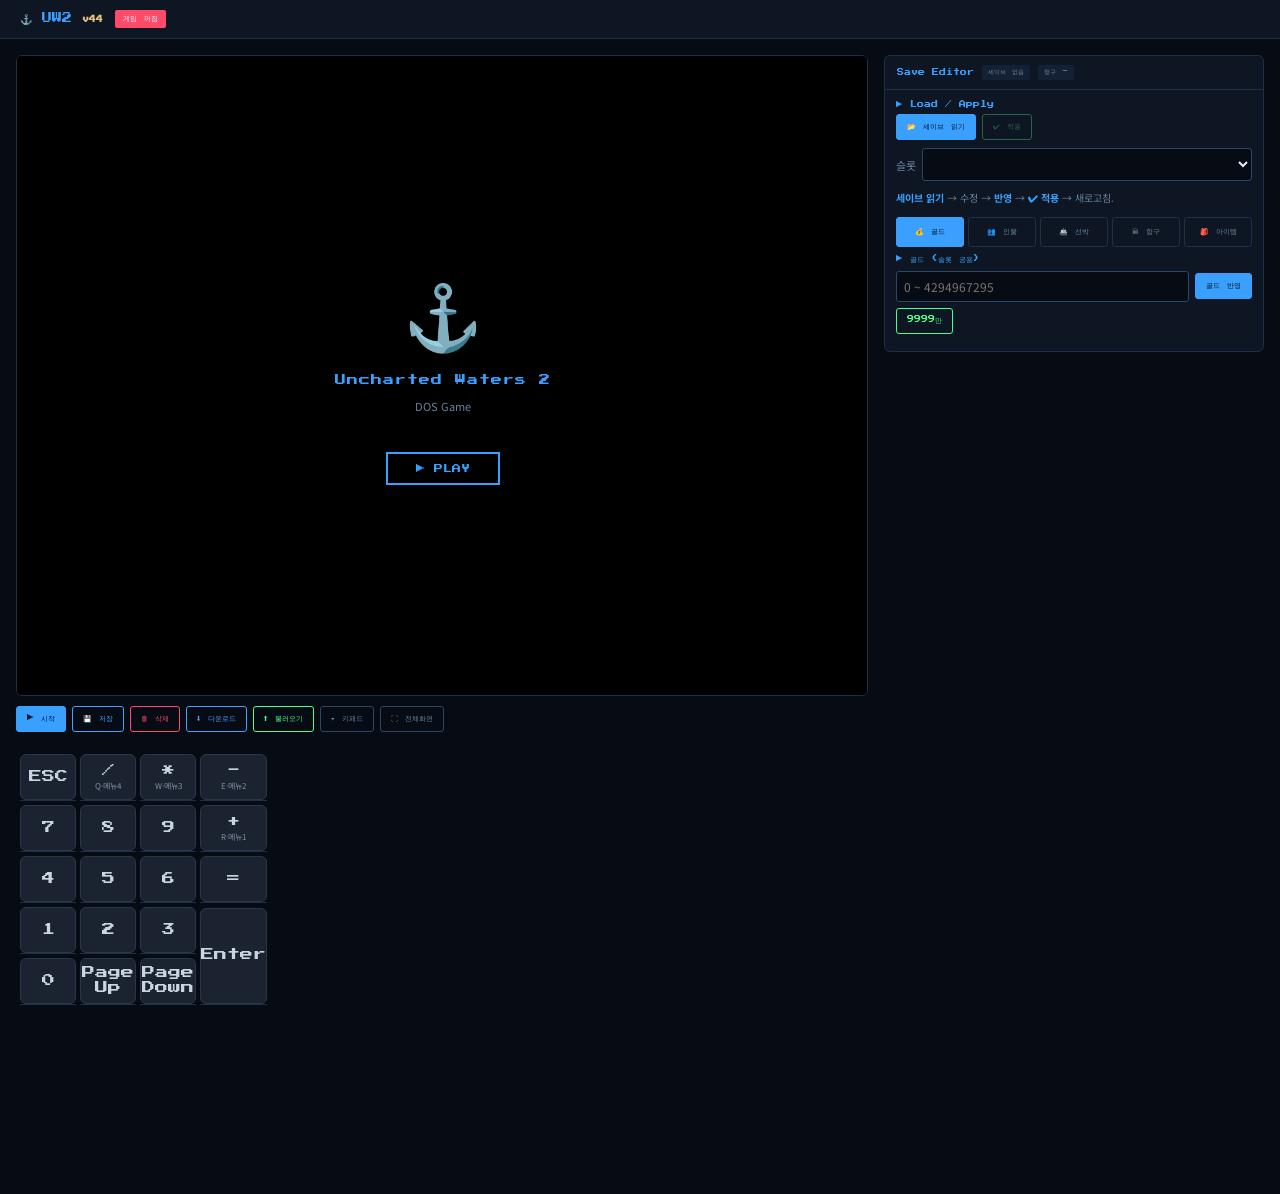
==== commit 04f2d8d4: "Add files via upload" ====
--- a/index.html
+++ b/index.html
@@ -157,7 +157,17 @@
              opacity: 0; transition: opacity .25s; pointer-events: none; z-index: 600; }
     #toast.on { opacity: 1; }
     #toast.err { border-color: var(--red); color: var(--red); }
-  </style>
+    .vkbd-wrap{ margin-top:8px; }
+  .vkbd{ border-collapse:separate; border-spacing:4px; width:auto; }
+  .vkbd td{ padding:0; }
+  .vkbd button{ width:100%; min-width:56px; height:46px; background:#1b2330; color:#cbd5e1;
+    border:1px solid #2b3648; border-radius:6px; font-family:var(--font-pixel); font-size:13px;
+    cursor:pointer; display:flex; flex-direction:column; align-items:center; justify-content:center;
+    line-height:1.15; user-select:none; -webkit-user-select:none; touch-action:none; }
+  .vkbd button small{ font-size:8px; color:#7f8ea3; margin-top:2px; font-family:var(--font-body); }
+  .vkbd button.active{ background:var(--green); color:#04120a; border-color:var(--green); }
+  .vkbd button.tall{ height:96px; }
+</style>
 </head>
 <body>
 <div id="pc-only">
@@ -198,8 +208,43 @@
       <button class="btn btn-del"   id="btn-del">🗑 삭제</button>
       <button class="btn btn-dl"    id="btn-dl">⬇ 다운로드</button>
       <button class="btn btn-ul-s"  id="btn-ul-t">⬆ 불러오기</button>
+      <button class="btn btn-ghost" id="btn-kbd">⌨ 키패드</button>
       <button class="btn btn-ghost" id="btn-full">⛶ 전체화면</button>
       <input type="file" id="btn-ul" accept=".DAT,.dat" style="display:none" />
+    </div>
+
+    <div class="vkbd-wrap" id="vkbd-wrap">
+      <table class="vkbd" id="vkbd"><tbody>
+        <tr>
+          <td><button type="button" data-c="27">ESC</button></td>
+          <td><button type="button" data-c="111">/<small>Q·메뉴4</small></button></td>
+          <td><button type="button" data-c="106">*<small>W·메뉴3</small></button></td>
+          <td><button type="button" data-c="109">-<small>E·메뉴2</small></button></td>
+        </tr>
+        <tr>
+          <td><button type="button" data-c="55">7</button></td>
+          <td><button type="button" data-c="56">8</button></td>
+          <td><button type="button" data-c="57">9</button></td>
+          <td><button type="button" data-c="107">+<small>R·메뉴1</small></button></td>
+        </tr>
+        <tr>
+          <td><button type="button" data-c="52">4</button></td>
+          <td><button type="button" data-c="53">5</button></td>
+          <td><button type="button" data-c="54">6</button></td>
+          <td><button type="button" data-c="187">=</button></td>
+        </tr>
+        <tr>
+          <td><button type="button" data-c="49">1</button></td>
+          <td><button type="button" data-c="50">2</button></td>
+          <td><button type="button" data-c="51">3</button></td>
+          <td rowspan="2"><button type="button" data-c="13" class="tall">Enter</button></td>
+        </tr>
+        <tr>
+          <td><button type="button" data-c="48">0</button></td>
+          <td><button type="button" data-c="33">Page<br>Up</button></td>
+          <td><button type="button" data-c="34">Page<br>Down</button></td>
+        </tr>
+      </tbody></table>
     </div>
   </div>
 
@@ -437,7 +482,7 @@
 // ══════════════════════════════════════════════════════
 //  ★ 설정 영역 ★
 // ══════════════════════════════════════════════════════
-var VERSION    = 'v43';
+var VERSION    = 'v44';
 var GAME_EXE   = 'KOEI.COM';
 // 마우스 좌표 1:1 매핑: 종횡비 보정·스케일러를 꺼 게임영역=출력표면=캔버스버퍼로 맞춘다.
 var SAVE_FILES = ['KOUKAI2.DAT'];
@@ -504,7 +549,60 @@
 }
 function hex(n,w){ return n.toString(16).toUpperCase().padStart(w||4,'0'); }
 
+// ── 가상 키패드 / 키보드 입력 (레퍼런스 unchartedwaters2 방식) ──
+// js-dos 가 document 에 등록하는 keydown/keyup 핸들러를 가로채(block) 두었다가,
+// 물리 키보드·가상 키패드 입력을 합성 이벤트로 그 핸들러에 직접 전달한다.
+var _vkOrigAddEL = null, _vkBlocked = {};
+var kbdKeydownHandlers = [], kbdKeyupHandlers = [];
+function blockAddEventListener(target, events){
+  _vkOrigAddEL = target.addEventListener; _vkBlocked = {};
+  target.addEventListener = function(type, handler){
+    if(events.indexOf(type) >= 0){ (_vkBlocked[type] = _vkBlocked[type] || []).push(handler); return; }
+    return _vkOrigAddEL.apply(this, arguments);
+  };
+}
+function getBlockedHandler(type){ return _vkBlocked[type] || []; }
+function restoreAddEventListener(target){ if(_vkOrigAddEL){ target.addEventListener = _vkOrigAddEL; _vkOrigAddEL = null; } }
+function createKeyboardEvent(type, keyCode){
+  var e; try{ e = document.createEvent('KeyboardEvent'); }catch(x){ e = new Event(type); }
+  Object.defineProperties(e, {
+    type:    { get: function(){ return type; } },
+    keyCode: { get: function(){ return keyCode; } },
+    which:   { get: function(){ return keyCode; } }
+  });
+  return e;
+}
+function vkKeyDown(code){ var ev = createKeyboardEvent('keydown', code); kbdKeydownHandlers.forEach(function(h){ try{ h(ev); }catch(x){} }); }
+function vkKeyUp(code){   var ev = createKeyboardEvent('keyup',   code); kbdKeyupHandlers.forEach(function(h){ try{ h(ev); }catch(x){} }); }
+
+// 물리 키 별칭: Q/W/E/R=메뉴, U/I/O·J/K/L·M/,/. = 넘패드 방향, 방향키=넘패드
+var VK_ALIAS = { KeyR:107, KeyE:109, KeyW:106, KeyQ:111,
+  KeyU:103, KeyI:104, KeyO:105, KeyJ:100, KeyK:101, KeyL:102, KeyM:97, Comma:98, Period:99,
+  Enter:13, ArrowLeft:100, ArrowUp:104, ArrowRight:102, ArrowDown:98 };
+function _vkIsTyping(e){ var t = e.target; return t && (t.tagName === 'INPUT' || t.tagName === 'SELECT' || t.tagName === 'TEXTAREA'); }
+function bindPhysicalKeyboard(){
+  document.addEventListener('keydown', function(e){ if(_vkIsTyping(e)) return; vkKeyDown(VK_ALIAS[e.code] != null ? VK_ALIAS[e.code] : e.keyCode); });
+  document.addEventListener('keyup',   function(e){ if(_vkIsTyping(e)) return; vkKeyUp(  VK_ALIAS[e.code] != null ? VK_ALIAS[e.code] : e.keyCode); });
+}
+// 가상 키패드 버튼 배선
+function wireVirtualKeypad(){
+  var vk = $('vkbd'); if(!vk) return;
+  var active = null;
+  function down(b){ if(!b || active===b) return; active=b; b.classList.add('active'); vkKeyDown(+b.getAttribute('data-c')); }
+  function up(){ if(!active) return; active.classList.remove('active'); vkKeyUp(+active.getAttribute('data-c')); active=null; }
+  vk.addEventListener('pointerdown', function(e){ var b=e.target.closest('button[data-c]'); if(!b) return; e.preventDefault(); try{ b.setPointerCapture(e.pointerId); }catch(x){} down(b); });
+  vk.addEventListener('pointerup',   function(e){ e.preventDefault(); up(); });
+  vk.addEventListener('pointercancel', function(){ up(); });
+  vk.addEventListener('contextmenu', function(e){ e.preventDefault(); });
+  document.addEventListener('pointerup', up);  // 안전장치: 버튼 밖에서 떼도 해제
+  // 키패드 토글
+  var tg = $('btn-kbd'); if(tg) tg.addEventListener('click', function(){
+    var w = $('vkbd-wrap'); w.style.display = (w.style.display==='none') ? '' : 'none';
+  });
+}
+
 $('ver').textContent = VERSION;
+wireVirtualKeypad();
 
 // ─── 토스트 ────────────────────────────────────────────
 var toastTimer;
@@ -590,6 +688,7 @@
 
 function initDos(){
   $('loading').classList.remove('show');
+  blockAddEventListener(document, ['keydown','keyup','keypress']);
   Dos($('canvas'), {
     wdosboxUrl: WDOSBOX_URL,
     SDL_numSimultaneouslyQueuedBuffers: 10
@@ -624,6 +723,10 @@
         $('gs').textContent = '실행중';
         $('gs').className = 'game-status status-on';
         $('canvas').focus();
+        kbdKeydownHandlers = getBlockedHandler('keydown');
+        kbdKeyupHandlers = getBlockedHandler('keyup');
+        restoreAddEventListener(document);
+        bindPhysicalKeyboard();
         watchSave();
         startFitLoop();
       });
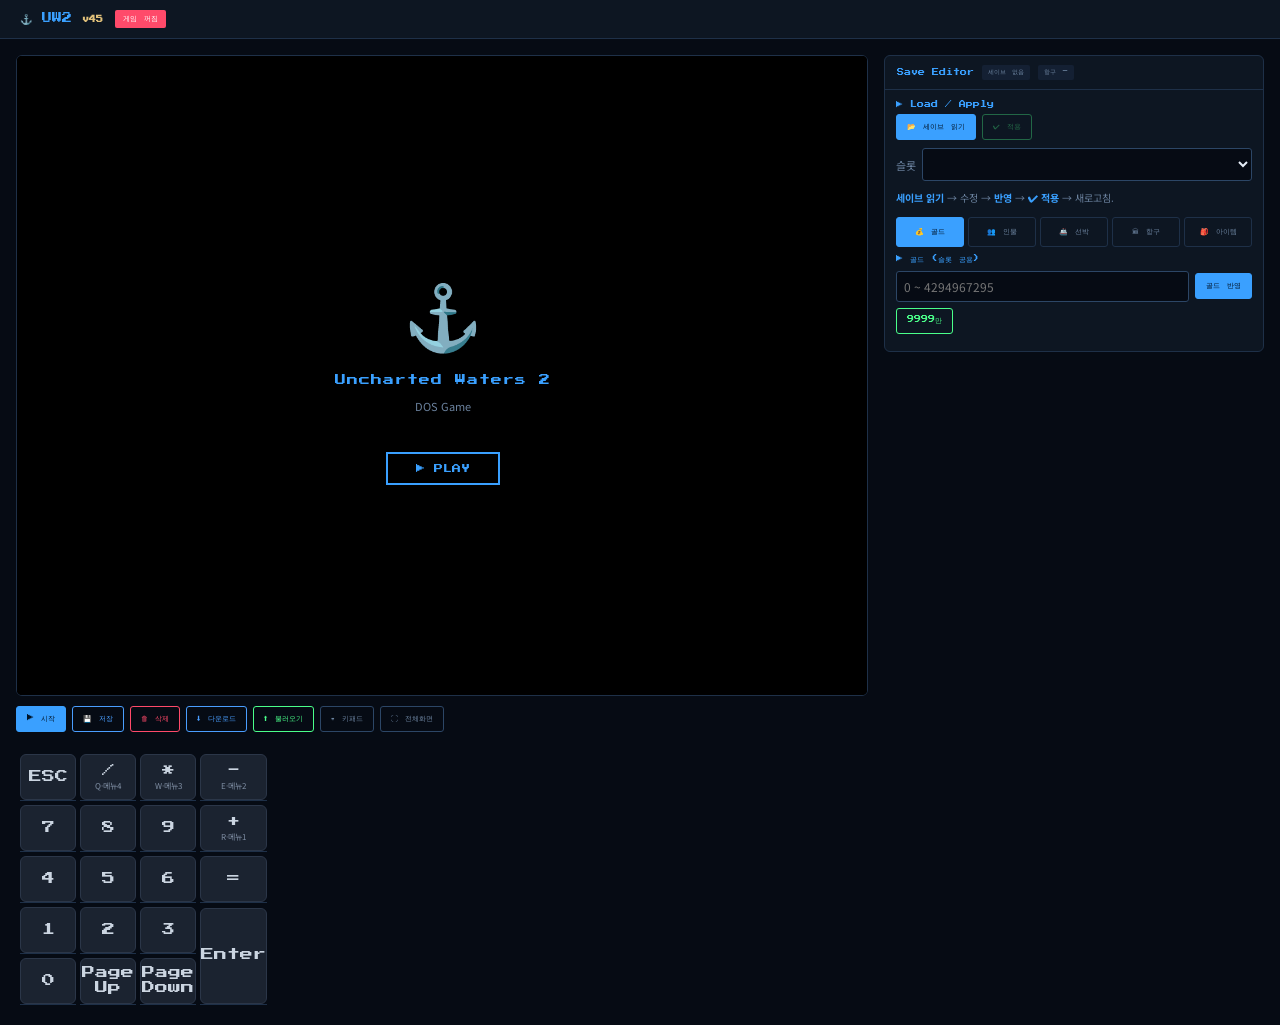
==== commit cb6f54f3: "Update version to v45 and adjust canvas fitting Updated the version number from 'v44' to 'v45' and a" ====
--- a/index.html
+++ b/index.html
@@ -482,7 +482,7 @@
 // ══════════════════════════════════════════════════════
 //  ★ 설정 영역 ★
 // ══════════════════════════════════════════════════════
-var VERSION    = 'v44';
+var VERSION    = 'v45';
 var GAME_EXE   = 'KOEI.COM';
 // 마우스 좌표 1:1 매핑: 종횡비 보정·스케일러를 꺼 게임영역=출력표면=캔버스버퍼로 맞춘다.
 var SAVE_FILES = ['KOUKAI2.DAT'];
@@ -603,6 +603,8 @@
 
 $('ver').textContent = VERSION;
 wireVirtualKeypad();
+fitCanvas();
+window.addEventListener('load', fitCanvas);
 
 // ─── 토스트 ────────────────────────────────────────────
 var toastTimer;
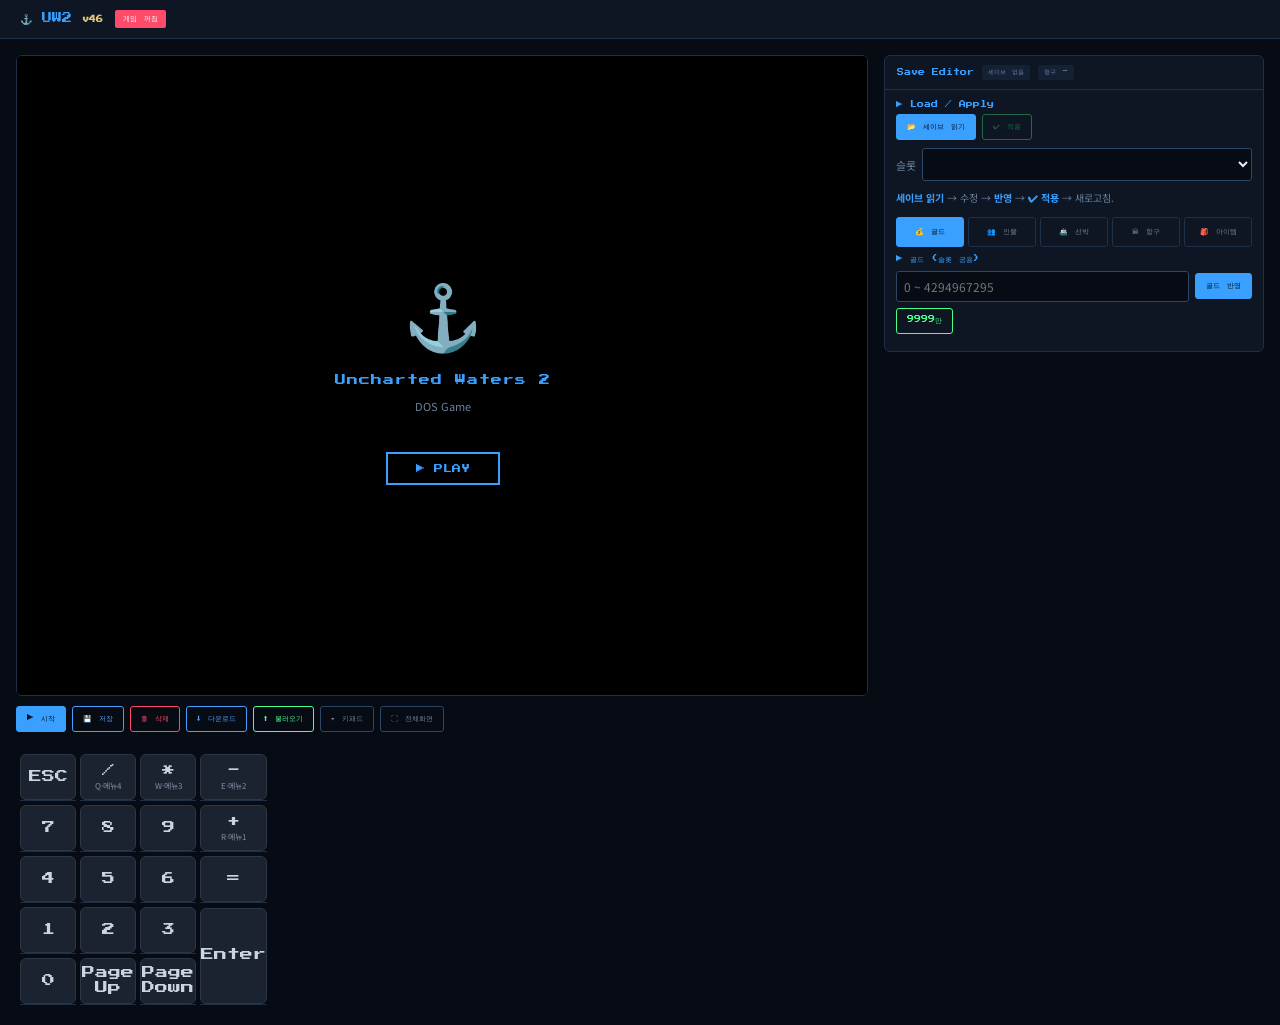
==== commit d8c97f5c: "Update viewport settings and version number in HTML" ====
--- a/index.html
+++ b/index.html
@@ -2,7 +2,7 @@
 <html lang="ko">
 <head>
   <meta charset="utf-8" />
-  <meta name="viewport" content="width=1200" />
+  <meta name="viewport" content="width=device-width, initial-scale=1" />
   <title>Uncharted Waters 2</title>
   <meta name="description" content="Uncharted Waters 2" />
   <meta property="og:title" content="Uncharted Waters 2" />
@@ -137,17 +137,13 @@
     .scroll { max-height: 250px; overflow: auto; margin-top: 8px; }
     .empty { color: var(--muted); font-size: 11px; padding: 6px 0; }
 
-    /* PC 전용 안내 (좁은 화면에서만 표시) */
-    #pc-only { display: none; }
+    /* 모바일: 게임(위) · 에디터(아래) 세로 배치 */
+    #pc-only { display: none !important; }
     @media (max-width: 820px) {
-      #pc-only { display: flex; position: fixed; inset: 0; z-index: 9999;
-                 flex-direction: column; align-items: center; justify-content: center;
-                 gap: 14px; background: var(--bg); text-align: center; padding: 30px; }
-      #pc-only .ic { font-size: 54px; }
-      #pc-only .t1 { font-family: var(--font-pixel); font-size: 12px; color: var(--accent);
-                     line-height: 1.9; }
-      #pc-only .t2 { font-size: 13px; color: var(--muted); line-height: 1.8; }
-      body > header, body > main { display: none; }
+      main { grid-template-columns: 1fr; max-width: 100%; padding: 10px; gap: 12px; }
+      .editor-col { width: 100%; }
+      .vkbd button { min-width: 0; height: 44px; font-size: 12px; }
+      .vkbd button.tall { height: 92px; }
     }
 
     /* ══ 토스트 ══ */
@@ -356,9 +352,9 @@
             <label style="display:inline-flex;align-items:center;gap:4px;font-size:11px;cursor:pointer"><input type="checkbox" id="cb-td"> 교섭</label>
           </div>
           <div class="row" style="margin-top:10px">
-            <button class="btn btn-primary" id="p-write">능력치 반영</button>
             <button class="btn btn-green" id="p-max"
                     style="background:transparent;border-color:var(--green);color:var(--green)">전체 최대</button>
+            <button class="btn btn-primary" id="p-write">능력치 반영</button>
           </div>
           <div class="note"><b>전체 최대</b>는 능력치 7종·항해/전투 레벨을 255, 항해/전투 경험을 30000으로 채웁니다(나이·기능 제외). 이후 <b>능력치 반영</b> → [적용]. 기능 체크는 반영 시 함께 저장됩니다.</div>
 
@@ -482,7 +478,7 @@
 // ══════════════════════════════════════════════════════
 //  ★ 설정 영역 ★
 // ══════════════════════════════════════════════════════
-var VERSION    = 'v45';
+var VERSION    = 'v46';
 var GAME_EXE   = 'KOEI.COM';
 // 마우스 좌표 1:1 매핑: 종횡비 보정·스케일러를 꺼 게임영역=출력표면=캔버스버퍼로 맞춘다.
 var SAVE_FILES = ['KOUKAI2.DAT'];
